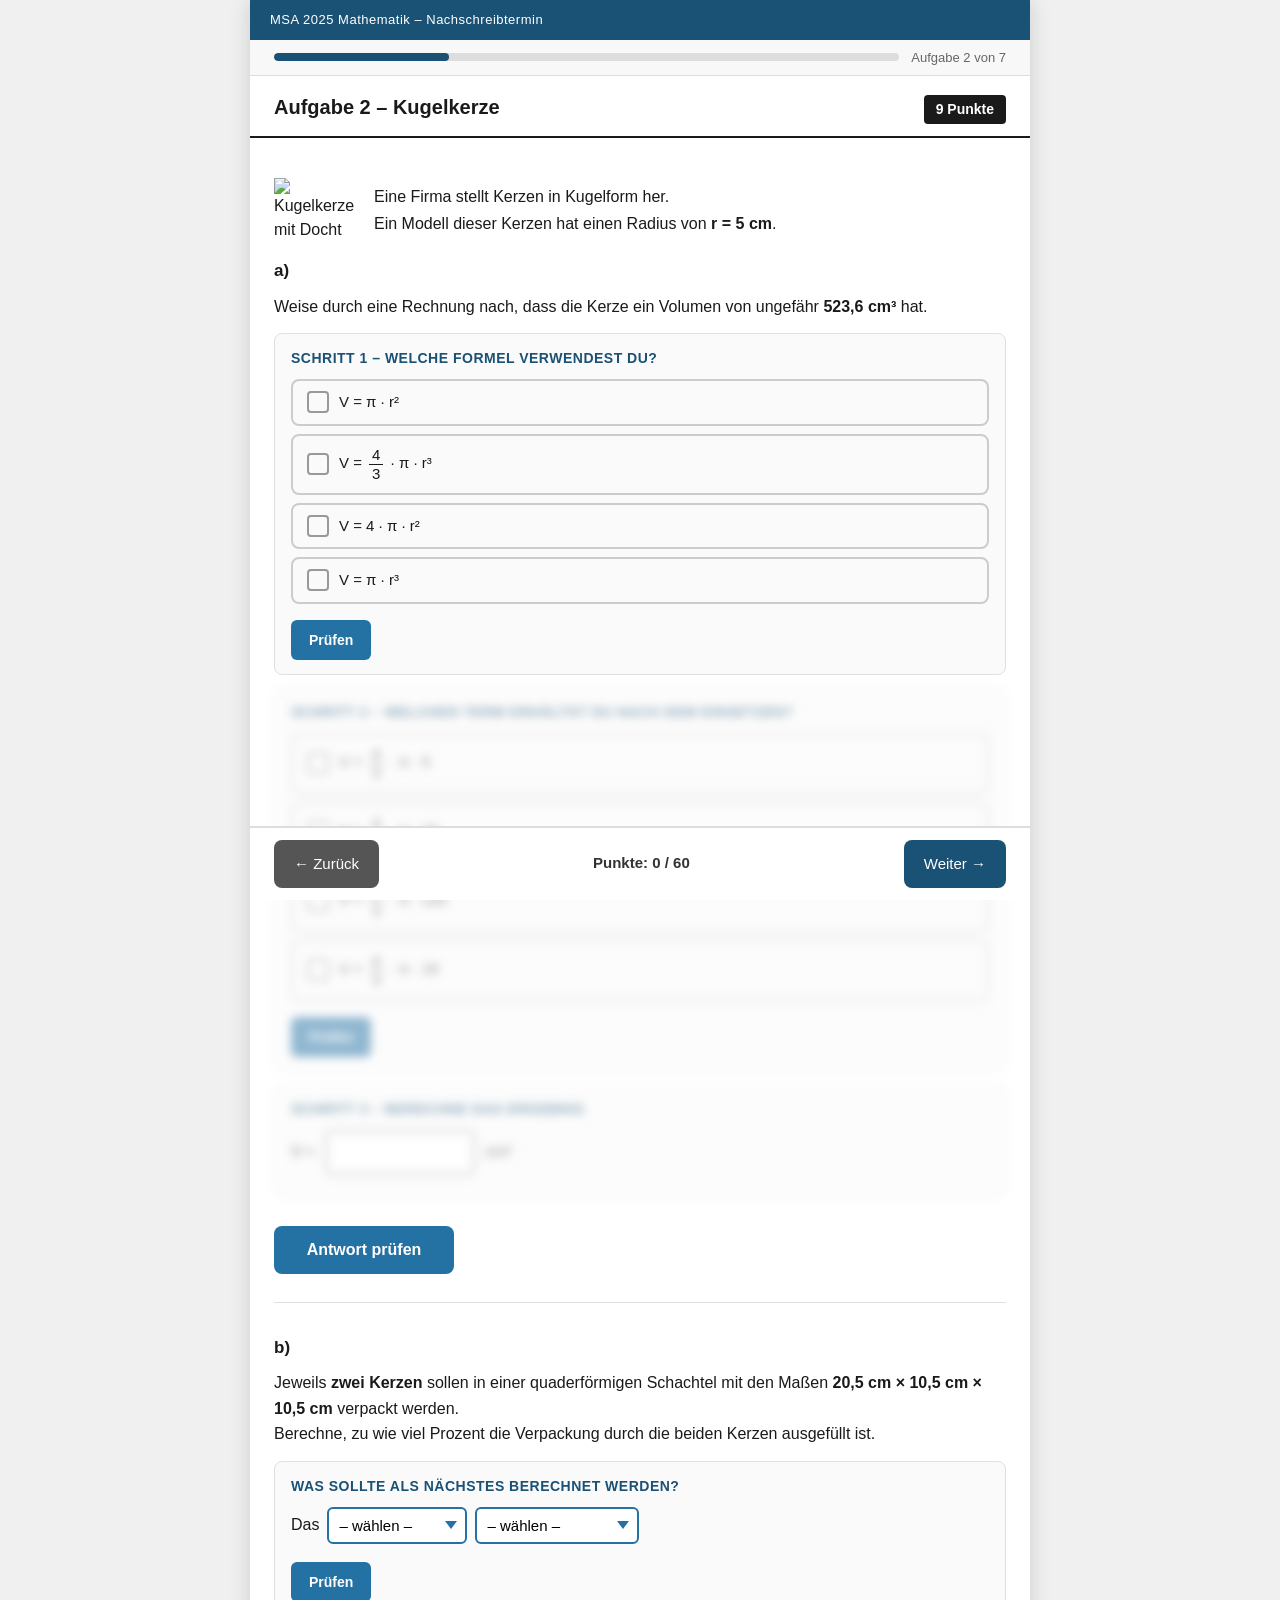
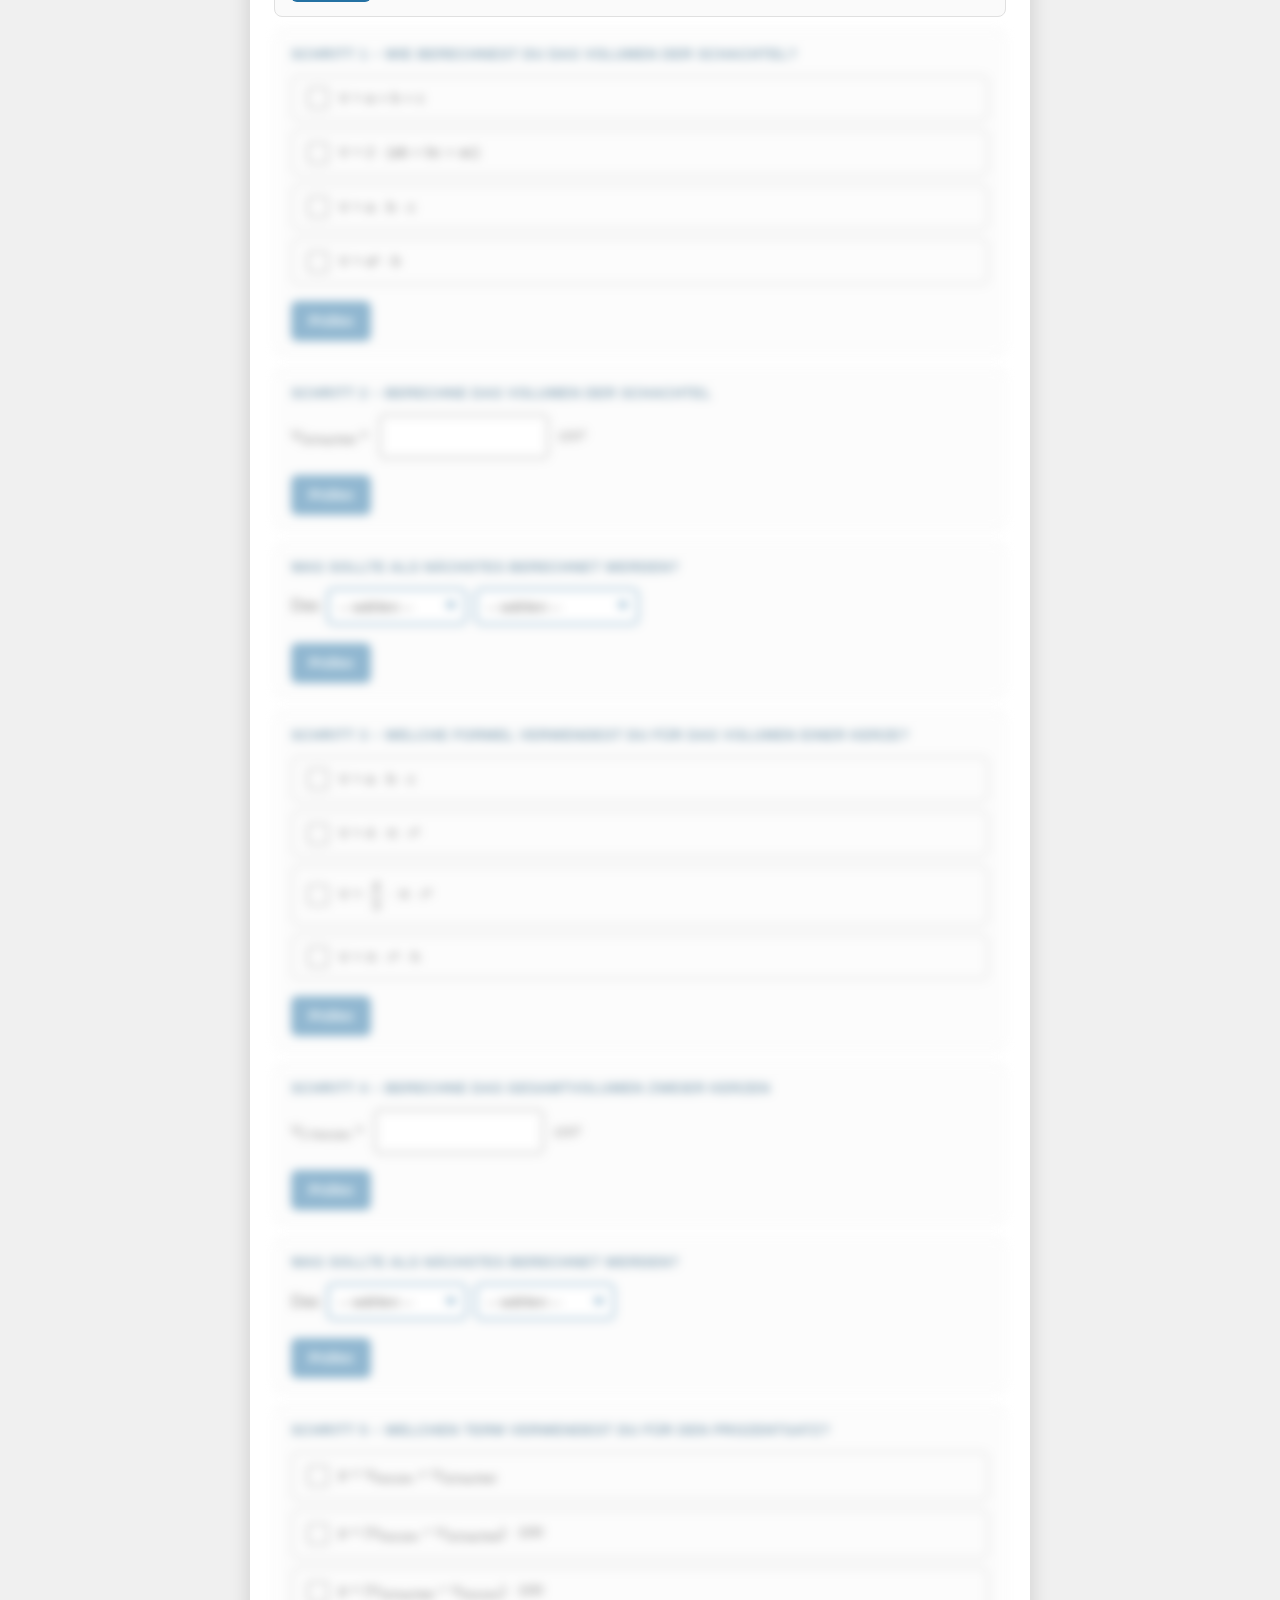
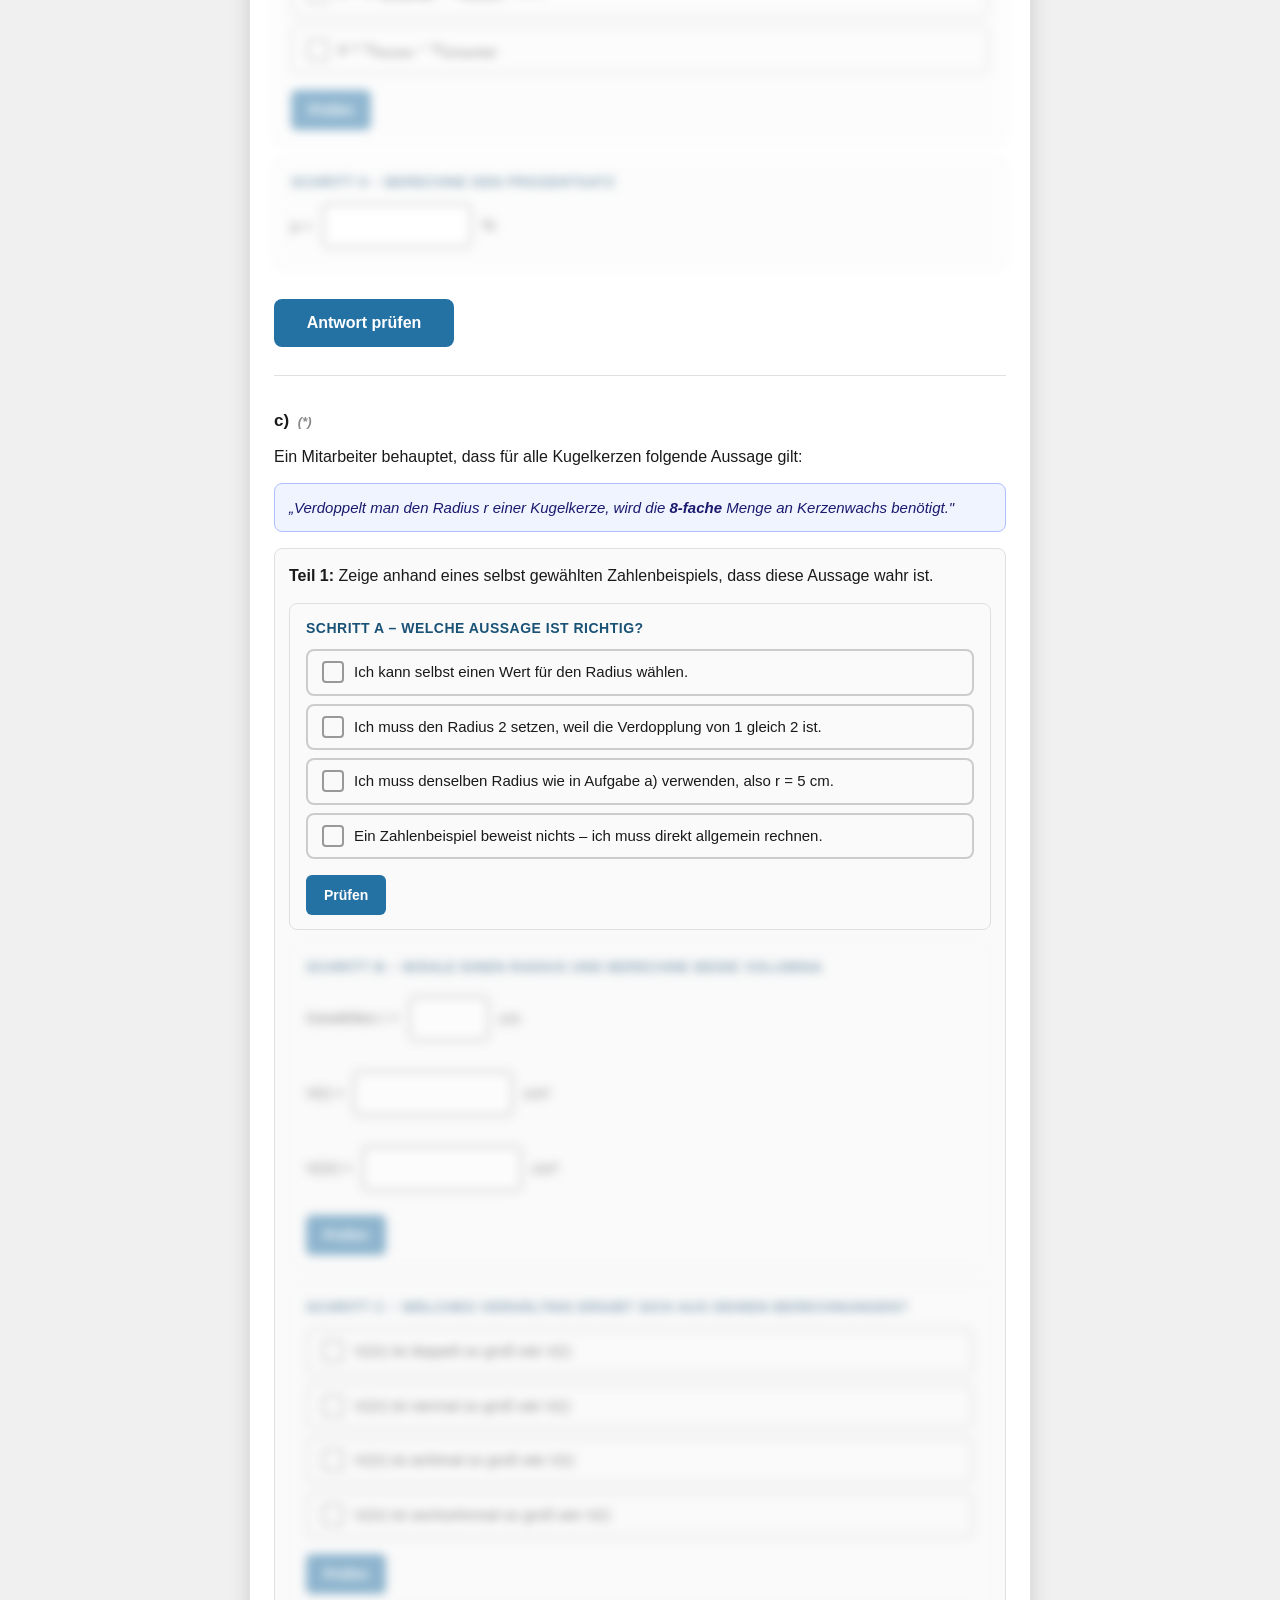
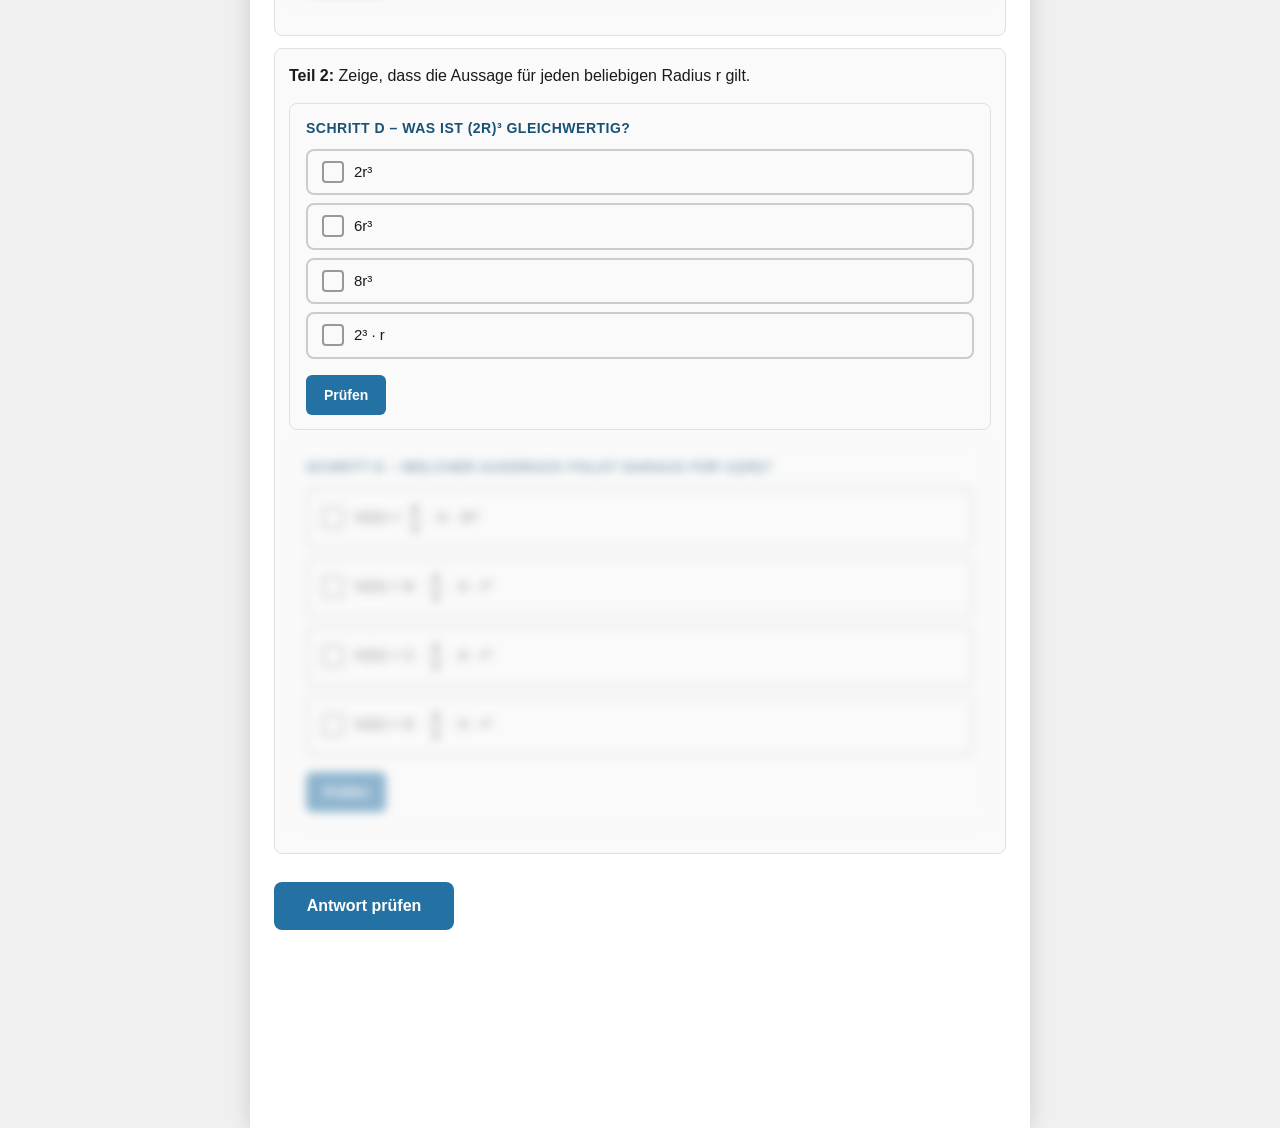
==== aufgabe2.html @ 524f1ac2 "partial scores" ====
<!DOCTYPE html>
<html lang="de">
<head>
  <meta charset="UTF-8">
  <meta name="viewport" content="width=device-width, initial-scale=1.0">
  <meta name="apple-mobile-web-app-capable" content="yes">
  <title>Aufgabe 2 – Kugelkerze</title>
  <link rel="stylesheet" href="style.css">
  <style>

    /* ── Candle intro ── */
    .candle-intro {
      display: flex;
      align-items: center;
      gap: 20px;
      margin: 16px 0;
      flex-wrap: wrap;
    }
    .candle-intro img {
      width: 80px;
      height: auto;
      object-fit: contain;
    }
    .candle-intro-text {
      font-size: 16px;
      line-height: 1.7;
      flex: 1;
      min-width: 200px;
    }

    /* ── Step block base ── */
    .step-block {
      background: #fafafa;
      border: 1px solid #e0e0e0;
      border-radius: 8px;
      padding: 14px 16px;
      margin: 12px 0;
      transition: filter 0.4s ease, opacity 0.4s ease;
    }

    /* LOCKED = blurred AND pointer-events off */
    .step-block.locked {
      filter: blur(5px);
      opacity: 0.5;
      pointer-events: none;
      user-select: none;
      -webkit-user-select: none;
    }

    .step-title {
      font-size: 14px;
      font-weight: bold;
      color: #1a5276;
      text-transform: uppercase;
      letter-spacing: 0.5px;
      margin-bottom: 10px;
    }

    /* ── Step MC ── */
    .step-mc {
      display: flex;
      flex-direction: column;
      gap: 8px;
      margin: 8px 0;
    }
    .step-mc-option {
      display: flex;
      align-items: center;
      gap: 10px;
      padding: 10px 14px;
      border: 2px solid #ccc;
      border-radius: 8px;
      cursor: pointer;
      font-size: 15px;
      transition: border-color 0.2s, background 0.2s;
      -webkit-user-select: none;
      user-select: none;
    }
    .step-mc-option.selected  { border-color: #2471a3; background: #eaf4fb; }
    .step-mc-option.correct   { border-color: #27ae60; background: #f0fff4; }
    .step-mc-option.incorrect { border-color: #c0392b; background: #fff5f5; }
    .step-mc-cb {
      width: 22px; height: 22px;
      border: 2px solid #999; border-radius: 4px;
      display: flex; align-items: center;
      justify-content: center; flex-shrink: 0;
      font-size: 14px;
    }

    /* ── "What next?" fill-in-the-gaps ── */
    .next-step-row {
      display: flex;
      align-items: center;
      gap: 8px;
      flex-wrap: wrap;
      font-size: 16px;
      margin: 10px 0;
    }
    .gap-select {
      border: 2px solid #2471a3;
      border-radius: 6px;
      padding: 8px 10px;
      font-size: 15px;
      font-family: Arial, sans-serif;
      background: white;
      cursor: pointer;
      -webkit-appearance: none;
      appearance: none;
      min-width: 140px;
      transition: border-color 0.2s;
      background-image: url("data:image/svg+xml,%3Csvg xmlns='http://www.w3.org/2000/svg' width='12' height='8' viewBox='0 0 12 8'%3E%3Cpath fill='%232471a3' d='M6 8L0 0h12z'/%3E%3C/svg%3E");
      background-repeat: no-repeat;
      background-position: right 8px center;
      padding-right: 28px;
    }
    .gap-select.correct   { border-color: #27ae60; background-color: #f0fff4; }
    .gap-select.incorrect { border-color: #c0392b; background-color: #fff5f5; }

    /* ── Small check button ── */
    .check-btn-sm {
      background: #2471a3; color: white; border: none;
      border-radius: 6px; padding: 9px 18px;
      font-size: 14px; font-family: Arial, sans-serif;
      font-weight: bold; cursor: pointer;
      min-height: 40px; transition: background 0.2s;
      -webkit-appearance: none; margin-top: 8px;
    }
    .check-btn-sm:active { background: #1a5276; }

    /* ── Inline feedback ── */
    .inline-feedback {
      margin-top: 8px; padding: 8px 12px;
      border-radius: 6px; font-size: 14px;
      line-height: 1.5; display: none;
    }
    .inline-feedback.show  { display: block; }
    .inline-feedback.correct {
      background: #eafaf1; border: 1.5px solid #27ae60; color: #1e8449;
    }
    .inline-feedback.incorrect {
      background: #fdedec; border: 1.5px solid #c0392b; color: #922b21;
    }

    /* ── Layout helpers ── */
    .two-part-vert {
      display: flex; flex-direction: column;
      gap: 14px; margin: 8px 0;
    }
    .part-block {
      padding: 14px; border: 1px solid #e0e0e0;
      border-radius: 8px; background: #fafafa;
      margin-bottom: 12px;
    }

  </style>
</head>
<body>
<div class="page">

  <div class="header-bar">
    <span class="header-title">MSA 2025 Mathematik – Nachschreibtermin</span>
  </div>

  <div class="progress-container">
    <div class="progress-bar">
      <div class="progress-fill" style="width: 28%"></div>
    </div>
    <span class="progress-text">Aufgabe 2 von 7</span>
  </div>

  <div class="task-header">
    <h1>Aufgabe 2 – Kugelkerze</h1>
    <span class="points-badge">9 Punkte</span>
  </div>

  <div class="task-content">

    <!-- ── Intro ── -->
    <div class="candle-intro">
      <img src="images/kugelkerze.png" alt="Kugelkerze mit Docht">
      <div class="candle-intro-text">
        Eine Firma stellt Kerzen in Kugelform her.<br>
        Ein Modell dieser Kerzen hat einen Radius von
        <strong>r = 5 cm</strong>.
      </div>
    </div>


    <!-- ════════════════════════════════════════
         2a  Volumen nachweisen  (2 P)
         ════════════════════════════════════════ -->
    <div class="sub-exercise">
      <div class="sub-label">a)</div>
      <p class="exercise-text">
        Weise durch eine Rechnung nach, dass die Kerze ein Volumen
        von ungefähr <strong>523,6 cm³</strong> hat.
      </p>

      <!-- Step 1: Correct formula -->
      <div class="step-block" id="2a-step1">
        <div class="step-title">Schritt 1 – Welche Formel verwendest du?</div>
        <div class="step-mc" id="smc-2a-1">
          <div class="step-mc-option" data-val="A"
               onclick="selectStepMC('2a-1',this)">
            <div class="step-mc-cb"></div>
            <span>V = π · r²</span>
          </div>
          <div class="step-mc-option" data-val="B"
               onclick="selectStepMC('2a-1',this)">
            <div class="step-mc-cb"></div>
            <span>V =
              <span class="frac"><span class="num">4</span>
              <span class="den">3</span></span> · π · r³</span>
          </div>
          <div class="step-mc-option" data-val="C"
               onclick="selectStepMC('2a-1',this)">
            <div class="step-mc-cb"></div>
            <span>V = 4 · π · r²</span>
          </div>
          <div class="step-mc-option" data-val="D"
               onclick="selectStepMC('2a-1',this)">
            <div class="step-mc-cb"></div>
            <span>V = π · r³</span>
          </div>
        </div>
        <button class="check-btn-sm" onclick="check2a_step1()">Prüfen</button>
        <div class="inline-feedback" id="ifb-2a-1"></div>
      </div>

      <!-- Step 2: Correct substitution -->
      <div class="step-block locked" id="2a-step2">
        <div class="step-title">Schritt 2 – Welchen Term erhältst du nach dem Einsetzen?</div>
        <div class="step-mc" id="smc-2a-2">
          <div class="step-mc-option" data-val="A"
               onclick="selectStepMC('2a-2',this)">
            <div class="step-mc-cb"></div>
            <span>V =
              <span class="frac"><span class="num">4</span>
              <span class="den">3</span></span> · π · 5</span>
          </div>
          <div class="step-mc-option" data-val="B"
               onclick="selectStepMC('2a-2',this)">
            <div class="step-mc-cb"></div>
            <span>V =
              <span class="frac"><span class="num">4</span>
              <span class="den">3</span></span> · π · 25</span>
          </div>
          <div class="step-mc-option" data-val="C"
               onclick="selectStepMC('2a-2',this)">
            <div class="step-mc-cb"></div>
            <span>V =
              <span class="frac"><span class="num">4</span>
              <span class="den">3</span></span> · π · 125</span>
          </div>
          <div class="step-mc-option" data-val="D"
               onclick="selectStepMC('2a-2',this)">
            <div class="step-mc-cb"></div>
            <span>V =
              <span class="frac"><span class="num">4</span>
              <span class="den">3</span></span> · π · 15</span>
          </div>
        </div>
        <button class="check-btn-sm" onclick="check2a_step2()">Prüfen</button>
        <div class="inline-feedback" id="ifb-2a-2"></div>
      </div>

      <!-- Step 3: Final result -->
      <div class="step-block locked" id="2a-step3">
        <div class="step-title">Schritt 3 – Berechne das Ergebnis</div>
        <div class="answer-unit-row">
          <span style="font-size:16px;">V ≈</span>
          <input class="unit-input" id="ans-2a" type="text"
                 inputmode="decimal" placeholder="" autocomplete="off">
          <span class="unit-label">cm³</span>
        </div>
      </div>

      <div style="display:flex;align-items:center;
                  flex-wrap:wrap;gap:8px;margin-top:16px;">
        <button class="submit-btn" onclick="check2a_final()">
          Antwort prüfen
        </button>
        <span class="scored-notice" id="notice-2a"></span>
      </div>
      <div class="feedback-box" id="feedback-2a"></div>
    </div>


    <!-- ════════════════════════════════════════
         2b  Prozent Verpackung  (3 P)
         ════════════════════════════════════════ -->
    <div class="sub-exercise">
      <div class="sub-label">b)</div>
      <p class="exercise-text">
        Jeweils <strong>zwei Kerzen</strong> sollen in einer quaderförmigen
        Schachtel mit den Maßen
        <strong>20,5 cm × 10,5 cm × 10,5 cm</strong>
        verpackt werden.<br>
        Berechne, zu wie viel Prozent die Verpackung durch die beiden
        Kerzen ausgefüllt ist.
      </p>

      <!-- ── "What next?" selector ── -->
      <div class="step-block" id="2b-what1">
        <div class="step-title">
          Was sollte als nächstes berechnet werden?
        </div>
        <div class="next-step-row">
          <span>Das</span>
          <select class="gap-select" id="sel-2b-what-noun">
            <option value="">– wählen –</option>
            <option value="Volumen">Volumen</option>
            <option value="Länge">Länge</option>
            <option value="Breite">Breite</option>
            <option value="Oberfläche">Oberfläche</option>
          </select>
          <select class="gap-select" id="sel-2b-what-of">
            <option value="">– wählen –</option>
            <option value="der Schachtel">der Schachtel</option>
            <option value="der Kerze">der Kerze</option>
            <option value="zweier Kerzen">zweier Kerzen</option>
            <option value="zweier Schachteln">zweier Schachteln</option>
          </select>
        </div>
        <button class="check-btn-sm" onclick="check2b_what1()">
          Prüfen
        </button>
        <div class="inline-feedback" id="ifb-2b-what1"></div>
      </div>

      <!-- Step: Box volume formula -->
      <div class="step-block locked" id="2b-step1">
        <div class="step-title">
          Schritt 1 – Wie berechnest du das Volumen der Schachtel?
        </div>
        <div class="step-mc" id="smc-2b-1">
          <div class="step-mc-option" data-val="A"
               onclick="selectStepMC('2b-1',this)">
            <div class="step-mc-cb"></div>
            <span>V = a + b + c</span>
          </div>
          <div class="step-mc-option" data-val="B"
               onclick="selectStepMC('2b-1',this)">
            <div class="step-mc-cb"></div>
            <span>V = 2 · (ab + bc + ac)</span>
          </div>
          <div class="step-mc-option" data-val="C"
               onclick="selectStepMC('2b-1',this)">
            <div class="step-mc-cb"></div>
            <span>V = a · b · c</span>
          </div>
          <div class="step-mc-option" data-val="D"
               onclick="selectStepMC('2b-1',this)">
            <div class="step-mc-cb"></div>
            <span>V = a² · b</span>
          </div>
        </div>
        <button class="check-btn-sm" onclick="check2b_step1()">
          Prüfen
        </button>
        <div class="inline-feedback" id="ifb-2b-1"></div>
      </div>

      <!-- Step: Box volume input -->
      <div class="step-block locked" id="2b-step2">
        <div class="step-title">
          Schritt 2 – Berechne das Volumen der Schachtel
        </div>
        <div class="answer-unit-row">
          <span style="font-size:15px;">V<sub>Schachtel</sub> =</span>
          <input class="unit-input" id="ans-2b-box" type="text"
                 inputmode="decimal" placeholder=""
                 autocomplete="off" style="width:170px;">
          <span class="unit-label">cm³</span>
        </div>
        <button class="check-btn-sm" onclick="check2b_step2()">
          Prüfen
        </button>
        <div class="inline-feedback" id="ifb-2b-2"></div>
      </div>

      <!-- ── "What next?" selector 2 ── -->
      <div class="step-block locked" id="2b-what2">
        <div class="step-title">
          Was sollte als nächstes berechnet werden?
        </div>
        <div class="next-step-row">
          <span>Das</span>
          <select class="gap-select" id="sel-2b-what2-noun">
            <option value="">– wählen –</option>
            <option value="Volumen">Volumen</option>
            <option value="Länge">Länge</option>
            <option value="Breite">Breite</option>
            <option value="Oberfläche">Oberfläche</option>
          </select>
          <select class="gap-select" id="sel-2b-what2-of">
            <option value="">– wählen –</option>
            <option value="der Schachtel">der Schachtel</option>
            <option value="der Kerze">der Kerze</option>
            <option value="zweier Kerzen">zweier Kerzen</option>
            <option value="zweier Schachteln">zweier Schachteln</option>
          </select>
        </div>
        <button class="check-btn-sm" onclick="check2b_what2()">
          Prüfen
        </button>
        <div class="inline-feedback" id="ifb-2b-what2"></div>
      </div>

      <!-- Step: Single candle volume formula -->
      <div class="step-block locked" id="2b-step3">
        <div class="step-title">
          Schritt 3 – Welche Formel verwendest du für das Volumen einer Kerze?
        </div>
        <div class="step-mc" id="smc-2b-3">
          <div class="step-mc-option" data-val="A"
               onclick="selectStepMC('2b-3',this)">
            <div class="step-mc-cb"></div>
            <span>V = a · b · c</span>
          </div>
          <div class="step-mc-option" data-val="B"
               onclick="selectStepMC('2b-3',this)">
            <div class="step-mc-cb"></div>
            <span>V = 4 · π · r²</span>
          </div>
          <div class="step-mc-option" data-val="C"
               onclick="selectStepMC('2b-3',this)">
            <div class="step-mc-cb"></div>
            <span>V =
              <span class="frac"><span class="num">4</span>
              <span class="den">3</span></span> · π · r³</span>
          </div>
          <div class="step-mc-option" data-val="D"
               onclick="selectStepMC('2b-3',this)">
            <div class="step-mc-cb"></div>
            <span>V = π · r² · h</span>
          </div>
        </div>
        <button class="check-btn-sm" onclick="check2b_step3()">
          Prüfen
        </button>
        <div class="inline-feedback" id="ifb-2b-3"></div>
      </div>

      <!-- Step: Two candle volume input -->
      <div class="step-block locked" id="2b-step4">
        <div class="step-title">
          Schritt 4 – Berechne das Gesamtvolumen zweier Kerzen
        </div>
        <div class="answer-unit-row">
          <span style="font-size:15px;">V<sub>2 Kerzen</sub> =</span>
          <input class="unit-input" id="ans-2b-candles" type="text"
                 inputmode="decimal" placeholder=""
                 autocomplete="off" style="width:170px;">
          <span class="unit-label">cm³</span>
        </div>
        <button class="check-btn-sm" onclick="check2b_step4()">
          Prüfen
        </button>
        <div class="inline-feedback" id="ifb-2b-4"></div>
      </div>

      <!-- ── "What next?" selector 3 ── -->
      <div class="step-block locked" id="2b-what3">
        <div class="step-title">
          Was sollte als nächstes berechnet werden?
        </div>
        <div class="next-step-row">
          <span>Das</span>
          <select class="gap-select" id="sel-2b-what3-noun">
            <option value="">– wählen –</option>
            <option value="Volumen">Volumen</option>
            <option value="Prozent">Prozent</option>
            <option value="Oberfläche">Oberfläche</option>
            <option value="Verhältnis">Verhältnis</option>
          </select>
          <select class="gap-select" id="sel-2b-what3-of">
            <option value="">– wählen –</option>
            <option value="der Füllung">der Füllung</option>
            <option value="der Schachtel">der Schachtel</option>
            <option value="der Kerzen">der Kerzen</option>
            <option value="des Deckels">des Deckels</option>
          </select>
        </div>
        <button class="check-btn-sm" onclick="check2b_what3()">
          Prüfen
        </button>
        <div class="inline-feedback" id="ifb-2b-what3"></div>
      </div>

      <!-- Step: Percent formula -->
      <div class="step-block locked" id="2b-step5">
        <div class="step-title">
          Schritt 5 – Welchen Term verwendest du für den Prozentsatz?
        </div>
        <div class="step-mc" id="smc-2b-5">
          <div class="step-mc-option" data-val="A"
               onclick="selectStepMC('2b-5',this)">
            <div class="step-mc-cb"></div>
            <span>p = V<sub>Kerzen</sub> + V<sub>Schachtel</sub></span>
          </div>
          <div class="step-mc-option" data-val="B"
               onclick="selectStepMC('2b-5',this)">
            <div class="step-mc-cb"></div>
            <span>p = (V<sub>Kerzen</sub> ÷ V<sub>Schachtel</sub>) · 100</span>
          </div>
          <div class="step-mc-option" data-val="C"
               onclick="selectStepMC('2b-5',this)">
            <div class="step-mc-cb"></div>
            <span>p = (V<sub>Schachtel</sub> ÷ V<sub>Kerzen</sub>) · 100</span>
          </div>
          <div class="step-mc-option" data-val="D"
               onclick="selectStepMC('2b-5',this)">
            <div class="step-mc-cb"></div>
            <span>p = V<sub>Kerzen</sub> − V<sub>Schachtel</sub></span>
          </div>
        </div>
        <button class="check-btn-sm" onclick="check2b_step5()">
          Prüfen
        </button>
        <div class="inline-feedback" id="ifb-2b-5"></div>
      </div>

      <!-- Step: Final percentage -->
      <div class="step-block locked" id="2b-step6">
        <div class="step-title">Schritt 6 – Berechne den Prozentsatz</div>
        <div class="answer-unit-row">
          <span style="font-size:15px;">p ≈</span>
          <input class="unit-input" id="ans-2b-pct" type="text"
                 inputmode="decimal" placeholder="" autocomplete="off">
          <span class="unit-label">%</span>
        </div>
      </div>

      <div style="display:flex;align-items:center;
                  flex-wrap:wrap;gap:8px;margin-top:16px;">
        <button class="submit-btn" onclick="check2b_final()">
          Antwort prüfen
        </button>
        <span class="scored-notice" id="notice-2b"></span>
      </div>
      <div class="feedback-box" id="feedback-2b"></div>
    </div>


    <!-- ════════════════════════════════════════
         2c*  Verdopplung des Radius  (4 P)
         ════════════════════════════════════════ -->
    <div class="sub-exercise">
      <div class="sub-label">c) <span class="star-label">(*)</span></div>
      <p class="exercise-text">
        Ein Mitarbeiter behauptet, dass für alle Kugelkerzen
        folgende Aussage gilt:
      </p>
      <div class="formula-box" style="font-style:italic; margin-bottom:16px;">
        „Verdoppelt man den Radius r einer Kugelkerze,
        wird die <strong>8-fache</strong> Menge an
        Kerzenwachs benötigt."
      </div>

      <!-- ── Part 1: Zahlenbeispiel ── -->
      <div class="part-block">
        <p class="exercise-text">
          <strong>Teil 1:</strong> Zeige anhand eines selbst
          gewählten Zahlenbeispiels, dass diese Aussage wahr ist.
        </p>

        <!-- New Step A: Can I choose any radius? -->
        <div class="step-block" id="2c-stepA">
          <div class="step-title">
            Schritt A – Welche Aussage ist richtig?
          </div>
          <div class="step-mc" id="smc-2c-A">
            <div class="step-mc-option" data-val="A"
                 onclick="selectStepMC('2c-A',this)">
              <div class="step-mc-cb"></div>
              <span>Ich kann selbst einen Wert für den Radius wählen.</span>
            </div>
            <div class="step-mc-option" data-val="B"
                 onclick="selectStepMC('2c-A',this)">
              <div class="step-mc-cb"></div>
              <span>Ich muss den Radius 2 setzen,
                weil die Verdopplung von 1 gleich 2 ist.</span>
            </div>
            <div class="step-mc-option" data-val="C"
                 onclick="selectStepMC('2c-A',this)">
              <div class="step-mc-cb"></div>
              <span>Ich muss denselben Radius wie in Aufgabe a)
                verwenden, also r = 5 cm.</span>
            </div>
            <div class="step-mc-option" data-val="D"
                 onclick="selectStepMC('2c-A',this)">
              <div class="step-mc-cb"></div>
              <span>Ein Zahlenbeispiel beweist nichts –
                ich muss direkt allgemein rechnen.</span>
            </div>
          </div>
          <button class="check-btn-sm" onclick="check2c_stepA()">
            Prüfen
          </button>
          <div class="inline-feedback" id="ifb-2c-A"></div>
        </div>

        <!-- Step C: Numerical calculation -->
        <div class="step-block locked" id="2c-stepC">
          <div class="step-title">
            Schritt B – Wähle einen Radius und berechne beide Volumina
          </div>
          <div class="two-part-vert">
            <div class="answer-unit-row">
              <span style="font-size:15px;">Gewähltes r =</span>
              <input class="unit-input" id="ans-2c-r" type="text"
                     inputmode="decimal" placeholder=""
                     style="width:80px;" autocomplete="off">
              <span class="unit-label">cm</span>
            </div>
            <div class="answer-unit-row">
              <span style="font-size:15px;">V(r) ≈</span>
              <input class="unit-input" id="ans-2c-v1" type="text"
                     inputmode="decimal" placeholder=""
                     style="width:160px;" autocomplete="off">
              <span class="unit-label">cm³</span>
            </div>
            <div class="answer-unit-row">
              <span style="font-size:15px;">V(2r) ≈</span>
              <input class="unit-input" id="ans-2c-v2" type="text"
                     inputmode="decimal" placeholder=""
                     style="width:160px;" autocomplete="off">
              <span class="unit-label">cm³</span>
            </div>
          </div>
          <button class="check-btn-sm" onclick="check2c_stepC()">
            Prüfen
          </button>
          <div class="inline-feedback" id="ifb-2c-C"></div>
        </div>

        <!-- Step D: Ratio MC -->
        <div class="step-block locked" id="2c-stepD">
          <div class="step-title">
            Schritt C – Welches Verhältnis ergibt sich aus deinen Berechnungen?
          </div>
          <div class="step-mc" id="smc-2c-D">
            <div class="step-mc-option" data-val="2"
                 onclick="selectStepMC('2c-D',this)">
              <div class="step-mc-cb"></div>
              <span>V(2r) ist doppelt so groß wie V(r)</span>
            </div>
            <div class="step-mc-option" data-val="4"
                 onclick="selectStepMC('2c-D',this)">
              <div class="step-mc-cb"></div>
              <span>V(2r) ist viermal so groß wie V(r)</span>
            </div>
            <div class="step-mc-option" data-val="8"
                 onclick="selectStepMC('2c-D',this)">
              <div class="step-mc-cb"></div>
              <span>V(2r) ist achtmal so groß wie V(r)</span>
            </div>
            <div class="step-mc-option" data-val="16"
                 onclick="selectStepMC('2c-D',this)">
              <div class="step-mc-cb"></div>
              <span>V(2r) ist sechzehnmal so groß wie V(r)</span>
            </div>
          </div>
          <button class="check-btn-sm" onclick="check2c_stepD()">
            Prüfen
          </button>
          <div class="inline-feedback" id="ifb-2c-D"></div>
        </div>
      </div><!-- /part 1 -->

      <!-- ── Part 2: Allgemeiner Beweis ── -->
      <div class="part-block">
        <p class="exercise-text">
          <strong>Teil 2:</strong> Zeige, dass die Aussage für
          jeden beliebigen Radius r gilt.
        </p>

        <!-- Step E: What is (2r)³? -->
        <div class="step-block" id="2c-stepE">
          <div class="step-title">
            Schritt D – Was ist (2r)³ gleichwertig?
          </div>
          <div class="step-mc" id="smc-2c-E">
            <div class="step-mc-option" data-val="A"
                 onclick="selectStepMC('2c-E',this)">
              <div class="step-mc-cb"></div>
              <span>2r³</span>
            </div>
            <div class="step-mc-option" data-val="B"
                 onclick="selectStepMC('2c-E',this)">
              <div class="step-mc-cb"></div>
              <span>6r³</span>
            </div>
            <div class="step-mc-option" data-val="C"
                 onclick="selectStepMC('2c-E',this)">
              <div class="step-mc-cb"></div>
              <span>8r³</span>
            </div>
            <div class="step-mc-option" data-val="D"
                 onclick="selectStepMC('2c-E',this)">
              <div class="step-mc-cb"></div>
              <span>2³ · r</span>
            </div>
          </div>
          <button class="check-btn-sm" onclick="check2c_stepE()">
            Prüfen
          </button>
          <div class="inline-feedback" id="ifb-2c-E"></div>
        </div>

        <!-- Step F: Factor out V(r) -->
        <div class="step-block locked" id="2c-stepF">
          <div class="step-title">
            Schritt E – Welcher Ausdruck folgt daraus für V(2r)?
          </div>
          <div class="step-mc" id="smc-2c-F">
            <div class="step-mc-option" data-val="A"
                 onclick="selectStepMC('2c-F',this)">
              <div class="step-mc-cb"></div>
              <span>V(2r) =
                <span class="frac"><span class="num">4</span>
                <span class="den">3</span></span> · π · 2r³
              </span>
            </div>
            <div class="step-mc-option" data-val="B"
                 onclick="selectStepMC('2c-F',this)">
              <div class="step-mc-cb"></div>
              <span>V(2r) = 8 ·
                <span class="frac"><span class="num">4</span>
                <span class="den">3</span></span> · π · r³
              </span>
            </div>
            <div class="step-mc-option" data-val="C"
                 onclick="selectStepMC('2c-F',this)">
              <div class="step-mc-cb"></div>
              <span>V(2r) = 2 ·
                <span class="frac"><span class="num">4</span>
                <span class="den">3</span></span> · π · r³
              </span>
            </div>
            <div class="step-mc-option" data-val="D"
                 onclick="selectStepMC('2c-F',this)">
              <div class="step-mc-cb"></div>
              <span>V(2r) = 6 ·
                <span class="frac"><span class="num">4</span>
                <span class="den">3</span></span> · π · r³
              </span>
            </div>
          </div>
          <button class="check-btn-sm" onclick="check2c_stepF()">
            Prüfen
          </button>
          <div class="inline-feedback" id="ifb-2c-F"></div>
        </div>
        <!-- No Schritt G / proof textarea as requested -->
      </div><!-- /part 2 -->

      <div style="display:flex;align-items:center;
                  flex-wrap:wrap;gap:8px;margin-top:16px;">
        <button class="submit-btn" onclick="check2c_final()">
          Antwort prüfen
        </button>
        <span class="scored-notice" id="notice-2c"></span>
      </div>
      <div class="feedback-box" id="feedback-2c"></div>
    </div>

  </div><!-- /task-content -->

  <div class="nav-footer">
    <button class="nav-btn"
            onclick="navigateTo('aufgabe1.html')">← Zurück</button>
    <span class="score-display">Punkte: 0 / 60</span>
    <button class="nav-btn next"
            onclick="navigateTo('aufgabe3.html')">Weiter →</button>
  </div>

</div><!-- /page -->

<script src="exam.js"></script>
<script>
/* ══════════════════════════════════════════
   Aufgabe 2 – Kugelkerze  (9 Punkte)

   Scoring per step:
   2a: S1=0P, S2=1P, S3=1P
   2b: What1=0.5P, S1=0P, S2=0.5P  (×3)
   2c: Teil1: SA=0.5P, SB=1P, SC=0.5P
       Teil2: SD=1P,   SE=1P
   ══════════════════════════════════════════ */

const stepMCSel = {};

function selectStepMC(groupId, el) {
  const container = el.closest('.step-mc');
  container.querySelectorAll('.step-mc-option').forEach(o => {
    o.classList.remove('selected','correct','incorrect');
    const cb = o.querySelector('.step-mc-cb');
    if (cb) cb.textContent = '';
  });
  el.classList.add('selected');
  const cb = el.querySelector('.step-mc-cb');
  if (cb) cb.textContent = '✓';
  stepMCSel[groupId] = el.dataset.val;
  saveCustom(`stepmcs-${groupId}`, el.dataset.val);
}

function restoreStepMC(groupId) {
  const val = loadCustom(`stepmcs-${groupId}`);
  if (!val) return;
  stepMCSel[groupId] = val;
  const container = document.getElementById(`smc-${groupId}`);
  if (!container) return;
  container.querySelectorAll('.step-mc-option').forEach(o => {
    if (o.dataset.val === val) {
      o.classList.add('selected');
      const cb = o.querySelector('.step-mc-cb');
      if (cb) cb.textContent = '✓';
    }
  });
}

/* Wrong → chosen red only. Right → chosen green. */
function markStepMC(groupId, correctVal) {
  const container = document.getElementById(`smc-${groupId}`);
  if (!container) return;
  const chosen = stepMCSel[groupId];
  const ok     = (chosen === correctVal);
  container.querySelectorAll('.step-mc-option').forEach(o => {
    o.classList.remove('correct','incorrect');
    if (o.dataset.val === chosen)
      o.classList.add(ok ? 'correct' : 'incorrect');
  });
  saveResult(`smc_${groupId}_chosen`, chosen);
  saveResult(`smc_${groupId}_result`, ok ? 'correct' : 'incorrect');
}

function restoreStepMCResult(groupId) {
  const chosen = loadResult(`smc_${groupId}_chosen`);
  const result = loadResult(`smc_${groupId}_result`);
  if (!chosen || !result) return;
  const container = document.getElementById(`smc-${groupId}`);
  if (!container) return;
  container.querySelectorAll('.step-mc-option').forEach(o => {
    o.classList.remove('correct','incorrect');
    if (o.dataset.val === chosen) o.classList.add(result);
  });
}

function unlockStep(id) {
  const el = document.getElementById(id);
  if (el) { el.classList.remove('locked'); saveCustom(`unlocked-${id}`, true); }
}
function restoreUnlocked(id) {
  if (loadCustom(`unlocked-${id}`)) {
    const el = document.getElementById(id);
    if (el) el.classList.remove('locked');
  }
}

function showInlineFB(id, ok, hint) {
  const el = document.getElementById(`ifb-${id}`);
  if (!el) return;
  const cssClass = ok ? 'correct' : 'incorrect';
  const html = ok
    ? '✅ Richtig!'
    : '❌ Noch nicht richtig.'
      + (hint
          ? `<br><span style="font-style:italic;font-size:13px;">
             ${hint}</span>`
          : '');
  el.className = `inline-feedback show ${cssClass}`;
  el.innerHTML = html;
  saveInlineFeedback(id, html, cssClass);
}

function saveSelect(id) {
  const el = document.getElementById(id);
  if (el) saveCustom(`sel-${id}`, el.value);
}
function restoreSelect(id) {
  const val = loadCustom(`sel-${id}`);
  const el  = document.getElementById(id);
  if (el && val !== undefined) el.value = val;
}

const BOX_V     = 20.5 * 10.5 * 10.5;
const CANDLES_V = 2 * (4/3) * Math.PI * 125;
const PCT       = (CANDLES_V / BOX_V) * 100;

/* ══════════════════════════════════════════
   2a
   S1 (formula MC)      → 0 P  (gate only)
   S2 (substitution MC) → 1 P
   S3 (result input)    → 1 P
   ══════════════════════════════════════════ */

function check2a_step1() {
  /* S1: formula selection → gate, 0 P */
  if (!stepMCSel['2a-1']) { alert('Bitte wähle eine Antwort aus.'); return; }
  const ok = stepMCSel['2a-1'] === 'B';
  markStepMC('2a-1', 'B');
  showInlineFB('2a-1', ok,
    ok ? '' :
    'Überlege, welche Formel das Volumen eines kugelförmigen '
    + 'Körpers beschreibt.');
  if (ok) unlockStep('2a-step2');
  updateScoreDisplay();
}

function check2a_step2() {
  /* S2: correct substitution → 1 P */
  if (!stepMCSel['2a-2']) { alert('Bitte wähle eine Antwort aus.'); return; }
  const ok = stepMCSel['2a-2'] === 'C';
  markStepMC('2a-2', 'C');
  recordPartialScore('2a-s2', 1, 1);   // 1 P, awarded once
  showInlineFB('2a-2', ok,
    ok ? '' :
    'Setze r\u00a0=\u00a05 ein. '
    + 'Beachte: r³ bedeutet r hoch\u00a03, nicht r\u00a0·\u00a03.');
  if (ok) unlockStep('2a-step3');
  updateNotice('2a-s2');
  updateScoreDisplay();
}

function check2a_step3() {
  /* S3: final result → 1 P */
  const val     = parseNum(document.getElementById('ans-2a').value);
  const CORRECT = (4/3) * Math.PI * 125;
  const ok      = !isNaN(val) && Math.abs(val - CORRECT) < 1.5;
  clearInputStyle('ans-2a');
  applyInputStyle('ans-2a', ok);
  recordScore('2a-s3', 1, ok);
  showInlineFB('2a-result', ok,
    ok ? '' :
    'Nutze den Taschenrechner und beachte '
    + 'die Reihenfolge der Rechenoperationen.');
  updateNotice('2a-s3');
  updateScoreDisplay();
}

/* ══════════════════════════════════════════
   2b
   Per cycle (×3):
     "Was als nächstes?" selects → 0.5 P
     Formula MC                  → 0 P  (gate)
     Calculation input           → 0.5 P
   ══════════════════════════════════════════ */

function checkWhatNext(nounId, ofId, correctNoun, correctOf,
                       fbId, nextStepId, scoreKey) {
  const nounVal = document.getElementById(nounId).value;
  const ofVal   = document.getElementById(ofId).value;
  saveSelect(nounId);
  saveSelect(ofId);

  const nounEl = document.getElementById(nounId);
  const ofEl   = document.getElementById(ofId);
  nounEl.classList.remove('correct','incorrect');
  ofEl.classList.remove('correct','incorrect');

  const nounOk = nounVal === correctNoun;
  const ofOk   = Array.isArray(correctOf)
    ? correctOf.includes(ofVal)
    : ofVal === correctOf;
  const ok = nounOk && ofOk;

  nounEl.classList.add(nounOk ? 'correct' : 'incorrect');
  ofEl.classList.add(ofOk   ? 'correct' : 'incorrect');
  saveResult(nounId, nounOk ? 'correct' : 'incorrect');
  saveResult(ofId,   ofOk   ? 'correct' : 'incorrect');

  /* 0.5 P for correct "what next?" */
  recordPartialScore(scoreKey, ok ? 0.5 : 0, 0.5);

  showInlineFB(fbId, ok,
    ok ? '' :
    'Überlege, welche Größe als nächstes noch unbekannt ist.');
  if (ok && nextStepId) unlockStep(nextStepId);
  updateNotice(scoreKey);
  updateScoreDisplay();
}

function check2b_what1() {
  checkWhatNext(
    'sel-2b-what-noun', 'sel-2b-what-of',
    'Volumen', 'der Schachtel',
    '2b-what1', '2b-step1', '2b-w1'
  );
}
function check2b_what2() {
  checkWhatNext(
    'sel-2b-what2-noun', 'sel-2b-what2-of',
    'Volumen', 'zweier Kerzen',
    '2b-what2', '2b-step3', '2b-w2'
  );
}
function check2b_what3() {
  checkWhatNext(
    'sel-2b-what3-noun', 'sel-2b-what3-of',
    'Prozent', ['der Füllung','der Kerzen'],
    '2b-what3', '2b-step5', '2b-w3'
  );
}

function check2b_step1() {
  /* Formula MC for box → 0 P, gate only */
  if (!stepMCSel['2b-1']) { alert('Bitte wähle eine Antwort aus.'); return; }
  const ok = stepMCSel['2b-1'] === 'C';
  markStepMC('2b-1', 'C');
  showInlineFB('2b-1', ok,
    ok ? '' :
    'Ein Quader hat drei Kantenlängen. '
    + 'Wie wird das Volumen eines Quaders berechnet?');
  if (ok) unlockStep('2b-step2');
  updateScoreDisplay();
}

function check2b_step2() {
  /* Box volume input → 0.5 P */
  const val = parseNum(document.getElementById('ans-2b-box').value);
  const ok  = !isNaN(val) && Math.abs(val - BOX_V) < 2;
  clearInputStyle('ans-2b-box');
  applyInputStyle('ans-2b-box', ok);
  recordPartialScore('2b-calc1', ok ? 0.5 : 0, 0.5);
  showInlineFB('2b-2', ok,
    ok ? '' :
    'Setze die drei Kantenlängen in die Formel ein '
    + 'und multipliziere.');
  if (ok) unlockStep('2b-what2');
  updateNotice('2b-calc1');
  updateScoreDisplay();
}

function check2b_step3() {
  /* Formula MC for candle → 0 P, gate only */
  if (!stepMCSel['2b-3']) { alert('Bitte wähle eine Antwort aus.'); return; }
  const ok = stepMCSel['2b-3'] === 'C';
  markStepMC('2b-3', 'C');
  showInlineFB('2b-3', ok,
    ok ? '' :
    'Eine Kerze hat Kugelform. '
    + 'Welche Formel beschreibt das Volumen einer Kugel?');
  if (ok) unlockStep('2b-step4');
  updateScoreDisplay();
}

function check2b_step4() {
  /* Two-candle volume → 0.5 P */
  const val = parseNum(document.getElementById('ans-2b-candles').value);
  const ok  = !isNaN(val) && Math.abs(val - CANDLES_V) < 2;
  clearInputStyle('ans-2b-candles');
  applyInputStyle('ans-2b-candles', ok);
  recordPartialScore('2b-calc2', ok ? 0.5 : 0, 0.5);
  showInlineFB('2b-4', ok,
    ok ? '' :
    'Das Volumen einer einzelnen Kerze wurde in '
    + 'Aufgabe\u00a0a) bestimmt. '
    + 'Überlege, wie du das Gesamtvolumen zweier Kerzen erhältst.');
  if (ok) unlockStep('2b-what3');
  updateNotice('2b-calc2');
  updateScoreDisplay();
}

function check2b_step5() {
  /* Percent formula MC → 0 P, gate only */
  if (!stepMCSel['2b-5']) { alert('Bitte wähle eine Antwort aus.'); return; }
  const ok = stepMCSel['2b-5'] === 'B';
  markStepMC('2b-5', 'B');
  showInlineFB('2b-5', ok,
    ok ? '' :
    'Der Prozentsatz gibt an, welchen Anteil ein Teilwert '
    + 'am Grundwert hat.');
  if (ok) unlockStep('2b-step6');
  updateScoreDisplay();
}

function check2b_step6() {
  /* Final percentage → 0.5 P */
  const pctVal = parseNum(document.getElementById('ans-2b-pct').value);
  const ok     = !isNaN(pctVal) && Math.abs(pctVal - PCT) < 1;
  clearInputStyle('ans-2b-pct');
  applyInputStyle('ans-2b-pct', ok);
  recordPartialScore('2b-calc3', ok ? 0.5 : 0, 0.5);
  showInlineFB('2b-pct', ok,
    ok ? '' :
    'Setze Kerzenvolumen und Schachtelvolumen in die '
    + 'Prozentformel ein.');
  updateNotice('2b-calc3');
  updateScoreDisplay();
}

/* ══════════════════════════════════════════
   2c
   Teil 1:
     SA (free choice MC)    → 0.5 P
     SB (numerical calc)    → 1 P
     SC (ratio MC)          → 0.5 P
   Teil 2:
     SD ((2r)³ = 8r³ MC)   → 1 P
     SE (V(2r)=8V(r) MC)   → 1 P
   ══════════════════════════════════════════ */

function check2c_stepA() {
  /* SA: free-choice MC → 0.5 P */
  if (!stepMCSel['2c-A']) { alert('Bitte wähle eine Antwort aus.'); return; }
  const ok = stepMCSel['2c-A'] === 'A';
  markStepMC('2c-A', 'A');
  recordPartialScore('2c-sA', ok ? 0.5 : 0, 0.5);
  showInlineFB('2c-A', ok,
    ok ? '' :
    'Ein Zahlenbeispiel bedeutet: du wählst selbst einen '
    + 'konkreten Wert und überprüfst die Aussage damit.');
  if (ok) unlockStep('2c-stepC');
  updateNotice('2c-sA');
  updateScoreDisplay();
}

function check2c_stepC() {
  /* SB: V(r) and V(2r) both correct → 1 P */
  const rVal  = parseNum(document.getElementById('ans-2c-r').value);
  const v1Val = parseNum(document.getElementById('ans-2c-v1').value);
  const v2Val = parseNum(document.getElementById('ans-2c-v2').value);

  if (isNaN(rVal) || rVal <= 0) {
    showInlineFB('2c-C', false,
      'Bitte gib zunächst einen positiven Wert für den Radius ein.');
    return;
  }

  const cV1  = (4/3) * Math.PI * Math.pow(rVal, 3);
  const cV2  = (4/3) * Math.PI * Math.pow(2 * rVal, 3);
  const v1Ok = !isNaN(v1Val) && Math.abs(v1Val - cV1) < cV1 * 0.05;
  const v2Ok = !isNaN(v2Val) && Math.abs(v2Val - cV2) < cV2 * 0.05;
  const ok   = v1Ok && v2Ok;

  clearInputStyle('ans-2c-r');
  clearInputStyle('ans-2c-v1');
  clearInputStyle('ans-2c-v2');
  applyInputStyle('ans-2c-r',  rVal > 0);
  applyInputStyle('ans-2c-v1', v1Ok);
  applyInputStyle('ans-2c-v2', v2Ok);

  recordScore('2c-sB', 1, ok);

  if (!ok) {
    const hints = [];
    if (!v1Ok)
      hints.push('Prüfe V(r) mit der Kugelformel '
        + 'für deinen gewählten Radius.');
    if (!v2Ok)
      hints.push('Für V(2r) setzt du den doppelten Radius '
        + 'in dieselbe Formel ein.');
    showInlineFB('2c-C', false, hints.join(' '));
  } else {
    showInlineFB('2c-C', true, '');
    unlockStep('2c-stepD');
  }
  updateNotice('2c-sB');
  updateScoreDisplay();
}

function check2c_stepD() {
  /* SC: ratio MC → 0.5 P */
  if (!stepMCSel['2c-D']) { alert('Bitte wähle eine Antwort aus.'); return; }
  const ok = stepMCSel['2c-D'] === '8';
  markStepMC('2c-D', '8');
  recordPartialScore('2c-sC', ok ? 0.5 : 0, 0.5);
  showInlineFB('2c-D', ok,
    ok ? '' :
    'Berechne den Quotienten V(2r)\u00a0÷\u00a0V(r) '
    + 'mit deinen ermittelten Werten.');
  updateNotice('2c-sC');
  updateScoreDisplay();
}

function check2c_stepE() {
  /* SD: (2r)³ = 8r³ MC → 1 P */
  if (!stepMCSel['2c-E']) { alert('Bitte wähle eine Antwort aus.'); return; }
  const ok = stepMCSel['2c-E'] === 'C';
  markStepMC('2c-E', 'C');
  recordScore('2c-sD', 1, ok);
  showInlineFB('2c-E', ok,
    ok ? '' :
    'Wende die Potenzregel an: '
    + '(a\u00a0·\u00a0b)ⁿ\u00a0=\u00a0aⁿ\u00a0·\u00a0bⁿ. '
    + 'Berechne dann 2³.');
  if (ok) unlockStep('2c-stepF');
  updateNotice('2c-sD');
  updateScoreDisplay();
}

function check2c_stepF() {
  /* SE: V(2r) = 8·V(r) expression MC → 1 P */
  if (!stepMCSel['2c-F']) { alert('Bitte wähle eine Antwort aus.'); return; }
  const ok = stepMCSel['2c-F'] === 'B';
  markStepMC('2c-F', 'B');
  recordScore('2c-sE', 1, ok);
  showInlineFB('2c-F', ok,
    ok ? '' :
    'Ersetze (2r)³ durch das Ergebnis aus dem vorigen Schritt '
    + 'und forme den Ausdruck um.');
  markTaskCompleted('task2');
  updateNotice('2c-sE');
  updateScoreDisplay();
}

/* ── Restore on page load ── */
(function init() {
  ['2a-1','2a-2',
   '2b-1','2b-3','2b-5',
   '2c-A','2c-D','2c-E','2c-F']
    .forEach(id => restoreStepMC(id));

  ['2a-1','2a-2',
   '2b-1','2b-3','2b-5',
   '2c-A','2c-D','2c-E','2c-F']
    .forEach(id => restoreStepMCResult(id));

  ['sel-2b-what-noun','sel-2b-what-of',
   'sel-2b-what2-noun','sel-2b-what2-of',
   'sel-2b-what3-noun','sel-2b-what3-of']
    .forEach(id => restoreSelect(id));

  ['2a-step2','2a-step3',
   '2b-step1','2b-step2',
   '2b-what2','2b-step3','2b-step4',
   '2b-what3','2b-step5','2b-step6',
   '2c-stepC','2c-stepD','2c-stepF']
    .forEach(id => restoreUnlocked(id));

  ['2a-1','2a-2','2a-result',
   '2b-what1','2b-1','2b-2',
   '2b-what2','2b-3','2b-4',
   '2b-what3','2b-5','2b-pct',
   '2c-A','2c-C','2c-D','2c-E','2c-F']
    .forEach(id => restoreInlineFeedback(id));

  ['2a-s2','2a-s3',
   '2b-w1','2b-calc1',
   '2b-w2','2b-calc2',
   '2b-w3','2b-calc3',
   '2c-sA','2c-sB','2c-sC',
   '2c-sD','2c-sE']
    .forEach(id => updateNotice(id));

  updateScoreDisplay();
})();
</script>
</body>
</html>
---- style.css ----
/* ============================================
   MSA 2025 – Shared Styles
   iPad-optimized, exam aesthetic
   ============================================ */

* {
  box-sizing: border-box;
  margin: 0;
  padding: 0;
  -webkit-tap-highlight-color: transparent;
}

body {
  font-family: Arial, Helvetica, sans-serif;
  font-size: 16px;
  line-height: 1.5;
  background: #f0f0f0;
  color: #1a1a1a;
  min-height: 100vh;
}

.page {
  max-width: 780px;
  margin: 0 auto;
  background: white;
  min-height: 100vh;
  padding-bottom: 40px;
  box-shadow: 0 0 20px rgba(0,0,0,0.15);
}

/* Header */
.header-bar {
  background: #1a5276;
  color: white;
  padding: 10px 20px;
  font-size: 13px;
  letter-spacing: 0.5px;
}

.task-header {
  padding: 16px 24px 12px;
  border-bottom: 2px solid #1a1a1a;
  display: flex;
  justify-content: space-between;
  align-items: baseline;
}
.task-header h1 { font-size: 20px; font-weight: bold; }
.task-header .points-badge {
  background: #1a1a1a; color: white;
  padding: 4px 12px; border-radius: 4px;
  font-size: 14px; font-weight: bold;
}

/* Progress */
.progress-container {
  padding: 8px 24px;
  background: #f8f8f8;
  border-bottom: 1px solid #ddd;
  display: flex; align-items: center; gap: 12px;
}
.progress-bar {
  flex: 1; height: 8px; background: #ddd;
  border-radius: 4px; overflow: hidden;
}
.progress-fill {
  height: 100%; background: #1a5276;
  border-radius: 4px; transition: width 0.3s ease;
}
.progress-text { font-size: 13px; color: #666; white-space: nowrap; }

/* Task content */
.task-content { padding: 24px; }

/* Sub-exercise */
.sub-exercise {
  margin-bottom: 32px; padding-bottom: 28px;
  border-bottom: 1px solid #e0e0e0;
}
.sub-exercise:last-child { border-bottom: none; }
.sub-label { font-weight: bold; font-size: 17px; margin-bottom: 10px; }
.sub-label .star-label {
  font-size: 13px; color: #888; font-style: italic; margin-left: 4px;
}
.exercise-text { font-size: 16px; margin-bottom: 14px; line-height: 1.6; }

/* Inputs */
.answer-input {
  border: 2px solid #999; border-radius: 6px;
  padding: 10px 14px; font-size: 18px;
  font-family: Arial, sans-serif;
  width: 100%; max-width: 300px; display: block;
  margin: 8px 0; -webkit-appearance: none;
  transition: border-color 0.2s;
}
.answer-input:focus { outline: none; border-color: #2471a3; }
.answer-input.correct   { border-color: #27ae60; background: #f0fff4; }
.answer-input.incorrect { border-color: #c0392b; background: #fff5f5; }

.unit-input {
  border: 2px solid #999; border-radius: 6px;
  padding: 10px 14px; font-size: 18px;
  font-family: Arial, sans-serif; width: 150px;
  -webkit-appearance: none; transition: border-color 0.2s;
}
.unit-input.correct   { border-color: #27ae60; background: #f0fff4; }
.unit-input.incorrect { border-color: #c0392b; background: #fff5f5; }

.unit-label { font-size: 16px; color: #333; }
.answer-unit-row {
  display: flex; align-items: center;
  gap: 10px; flex-wrap: wrap; margin: 8px 0;
}

.input-hint {
  font-size: 13px; color: #666;
  margin-top: 4px; font-style: italic;
}

/* MC options */
.mc-options { display: flex; flex-direction: column; gap: 10px; margin: 10px 0; }
.mc-option {
  display: flex; align-items: center; gap: 12px;
  padding: 12px 16px; border: 2px solid #ccc;
  border-radius: 8px; cursor: pointer; font-size: 16px;
  transition: border-color 0.2s, background 0.2s;
  -webkit-user-select: none; user-select: none;
}
.mc-option:active { background: #f0f0f0; }
.mc-option.selected { border-color: #2471a3; background: #eaf4fb; }
.mc-option.correct  { border-color: #27ae60; background: #f0fff4; }
.mc-option.incorrect{ border-color: #c0392b; background: #fff5f5; }
.mc-checkbox {
  width: 24px; height: 24px; border: 2px solid #999;
  border-radius: 4px; display: flex; align-items: center;
  justify-content: center; flex-shrink: 0; font-size: 16px;
}

/* Submit button */
.submit-btn {
  background: #2471a3; color: white; border: none;
  border-radius: 8px; padding: 13px 28px; font-size: 16px;
  font-family: Arial, sans-serif; font-weight: bold;
  cursor: pointer; margin-top: 12px;
  min-width: 180px; min-height: 48px;
  transition: background 0.2s; -webkit-appearance: none;
}
.submit-btn:active { background: #1a5276; }

/* Feedback */
.feedback-box {
  margin-top: 12px; padding: 12px 16px;
  border-radius: 8px; font-size: 15px;
  line-height: 1.5; display: none;
}
.feedback-box.show { display: block; }
.feedback-box.correct {
  background: #eafaf1; border: 2px solid #27ae60; color: #1e8449;
}
.feedback-box.incorrect {
  background: #fdedec; border: 2px solid #c0392b; color: #922b21;
}
.feedback-icon { font-size: 18px; margin-right: 6px; }
.hint-text { margin-top: 6px; font-style: italic; color: #666; }

/* scored-notice */
.scored-notice {
  display: inline-block; font-size: 13px;
  color: #888; font-style: italic; margin-left: 8px;
}
.scored-notice.earned     { color: #27ae60; font-weight: bold; }
.scored-notice.not-earned { color: #c0392b; }

/* Diagram container */
.diagram-container {
  margin: 12px 0; display: flex; justify-content: center;
}
.diagram-container svg { max-width: 100%; height: auto; }

/* Nav footer */
.nav-footer {
  position: sticky; bottom: 0; background: white;
  border-top: 2px solid #ddd; padding: 12px 24px;
  display: flex; justify-content: space-between;
  align-items: center; gap: 12px;
}
.nav-btn {
  background: #555; color: white; border: none;
  border-radius: 8px; padding: 12px 20px; font-size: 15px;
  font-family: Arial, sans-serif; cursor: pointer;
  min-height: 48px; min-width: 100px; -webkit-appearance: none;
}
.nav-btn:active { background: #333; }
.nav-btn.next { background: #1a5276; }
.nav-btn.next:active { background: #0e3a56; }
.score-display {
  font-size: 15px; font-weight: bold;
  color: #333; text-align: center;
}

/* Cover page */
.cover-page {
  max-width: 780px; margin: 0 auto;
  background: white; min-height: 100vh;
  box-shadow: 0 0 20px rgba(0,0,0,0.15);
}
.cover-content { padding: 30px 28px; }
.cover-content h1 {
  font-size: 24px; text-align: center; margin-bottom: 6px;
}
.cover-content h2 {
  font-size: 18px; text-align: center;
  margin-bottom: 20px; color: #444;
}
.cover-meta {
  text-align: center; color: #555;
  margin-bottom: 24px; font-size: 15px;
}
.info-box {
  border: 2px solid #1a1a1a; border-radius: 4px;
  padding: 16px 20px; margin-bottom: 24px; background: #fafafa;
}
.info-box h3 {
  margin-bottom: 10px; font-size: 15px;
  text-transform: uppercase; letter-spacing: 0.5px;
}
.info-box ul { padding-left: 20px; }
.info-box li { margin-bottom: 6px; font-size: 15px; }

.name-field {
  display: flex; align-items: center; gap: 10px;
  flex-wrap: wrap; margin-bottom: 28px; padding: 14px;
  border: 1px solid #ccc; border-radius: 8px; background: #fafafa;
}
.name-field label { font-size: 15px; font-weight: bold; }
.name-field input {
  border: 2px solid #999; border-radius: 6px;
  padding: 8px 12px; font-size: 16px;
  font-family: Arial, sans-serif; width: 200px;
  -webkit-appearance: none;
}

.task-grid {
  display: grid; grid-template-columns: 1fr 1fr;
  gap: 12px; margin: 14px 0 28px;
}
.task-card {
  display: flex; flex-direction: column;
  padding: 14px 16px; border: 2px solid #ddd;
  border-radius: 10px; text-decoration: none;
  color: inherit; transition: border-color 0.2s, background 0.2s; gap: 4px;
}
.task-card:active { background: #f5f5f5; border-color: #1a5276; }
.task-number { font-size: 24px; font-weight: bold; color: #1a5276; }
.task-title { font-size: 16px; font-weight: bold; }
.task-points { font-size: 13px; color: #888; }
.task-card.completed { border-color: #27ae60; background: #f0fff4; }
.task-card.completed .task-number { color: #27ae60; }

.start-button {
  display: block; text-align: center;
  background: #1a5276; color: white; padding: 16px;
  border-radius: 10px; text-decoration: none;
  font-size: 18px; font-weight: bold;
  transition: background 0.2s;
}
.start-button:active { background: #0e3a56; }

/* Reasoning textarea */
.reasoning-input {
  border: 2px solid #999; border-radius: 6px;
  padding: 10px 12px; font-size: 15px;
  font-family: Arial, sans-serif;
  width: 100%; resize: vertical; min-height: 80px;
  -webkit-appearance: none; transition: border-color 0.2s;
}
.reasoning-input.correct   { border-color: #27ae60; background: #f0fff4; }
.reasoning-input.incorrect { border-color: #c0392b; background: #fff5f5; }

/* Formula box */
.formula-box {
  background: #f0f4ff; border: 1px solid #b0bfff;
  border-radius: 8px; padding: 10px 14px; font-size: 15px;
  margin: 10px 0 14px; color: #1a1a6e; line-height: 1.8;
}

/* Part block */
.part-block {
  padding: 14px; border: 1px solid #e0e0e0;
  border-radius: 8px; background: #fafafa;
  margin-bottom: 12px;
}

/* Star label */
.star-label {
  font-size: 13px; color: #888;
  font-style: italic; margin-left: 4px;
}

/* Fraction display */
.frac {
  display: inline-flex; flex-direction: column;
  align-items: center; vertical-align: middle;
  margin: 0 3px; font-size: 15px; line-height: 1.2;
}
.frac .num {
  border-bottom: 1.5px solid currentColor;
  padding: 0 3px; text-align: center;
}
.frac .den { padding: 0 3px; text-align: center; }

/* Utility */
.mt-8  { margin-top: 8px; }
.mt-12 { margin-top: 12px; }
.mt-16 { margin-top: 16px; }
.mb-8  { margin-bottom: 8px; }
.text-center { text-align: center; }
.text-small { font-size: 14px; color: #666; }

/* Dual grading info */
.dual-grade-info {
  display: flex; gap: 16px; flex-wrap: wrap;
  margin: 12px 0; font-size: 14px;
}
.grade-badge {
  padding: 6px 14px; border-radius: 6px;
  font-weight: bold; font-size: 13px;
}
.grade-badge.ebbr {
  background: #e8f8f5; border: 1px solid #1abc9c; color: #148f77;
}
.grade-badge.msa {
  background: #eaf2f8; border: 1px solid #2471a3; color: #1a5276;
}
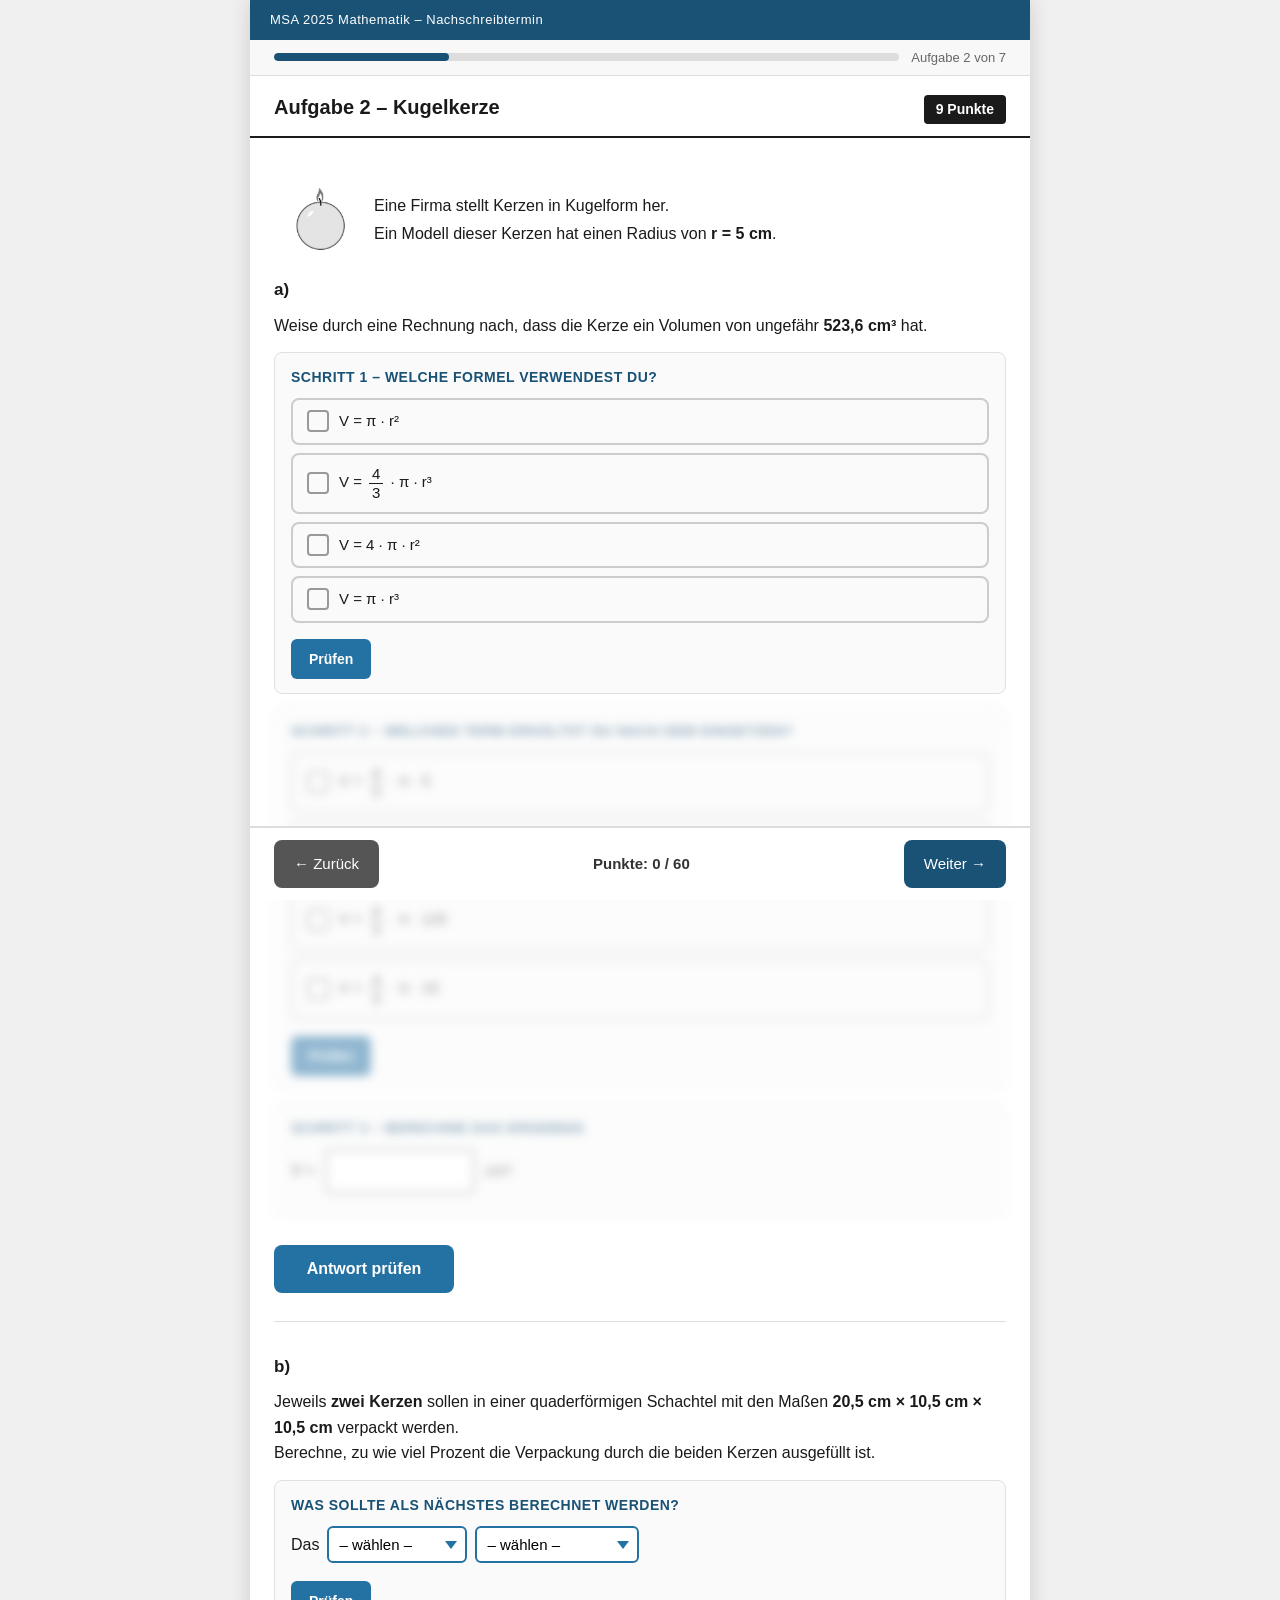
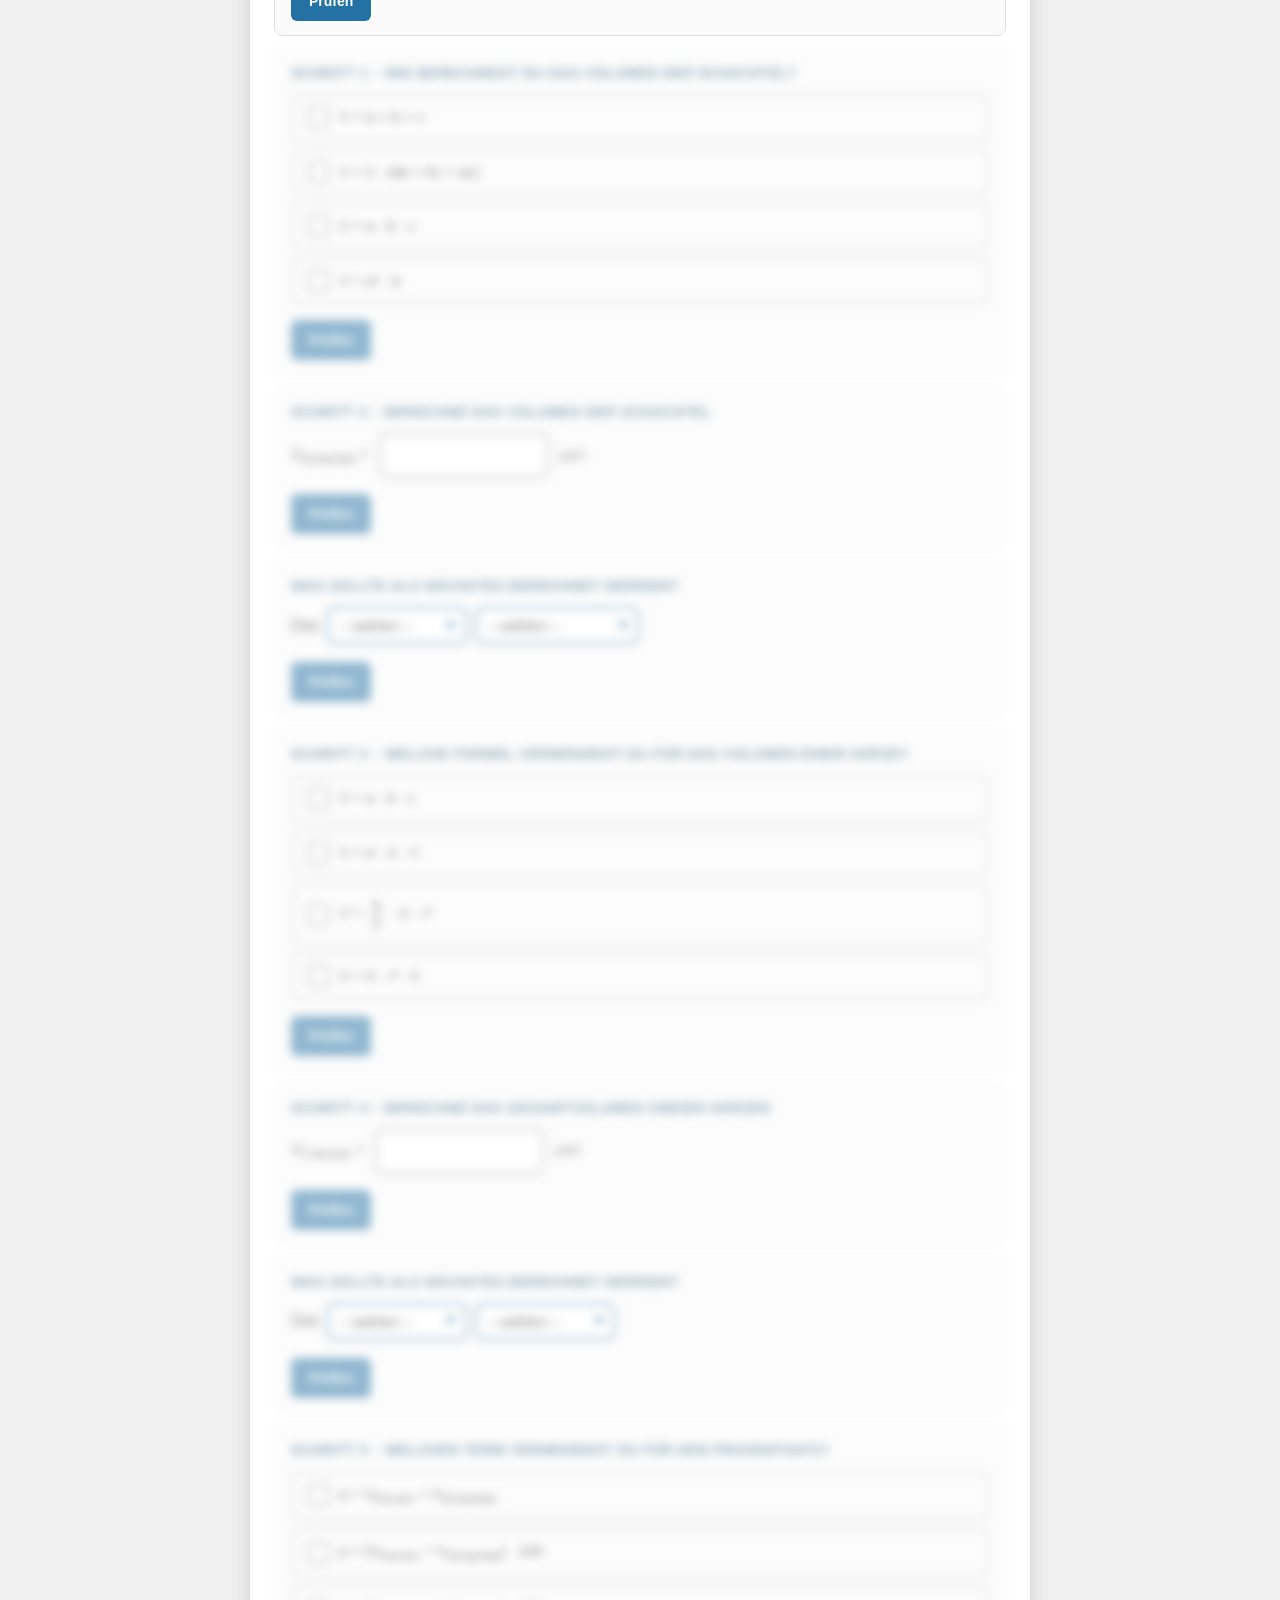
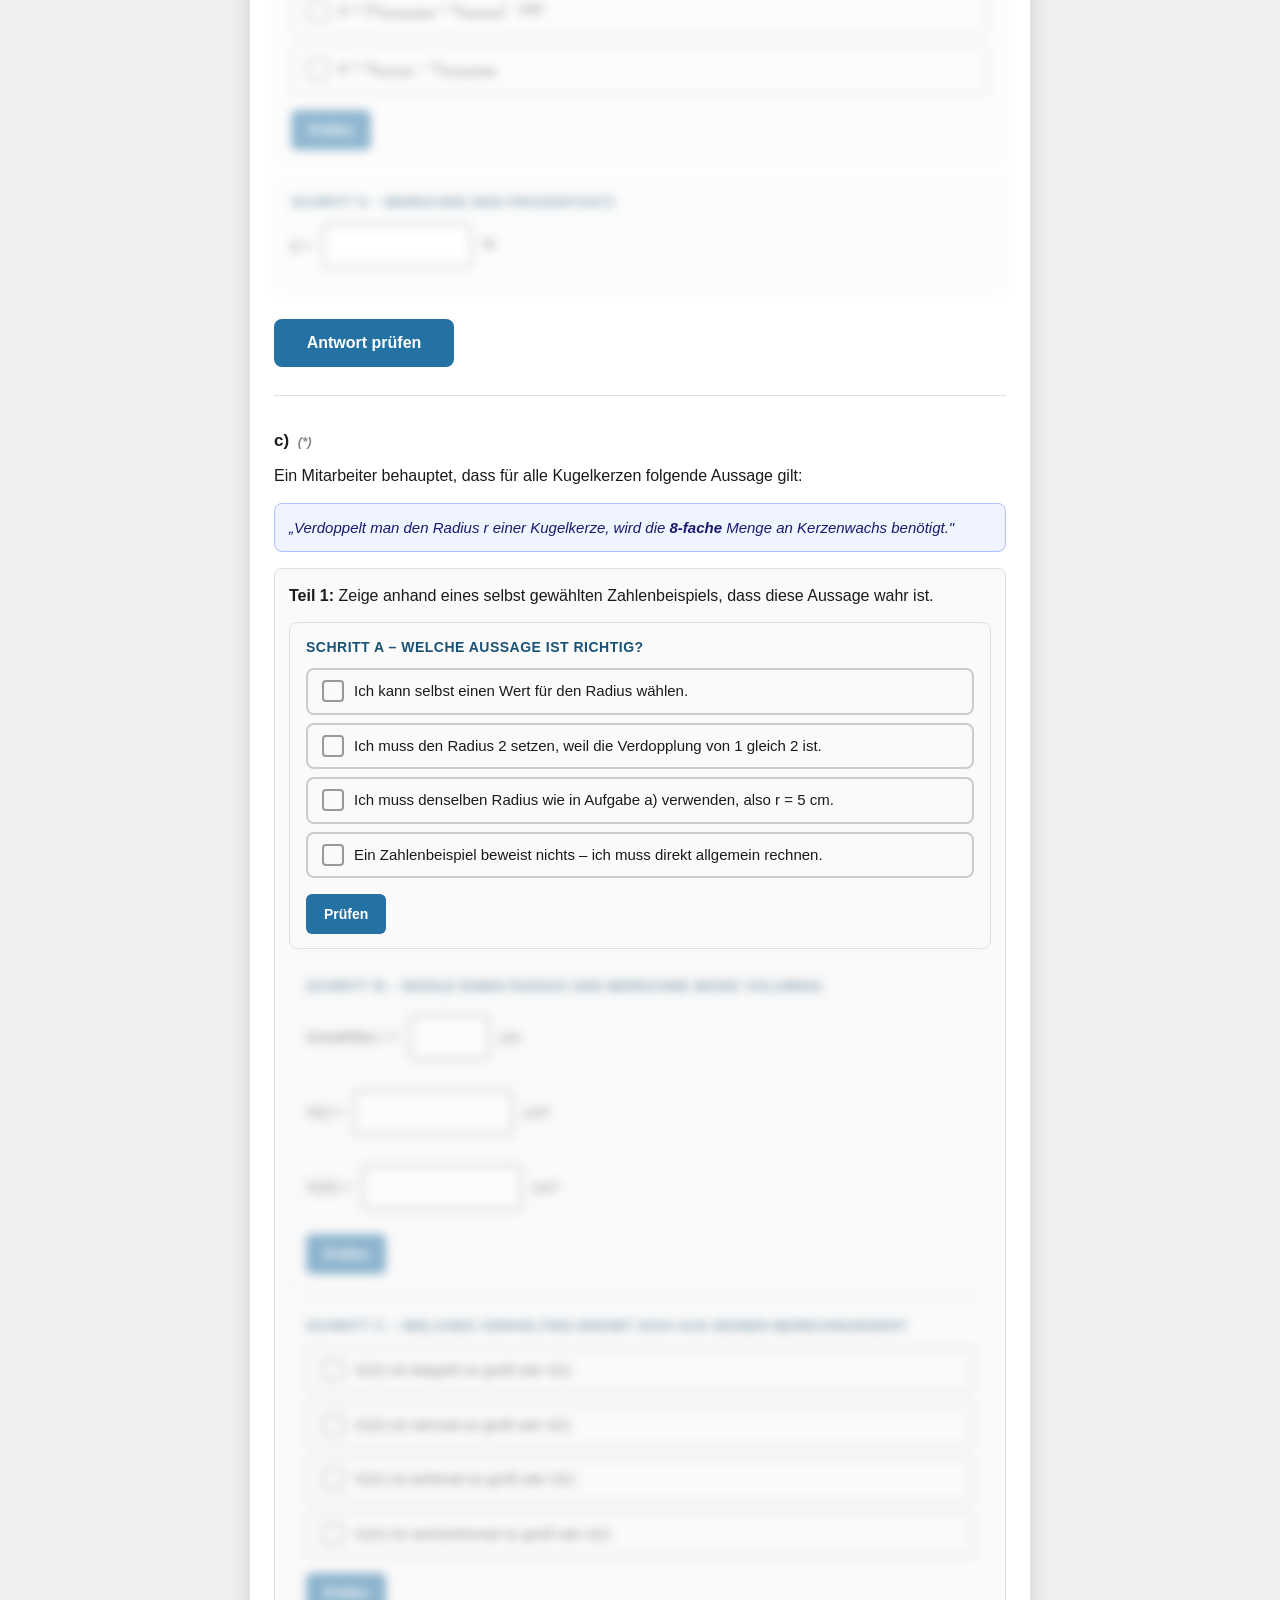
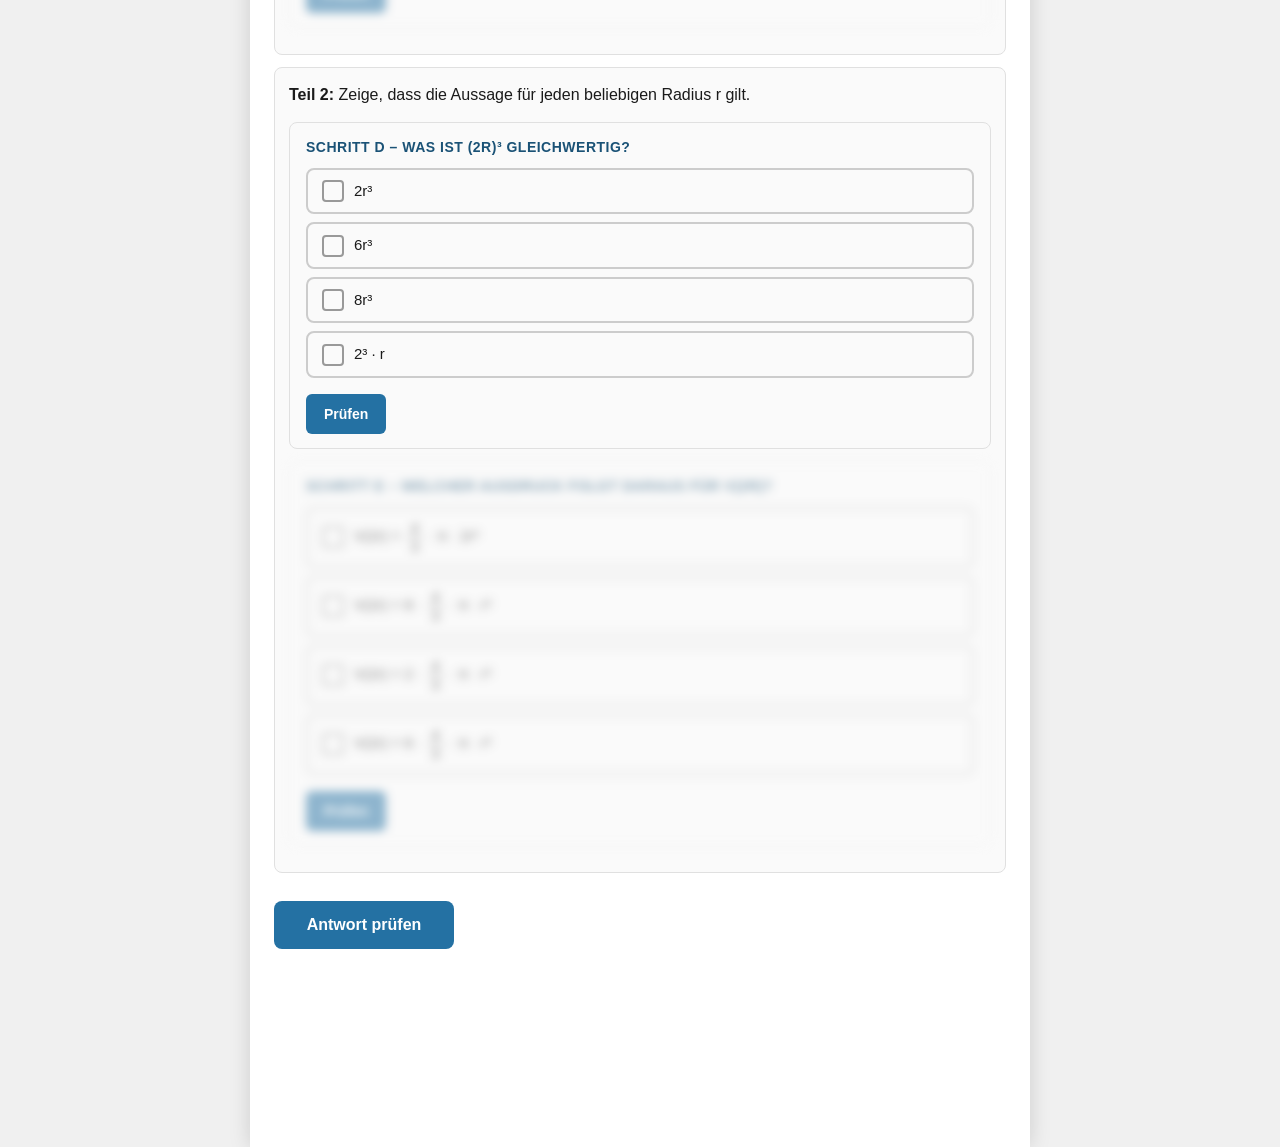
==== commit 51aed897: "trying to fix points issues" ====
--- a/aufgabe2.html
+++ b/aufgabe2.html
@@ -177,7 +177,7 @@
 
     <!-- ── Intro ── -->
     <div class="candle-intro">
-      <img src="images/kugelkerze.png" alt="Kugelkerze mit Docht">
+      <img src="images/kerze.png" alt="Kugelkerze mit Docht">
       <div class="candle-intro-text">
         Eine Firma stellt Kerzen in Kugelform her.<br>
         Ein Modell dieser Kerzen hat einen Radius von
@@ -1191,19 +1191,38 @@
   updateScoreDisplay();
 }
 
-function check2c_stepF() {
-  /* SE: V(2r) = 8·V(r) expression MC → 1 P */
-  if (!stepMCSel['2c-F']) { alert('Bitte wähle eine Antwort aus.'); return; }
-  const ok = stepMCSel['2c-F'] === 'B';
-  markStepMC('2c-F', 'B');
-  recordScore('2c-sE', 1, ok);
-  showInlineFB('2c-F', ok,
-    ok ? '' :
-    'Ersetze (2r)³ durch das Ergebnis aus dem vorigen Schritt '
-    + 'und forme den Ausdruck um.');
-  markTaskCompleted('task2');
-  updateNotice('2c-sE');
-  updateScoreDisplay();
+function check2a_final() {
+  const state = ExamState.load();
+  const earned = (state.scores['2a-s2']?.earned || 0) + (state.scores['2a-s3']?.earned || 0);
+  const maxPoints = 2;
+  const isCorrect = earned === maxPoints;
+  const hint = isCorrect ? '' : 'Überprüfe deine Berechnungen in den Schritten 2 und 3.';
+  showFeedback('2a', isCorrect, hint, earned, maxPoints);
+  updateNotice('2a-final');
+}
+
+function check2b_final() {
+  const state = ExamState.load();
+  const earned = (state.scores['2b-w1']?.earned || 0) + (state.scores['2b-calc1']?.earned || 0) +
+                 (state.scores['2b-w2']?.earned || 0) + (state.scores['2b-calc2']?.earned || 0) +
+                 (state.scores['2b-w3']?.earned || 0) + (state.scores['2b-calc3']?.earned || 0);
+  const maxPoints = 3;
+  const isCorrect = earned === maxPoints;
+  const hint = isCorrect ? '' : 'Überprüfe deine Berechnungen und "Was als nächstes?"-Auswahlen.';
+  showFeedback('2b', isCorrect, hint, earned, maxPoints);
+  updateNotice('2b-final');
+}
+
+function check2c_final() {
+  const state = ExamState.load();
+  const earned = (state.scores['2c-sA']?.earned || 0) + (state.scores['2c-sB']?.earned || 0) +
+                 (state.scores['2c-sC']?.earned || 0) + (state.scores['2c-sD']?.earned || 0) +
+                 (state.scores['2c-sE']?.earned || 0);
+  const maxPoints = 4;
+  const isCorrect = earned === maxPoints;
+  const hint = isCorrect ? '' : 'Überprüfe deine Berechnungen und Auswahlen in beiden Teilen.';
+  showFeedback('2c', isCorrect, hint, earned, maxPoints);
+  updateNotice('2c-final');
 }
 
 /* ── Restore on page load ── */
--- a/style.css
+++ b/style.css
@@ -161,6 +161,7 @@
 }
 .feedback-icon { font-size: 18px; margin-right: 6px; }
 .hint-text { margin-top: 6px; font-style: italic; color: #666; }
+.points-info { margin-top: 8px; font-weight: bold; color: #1a5276; }
 
 /* scored-notice */
 .scored-notice {
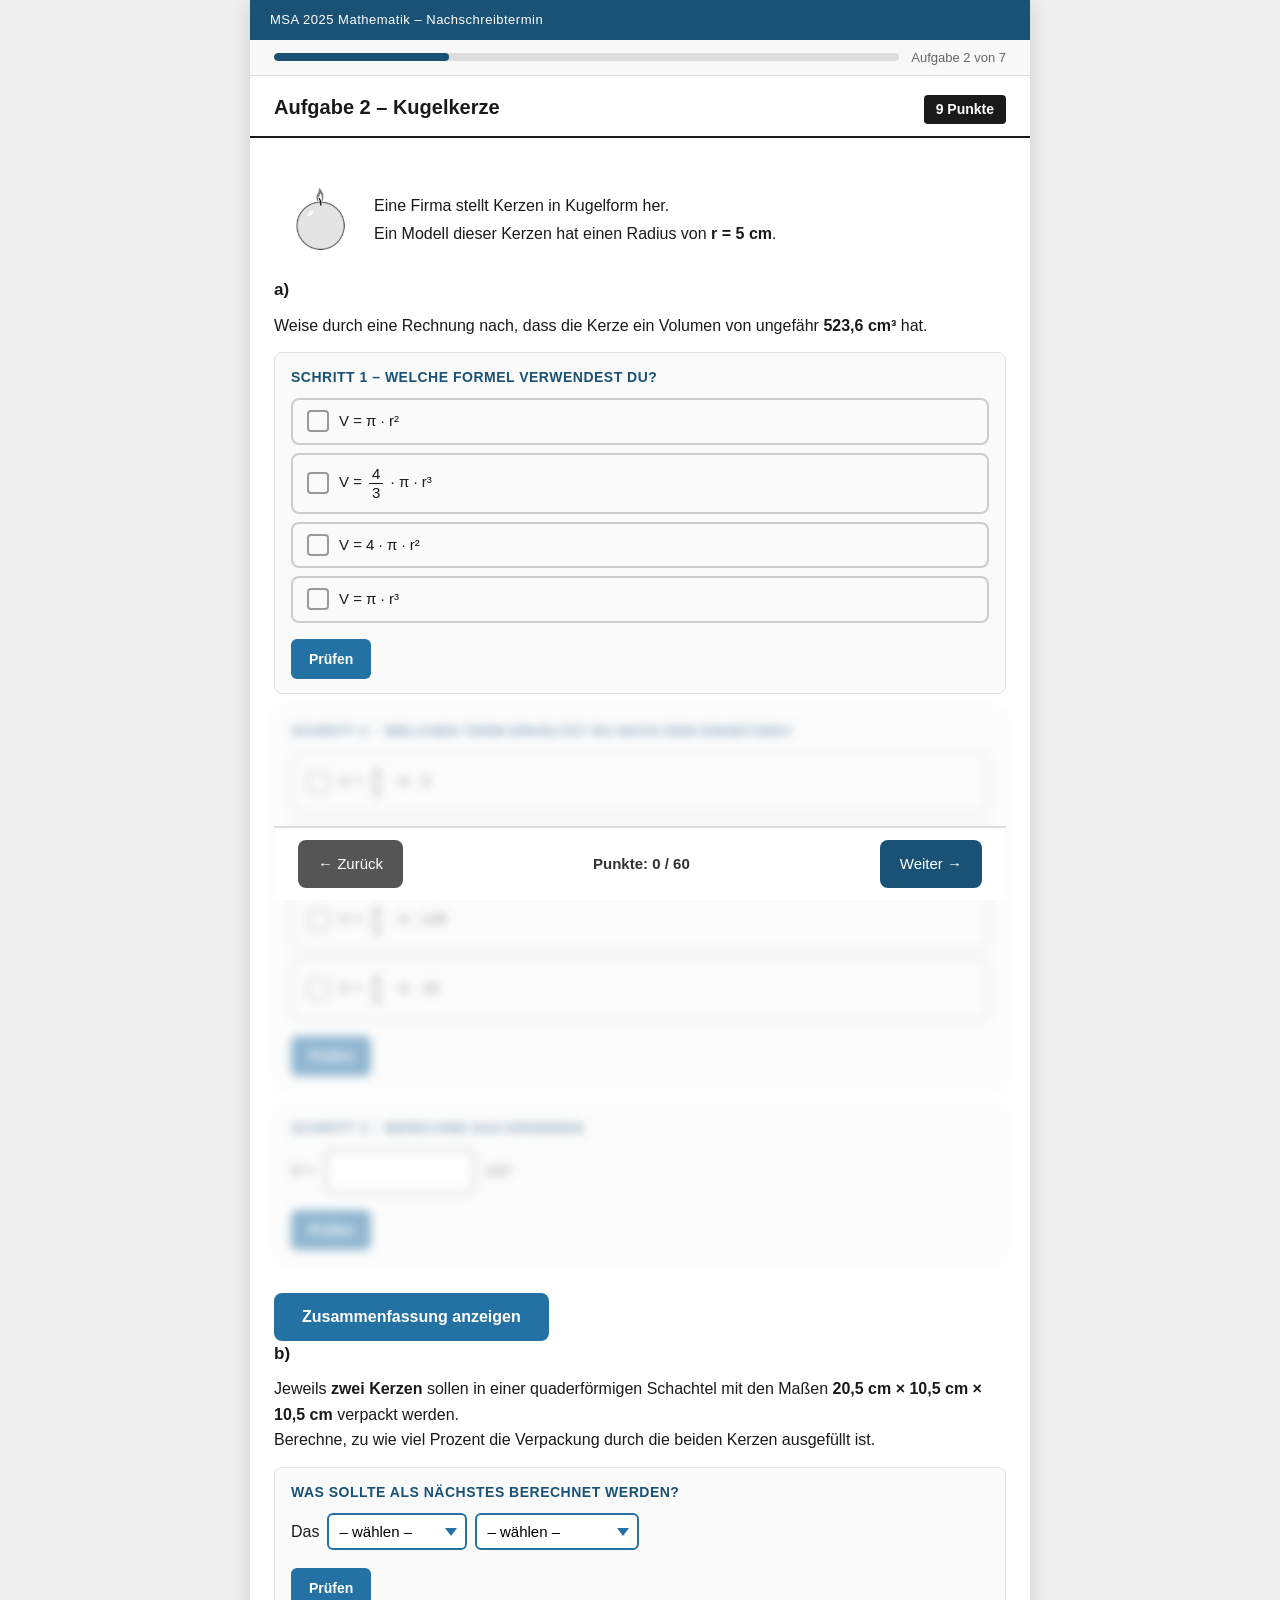
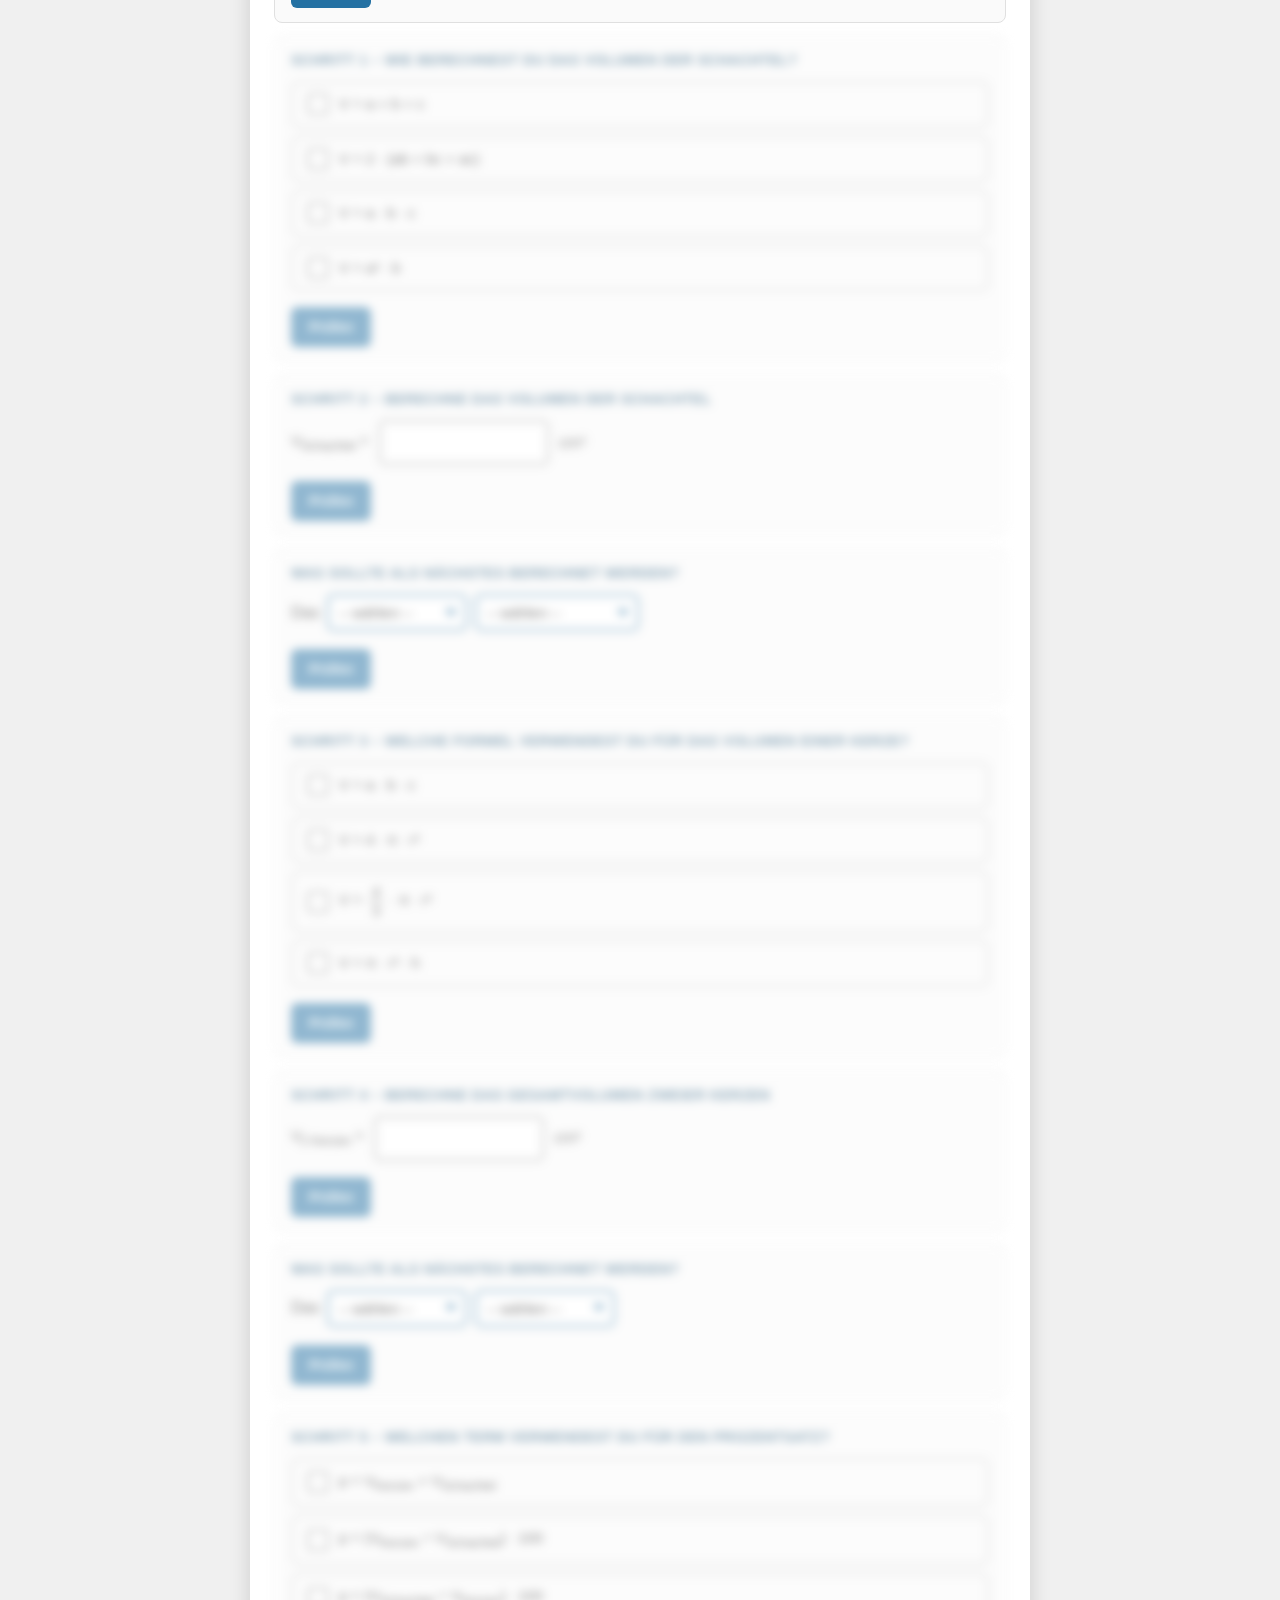
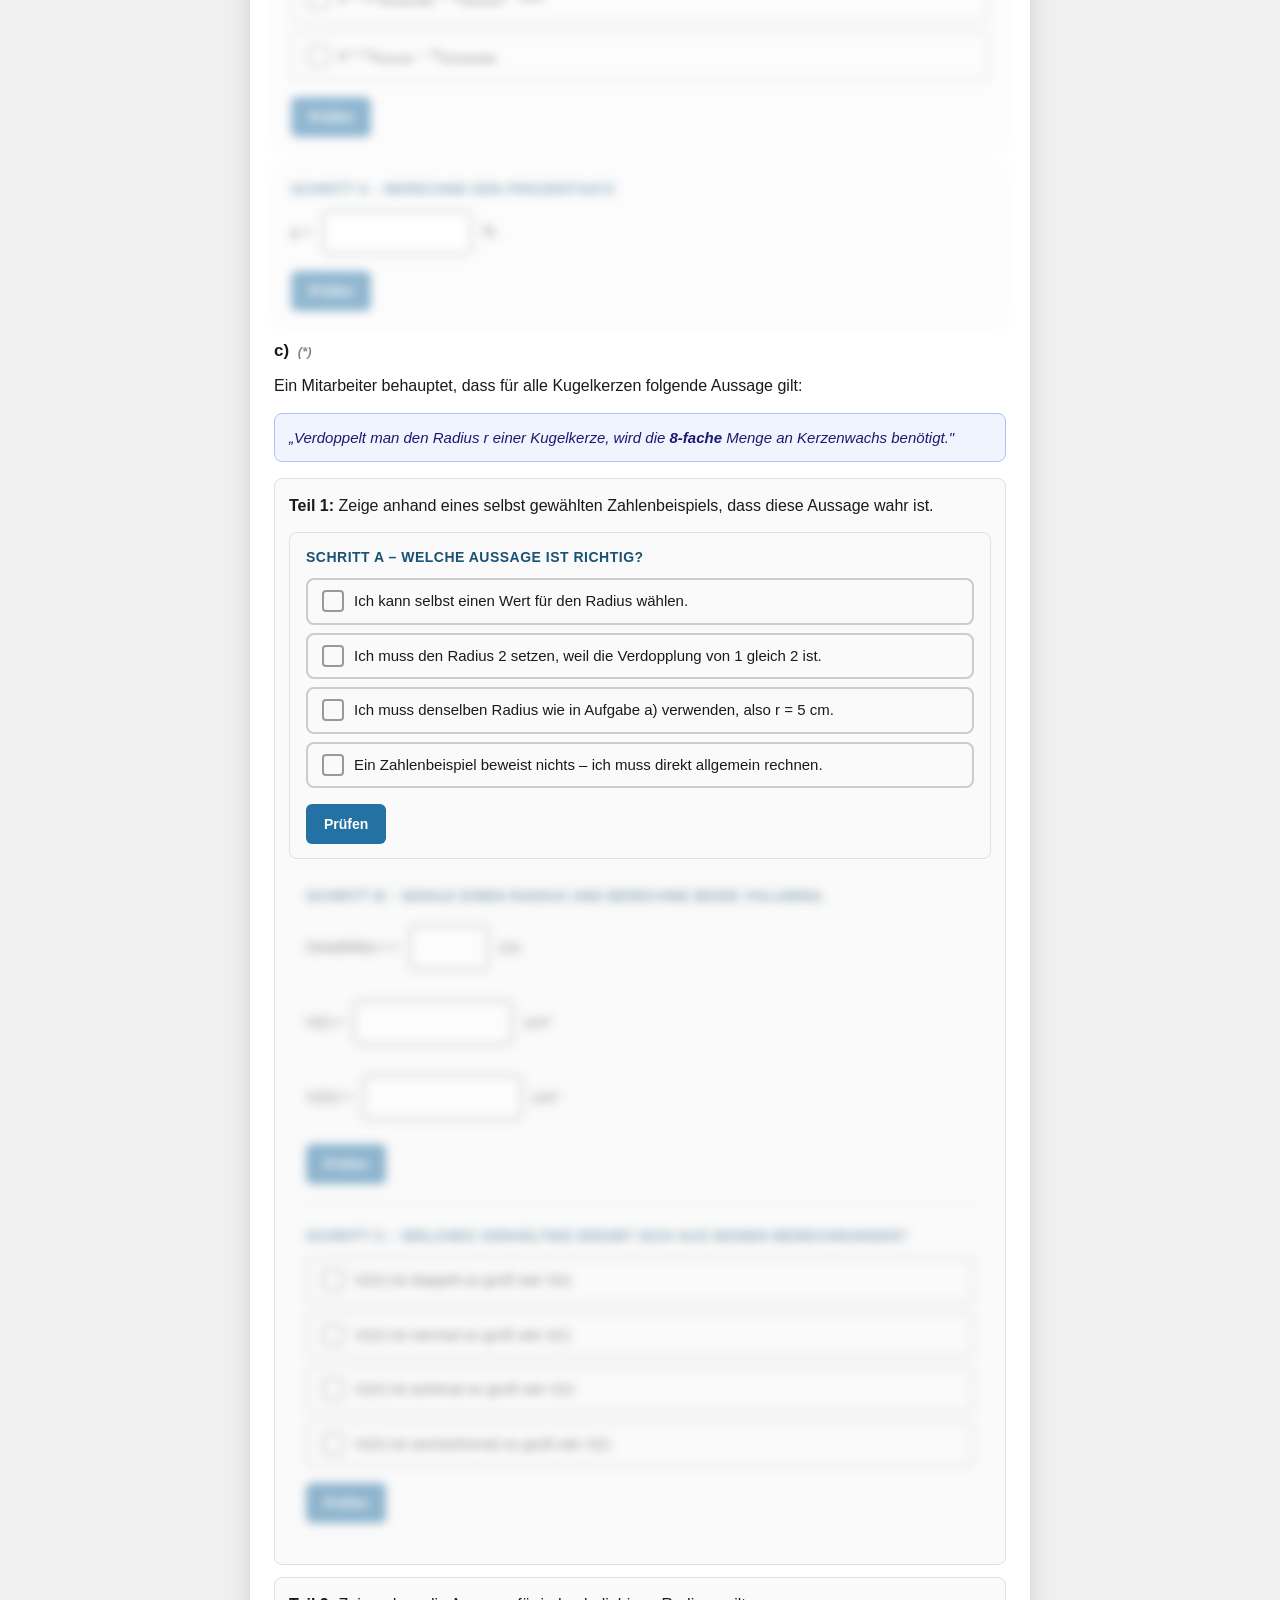
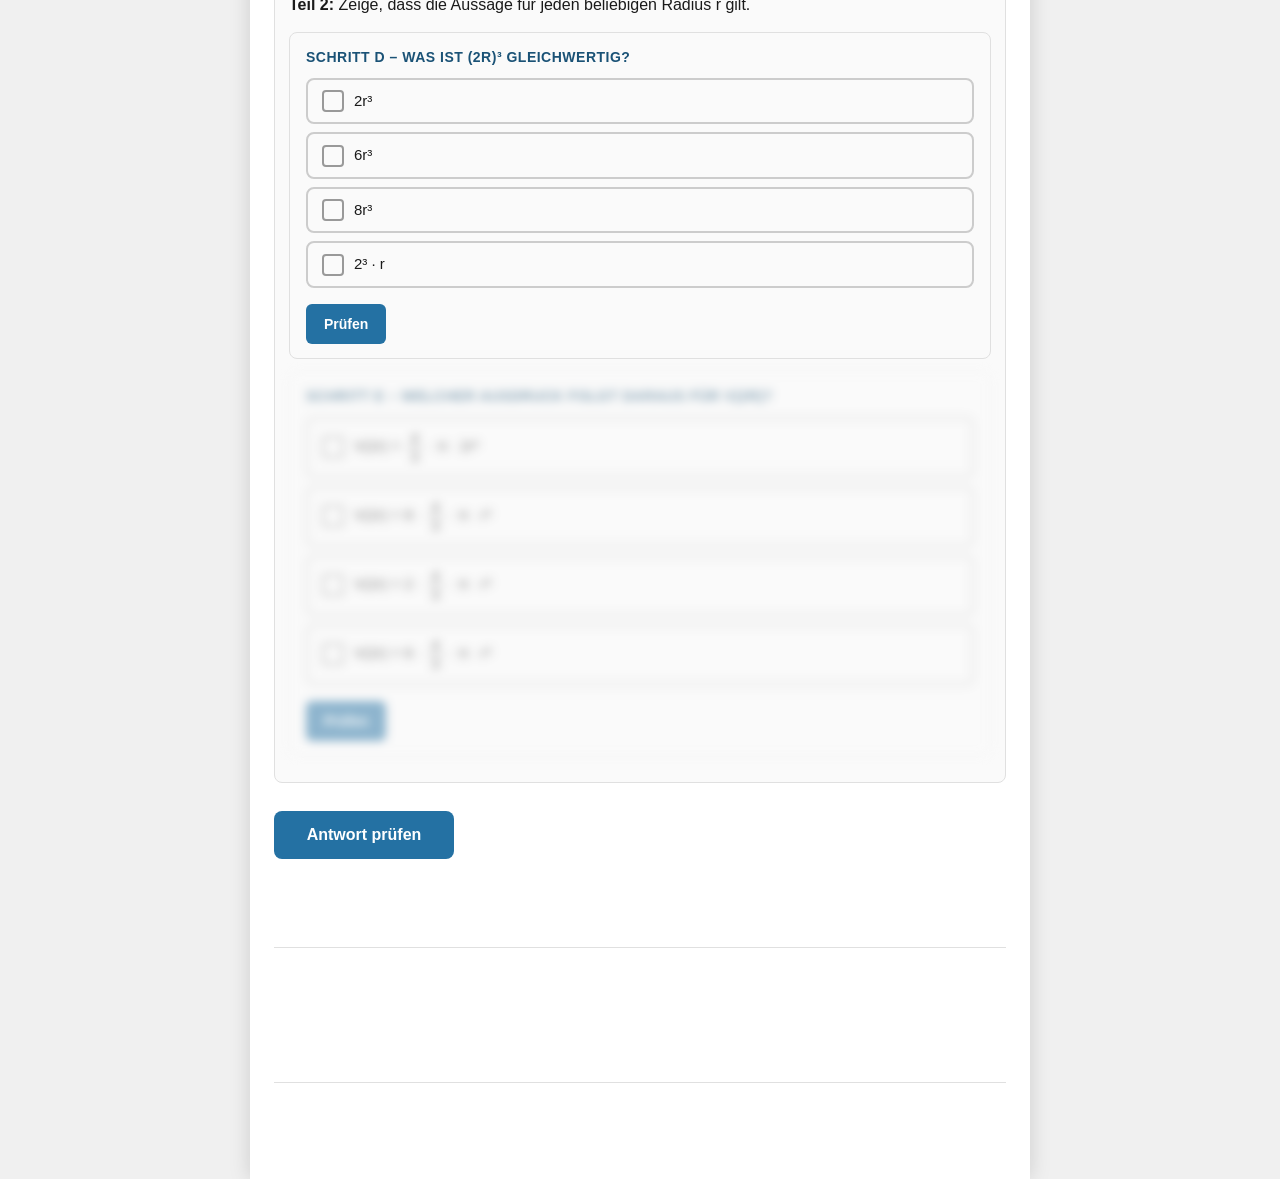
==== commit ee286ec2: "fix a2 eval" ====
--- a/aufgabe2.html
+++ b/aufgabe2.html
@@ -264,7 +264,7 @@
         <div class="inline-feedback" id="ifb-2a-2"></div>
       </div>
 
-      <!-- Step 3: Final result -->
+     <!-- Step 3: Final result -->
       <div class="step-block locked" id="2a-step3">
         <div class="step-title">Schritt 3 – Berechne das Ergebnis</div>
         <div class="answer-unit-row">
@@ -273,17 +273,20 @@
                  inputmode="decimal" placeholder="" autocomplete="off">
           <span class="unit-label">cm³</span>
         </div>
+        <button class="check-btn-sm" onclick="check2a_step3()">
+          Prüfen
+        </button>
+        <div class="inline-feedback" id="ifb-2a-result"></div>
       </div>
 
       <div style="display:flex;align-items:center;
                   flex-wrap:wrap;gap:8px;margin-top:16px;">
         <button class="submit-btn" onclick="check2a_final()">
-          Antwort prüfen
+          Zusammenfassung anzeigen
         </button>
         <span class="scored-notice" id="notice-2a"></span>
       </div>
       <div class="feedback-box" id="feedback-2a"></div>
-    </div>
 
 
     <!-- ════════════════════════════════════════
@@ -530,17 +533,11 @@
                  inputmode="decimal" placeholder="" autocomplete="off">
           <span class="unit-label">%</span>
         </div>
-      </div>
-
-      <div style="display:flex;align-items:center;
-                  flex-wrap:wrap;gap:8px;margin-top:16px;">
-        <button class="submit-btn" onclick="check2b_final()">
-          Antwort prüfen
+        <button class="check-btn-sm" onclick="check2b_step6()">
+          Prüfen
         </button>
-        <span class="scored-notice" id="notice-2b"></span>
-      </div>
-      <div class="feedback-box" id="feedback-2b"></div>
-    </div>
+        <div class="inline-feedback" id="ifb-2b-pct"></div>
+      </div>
 
 
     <!-- ════════════════════════════════════════
@@ -783,15 +780,14 @@
 /* ══════════════════════════════════════════
    Aufgabe 2 – Kugelkerze  (9 Punkte)
 
-   Scoring per step:
-   2a: S1=0P, S2=1P, S3=1P
-   2b: What1=0.5P, S1=0P, S2=0.5P  (×3)
-   2c: Teil1: SA=0.5P, SB=1P, SC=0.5P
-       Teil2: SD=1P,   SE=1P
+   2a: S1=0P (gate), S2=1P, S3=1P
+   2b: What=0.5P, Formula=0P (gate), Calc=0.5P  (×3)
+   2c: SA=0.5P, SB=1P, SC=0.5P, SD=1P, SE=1P
    ══════════════════════════════════════════ */
 
 const stepMCSel = {};
 
+/* ── Step MC selection ── */
 function selectStepMC(groupId, el) {
   const container = el.closest('.step-mc');
   container.querySelectorAll('.step-mc-option').forEach(o => {
@@ -821,7 +817,7 @@
   });
 }
 
-/* Wrong → chosen red only. Right → chosen green. */
+/* Wrong → chosen red only. Right → chosen green. Never reveal correct. */
 function markStepMC(groupId, correctVal) {
   const container = document.getElementById(`smc-${groupId}`);
   if (!container) return;
@@ -848,6 +844,7 @@
   });
 }
 
+/* ── Unlock ── */
 function unlockStep(id) {
   const el = document.getElementById(id);
   if (el) { el.classList.remove('locked'); saveCustom(`unlocked-${id}`, true); }
@@ -859,13 +856,35 @@
   }
 }
 
-function showInlineFB(id, ok, hint) {
+/* ── Inline feedback WITH optional points badge ──
+   earnedPts / maxPts: pass both to show badge,
+   omit (or pass null) for gate steps (0 P)        */
+function showInlineFB(id, ok, hint, earnedPts, maxPts) {
   const el = document.getElementById(`ifb-${id}`);
   if (!el) return;
   const cssClass = ok ? 'correct' : 'incorrect';
+
+  /* Build badge HTML if points are involved */
+  let badge = '';
+  if (maxPts != null && maxPts > 0) {
+    const pts = (earnedPts != null) ? earnedPts : (ok ? maxPts : 0);
+    badge = ` <span style="
+      display:inline-block;
+      background:${ok ? '#27ae60' : '#c0392b'};
+      color:white;
+      font-size:12px;
+      font-weight:bold;
+      padding:2px 8px;
+      border-radius:10px;
+      margin-left:6px;
+      vertical-align:middle;">
+      ${pts}/${maxPts} P
+    </span>`;
+  }
+
   const html = ok
-    ? '✅ Richtig!'
-    : '❌ Noch nicht richtig.'
+    ? `✅ Richtig!${badge}`
+    : `❌ Noch nicht richtig.${badge}`
       + (hint
           ? `<br><span style="font-style:italic;font-size:13px;">
              ${hint}</span>`
@@ -875,6 +894,7 @@
   saveInlineFeedback(id, html, cssClass);
 }
 
+/* ── Select persistence ── */
 function saveSelect(id) {
   const el = document.getElementById(id);
   if (el) saveCustom(`sel-${id}`, el.value);
@@ -885,67 +905,118 @@
   if (el && val !== undefined) el.value = val;
 }
 
+/* ── Constants ── */
 const BOX_V     = 20.5 * 10.5 * 10.5;
 const CANDLES_V = 2 * (4/3) * Math.PI * 125;
 const PCT       = (CANDLES_V / BOX_V) * 100;
 
+/* ── Summary feedback (bottom button) ──
+   Reads already-recorded sub-scores and displays total.
+   Does NOT re-award any points.                        */
+function showSubExerciseSummary(feedbackId, noticeId, scoreKeys, maxTotal) {
+  const state  = ExamState.load();
+  const earned = scoreKeys.reduce((sum, k) => {
+    return sum + (state.scores[k] ? (state.scores[k].earned || 0) : 0);
+  }, 0);
+  const fb = document.getElementById(feedbackId);
+  if (!fb) return;
+  const allDone = earned >= maxTotal;
+  const cssClass = allDone ? 'correct' : 'incorrect';
+  const badge = `<span style="
+    display:inline-block;
+    background:${allDone ? '#27ae60' : '#e67e22'};
+    color:white; font-size:13px; font-weight:bold;
+    padding:3px 10px; border-radius:10px; margin-left:8px;">
+    ${earned}/${maxTotal} P
+  </span>`;
+  fb.className = `feedback-box show ${cssClass}`;
+  fb.innerHTML = allDone
+    ? `<span class="feedback-icon">✅</span>
+       <strong>Alle Schritte richtig!</strong>${badge}`
+    : `<span class="feedback-icon">⚠️</span>
+       <strong>Teilweise richtig.</strong>${badge}
+       <div class="hint-text">Überprüfe die rot markierten Schritte.</div>`;
+
+  /* Update the overall notice too */
+  const noticeEl = document.getElementById(noticeId);
+  if (noticeEl) {
+    if (earned > 0) {
+      noticeEl.className = 'scored-notice earned';
+      noticeEl.textContent = `✓ ${earned}/${maxTotal} Punkt(e) vergeben`;
+    } else {
+      noticeEl.className = 'scored-notice not-earned';
+      noticeEl.textContent = `0/${maxTotal} Punkt(e) – weiteres Üben möglich`;
+    }
+  }
+
+  /* Persist the summary feedback */
+  saveFeedback(feedbackId.replace('feedback-',''), fb.innerHTML, cssClass);
+}
+
 /* ══════════════════════════════════════════
-   2a
-   S1 (formula MC)      → 0 P  (gate only)
-   S2 (substitution MC) → 1 P
-   S3 (result input)    → 1 P
+   2a  (2 P)
+   S1: formula MC       → 0 P  gate
+   S2: substitution MC  → 1 P
+   S3: result input     → 1 P
    ══════════════════════════════════════════ */
 
 function check2a_step1() {
-  /* S1: formula selection → gate, 0 P */
   if (!stepMCSel['2a-1']) { alert('Bitte wähle eine Antwort aus.'); return; }
   const ok = stepMCSel['2a-1'] === 'B';
-  markStepMC('2a-1', 'B');
+  markStepMC('2a-1','B');
+  /* Gate: 0 P, no badge */
   showInlineFB('2a-1', ok,
     ok ? '' :
-    'Überlege, welche Formel das Volumen eines kugelförmigen '
-    + 'Körpers beschreibt.');
+    'Überlege, welche Formel das Volumen eines '
+    + 'kugelförmigen Körpers beschreibt.');
   if (ok) unlockStep('2a-step2');
   updateScoreDisplay();
 }
 
 function check2a_step2() {
-  /* S2: correct substitution → 1 P */
   if (!stepMCSel['2a-2']) { alert('Bitte wähle eine Antwort aus.'); return; }
   const ok = stepMCSel['2a-2'] === 'C';
-  markStepMC('2a-2', 'C');
-  recordPartialScore('2a-s2', 1, 1);   // 1 P, awarded once
+  markStepMC('2a-2','C');
+  /* Award 1 P only on first correct attempt */
+  recordPartialScore('2a-s2', ok ? 1 : 0, 1);
   showInlineFB('2a-2', ok,
     ok ? '' :
     'Setze r\u00a0=\u00a05 ein. '
-    + 'Beachte: r³ bedeutet r hoch\u00a03, nicht r\u00a0·\u00a03.');
+    + 'Beachte: r³ bedeutet r hoch\u00a03, nicht r\u00a0·\u00a03.',
+    ok ? 1 : 0, 1);
   if (ok) unlockStep('2a-step3');
   updateNotice('2a-s2');
   updateScoreDisplay();
 }
 
 function check2a_step3() {
-  /* S3: final result → 1 P */
   const val     = parseNum(document.getElementById('ans-2a').value);
   const CORRECT = (4/3) * Math.PI * 125;
   const ok      = !isNaN(val) && Math.abs(val - CORRECT) < 1.5;
   clearInputStyle('ans-2a');
   applyInputStyle('ans-2a', ok);
+  /* Award 1 P only on first correct attempt */
   recordScore('2a-s3', 1, ok);
   showInlineFB('2a-result', ok,
     ok ? '' :
     'Nutze den Taschenrechner und beachte '
-    + 'die Reihenfolge der Rechenoperationen.');
+    + 'die Reihenfolge der Rechenoperationen.',
+    ok ? 1 : 0, 1);
   updateNotice('2a-s3');
   updateScoreDisplay();
 }
 
+function check2a_final() {
+  /* Summary only – no re-awarding */
+  showSubExerciseSummary(
+    'feedback-2a', 'notice-2a',
+    ['2a-s2','2a-s3'], 2
+  );
+}
+
 /* ══════════════════════════════════════════
-   2b
-   Per cycle (×3):
-     "Was als nächstes?" selects → 0.5 P
-     Formula MC                  → 0 P  (gate)
-     Calculation input           → 0.5 P
+   2b  (3 P)
+   Each cycle: What=0.5P, Formula=0P, Calc=0.5P
    ══════════════════════════════════════════ */
 
 function checkWhatNext(nounId, ofId, correctNoun, correctOf,
@@ -971,12 +1042,11 @@
   saveResult(nounId, nounOk ? 'correct' : 'incorrect');
   saveResult(ofId,   ofOk   ? 'correct' : 'incorrect');
 
-  /* 0.5 P for correct "what next?" */
   recordPartialScore(scoreKey, ok ? 0.5 : 0, 0.5);
-
   showInlineFB(fbId, ok,
     ok ? '' :
-    'Überlege, welche Größe als nächstes noch unbekannt ist.');
+    'Überlege, welche Größe als nächstes noch unbekannt ist.',
+    ok ? 0.5 : 0, 0.5);
   if (ok && nextStepId) unlockStep(nextStepId);
   updateNotice(scoreKey);
   updateScoreDisplay();
@@ -984,31 +1054,31 @@
 
 function check2b_what1() {
   checkWhatNext(
-    'sel-2b-what-noun', 'sel-2b-what-of',
-    'Volumen', 'der Schachtel',
-    '2b-what1', '2b-step1', '2b-w1'
+    'sel-2b-what-noun','sel-2b-what-of',
+    'Volumen','der Schachtel',
+    '2b-what1','2b-step1','2b-w1'
   );
 }
 function check2b_what2() {
   checkWhatNext(
-    'sel-2b-what2-noun', 'sel-2b-what2-of',
-    'Volumen', 'zweier Kerzen',
-    '2b-what2', '2b-step3', '2b-w2'
+    'sel-2b-what2-noun','sel-2b-what2-of',
+    'Volumen','zweier Kerzen',
+    '2b-what2','2b-step3','2b-w2'
   );
 }
 function check2b_what3() {
   checkWhatNext(
-    'sel-2b-what3-noun', 'sel-2b-what3-of',
-    'Prozent', ['der Füllung','der Kerzen'],
-    '2b-what3', '2b-step5', '2b-w3'
+    'sel-2b-what3-noun','sel-2b-what3-of',
+    'Prozent',['der Füllung','der Kerzen'],
+    '2b-what3','2b-step5','2b-w3'
   );
 }
 
 function check2b_step1() {
-  /* Formula MC for box → 0 P, gate only */
+  /* Gate: 0 P */
   if (!stepMCSel['2b-1']) { alert('Bitte wähle eine Antwort aus.'); return; }
   const ok = stepMCSel['2b-1'] === 'C';
-  markStepMC('2b-1', 'C');
+  markStepMC('2b-1','C');
   showInlineFB('2b-1', ok,
     ok ? '' :
     'Ein Quader hat drei Kantenlängen. '
@@ -1018,7 +1088,6 @@
 }
 
 function check2b_step2() {
-  /* Box volume input → 0.5 P */
   const val = parseNum(document.getElementById('ans-2b-box').value);
   const ok  = !isNaN(val) && Math.abs(val - BOX_V) < 2;
   clearInputStyle('ans-2b-box');
@@ -1027,17 +1096,18 @@
   showInlineFB('2b-2', ok,
     ok ? '' :
     'Setze die drei Kantenlängen in die Formel ein '
-    + 'und multipliziere.');
+    + 'und multipliziere.',
+    ok ? 0.5 : 0, 0.5);
   if (ok) unlockStep('2b-what2');
   updateNotice('2b-calc1');
   updateScoreDisplay();
 }
 
 function check2b_step3() {
-  /* Formula MC for candle → 0 P, gate only */
+  /* Gate: 0 P */
   if (!stepMCSel['2b-3']) { alert('Bitte wähle eine Antwort aus.'); return; }
   const ok = stepMCSel['2b-3'] === 'C';
-  markStepMC('2b-3', 'C');
+  markStepMC('2b-3','C');
   showInlineFB('2b-3', ok,
     ok ? '' :
     'Eine Kerze hat Kugelform. '
@@ -1047,7 +1117,6 @@
 }
 
 function check2b_step4() {
-  /* Two-candle volume → 0.5 P */
   const val = parseNum(document.getElementById('ans-2b-candles').value);
   const ok  = !isNaN(val) && Math.abs(val - CANDLES_V) < 2;
   clearInputStyle('ans-2b-candles');
@@ -1057,17 +1126,18 @@
     ok ? '' :
     'Das Volumen einer einzelnen Kerze wurde in '
     + 'Aufgabe\u00a0a) bestimmt. '
-    + 'Überlege, wie du das Gesamtvolumen zweier Kerzen erhältst.');
+    + 'Überlege, wie du das Gesamtvolumen zweier Kerzen erhältst.',
+    ok ? 0.5 : 0, 0.5);
   if (ok) unlockStep('2b-what3');
   updateNotice('2b-calc2');
   updateScoreDisplay();
 }
 
 function check2b_step5() {
-  /* Percent formula MC → 0 P, gate only */
+  /* Gate: 0 P */
   if (!stepMCSel['2b-5']) { alert('Bitte wähle eine Antwort aus.'); return; }
   const ok = stepMCSel['2b-5'] === 'B';
-  markStepMC('2b-5', 'B');
+  markStepMC('2b-5','B');
   showInlineFB('2b-5', ok,
     ok ? '' :
     'Der Prozentsatz gibt an, welchen Anteil ein Teilwert '
@@ -1077,7 +1147,6 @@
 }
 
 function check2b_step6() {
-  /* Final percentage → 0.5 P */
   const pctVal = parseNum(document.getElementById('ans-2b-pct').value);
   const ok     = !isNaN(pctVal) && Math.abs(pctVal - PCT) < 1;
   clearInputStyle('ans-2b-pct');
@@ -1086,39 +1155,41 @@
   showInlineFB('2b-pct', ok,
     ok ? '' :
     'Setze Kerzenvolumen und Schachtelvolumen in die '
-    + 'Prozentformel ein.');
+    + 'Prozentformel ein.',
+    ok ? 0.5 : 0, 0.5);
   updateNotice('2b-calc3');
   updateScoreDisplay();
 }
 
+function check2b_final() {
+  /* Summary only – no re-awarding */
+  showSubExerciseSummary(
+    'feedback-2b','notice-2b',
+    ['2b-w1','2b-calc1','2b-w2','2b-calc2','2b-w3','2b-calc3'], 3
+  );
+}
+
 /* ══════════════════════════════════════════
-   2c
-   Teil 1:
-     SA (free choice MC)    → 0.5 P
-     SB (numerical calc)    → 1 P
-     SC (ratio MC)          → 0.5 P
-   Teil 2:
-     SD ((2r)³ = 8r³ MC)   → 1 P
-     SE (V(2r)=8V(r) MC)   → 1 P
+   2c  (4 P)
+   SA=0.5P, SB=1P, SC=0.5P, SD=1P, SE=1P
    ══════════════════════════════════════════ */
 
 function check2c_stepA() {
-  /* SA: free-choice MC → 0.5 P */
   if (!stepMCSel['2c-A']) { alert('Bitte wähle eine Antwort aus.'); return; }
   const ok = stepMCSel['2c-A'] === 'A';
-  markStepMC('2c-A', 'A');
+  markStepMC('2c-A','A');
   recordPartialScore('2c-sA', ok ? 0.5 : 0, 0.5);
   showInlineFB('2c-A', ok,
     ok ? '' :
     'Ein Zahlenbeispiel bedeutet: du wählst selbst einen '
-    + 'konkreten Wert und überprüfst die Aussage damit.');
+    + 'konkreten Wert und überprüfst die Aussage damit.',
+    ok ? 0.5 : 0, 0.5);
   if (ok) unlockStep('2c-stepC');
   updateNotice('2c-sA');
   updateScoreDisplay();
 }
 
 function check2c_stepC() {
-  /* SB: V(r) and V(2r) both correct → 1 P */
   const rVal  = parseNum(document.getElementById('ans-2c-r').value);
   const v1Val = parseNum(document.getElementById('ans-2c-v1').value);
   const v2Val = parseNum(document.getElementById('ans-2c-v2').value);
@@ -1143,86 +1214,72 @@
   applyInputStyle('ans-2c-v2', v2Ok);
 
   recordScore('2c-sB', 1, ok);
-
-  if (!ok) {
-    const hints = [];
-    if (!v1Ok)
-      hints.push('Prüfe V(r) mit der Kugelformel '
-        + 'für deinen gewählten Radius.');
-    if (!v2Ok)
-      hints.push('Für V(2r) setzt du den doppelten Radius '
-        + 'in dieselbe Formel ein.');
-    showInlineFB('2c-C', false, hints.join(' '));
-  } else {
-    showInlineFB('2c-C', true, '');
-    unlockStep('2c-stepD');
-  }
+  showInlineFB('2c-C', ok,
+    ok ? '' :
+    (() => {
+      const hints = [];
+      if (!v1Ok) hints.push('Prüfe V(r) mit der Kugelformel.');
+      if (!v2Ok) hints.push('Für V(2r) verdoppelst du den Radius.');
+      return hints.join(' ');
+    })(),
+    ok ? 1 : 0, 1);
+
+  if (ok) unlockStep('2c-stepD');
   updateNotice('2c-sB');
   updateScoreDisplay();
 }
 
 function check2c_stepD() {
-  /* SC: ratio MC → 0.5 P */
   if (!stepMCSel['2c-D']) { alert('Bitte wähle eine Antwort aus.'); return; }
   const ok = stepMCSel['2c-D'] === '8';
-  markStepMC('2c-D', '8');
+  markStepMC('2c-D','8');
   recordPartialScore('2c-sC', ok ? 0.5 : 0, 0.5);
   showInlineFB('2c-D', ok,
     ok ? '' :
     'Berechne den Quotienten V(2r)\u00a0÷\u00a0V(r) '
-    + 'mit deinen ermittelten Werten.');
+    + 'mit deinen ermittelten Werten.',
+    ok ? 0.5 : 0, 0.5);
   updateNotice('2c-sC');
   updateScoreDisplay();
 }
 
 function check2c_stepE() {
-  /* SD: (2r)³ = 8r³ MC → 1 P */
   if (!stepMCSel['2c-E']) { alert('Bitte wähle eine Antwort aus.'); return; }
   const ok = stepMCSel['2c-E'] === 'C';
-  markStepMC('2c-E', 'C');
+  markStepMC('2c-E','C');
   recordScore('2c-sD', 1, ok);
   showInlineFB('2c-E', ok,
     ok ? '' :
     'Wende die Potenzregel an: '
     + '(a\u00a0·\u00a0b)ⁿ\u00a0=\u00a0aⁿ\u00a0·\u00a0bⁿ. '
-    + 'Berechne dann 2³.');
+    + 'Berechne dann 2³.',
+    ok ? 1 : 0, 1);
   if (ok) unlockStep('2c-stepF');
   updateNotice('2c-sD');
   updateScoreDisplay();
 }
 
-function check2a_final() {
-  const state = ExamState.load();
-  const earned = (state.scores['2a-s2']?.earned || 0) + (state.scores['2a-s3']?.earned || 0);
-  const maxPoints = 2;
-  const isCorrect = earned === maxPoints;
-  const hint = isCorrect ? '' : 'Überprüfe deine Berechnungen in den Schritten 2 und 3.';
-  showFeedback('2a', isCorrect, hint, earned, maxPoints);
-  updateNotice('2a-final');
-}
-
-function check2b_final() {
-  const state = ExamState.load();
-  const earned = (state.scores['2b-w1']?.earned || 0) + (state.scores['2b-calc1']?.earned || 0) +
-                 (state.scores['2b-w2']?.earned || 0) + (state.scores['2b-calc2']?.earned || 0) +
-                 (state.scores['2b-w3']?.earned || 0) + (state.scores['2b-calc3']?.earned || 0);
-  const maxPoints = 3;
-  const isCorrect = earned === maxPoints;
-  const hint = isCorrect ? '' : 'Überprüfe deine Berechnungen und "Was als nächstes?"-Auswahlen.';
-  showFeedback('2b', isCorrect, hint, earned, maxPoints);
-  updateNotice('2b-final');
+function check2c_stepF() {
+  if (!stepMCSel['2c-F']) { alert('Bitte wähle eine Antwort aus.'); return; }
+  const ok = stepMCSel['2c-F'] === 'B';
+  markStepMC('2c-F','B');
+  recordScore('2c-sE', 1, ok);
+  showInlineFB('2c-F', ok,
+    ok ? '' :
+    'Ersetze (2r)³ durch das Ergebnis aus dem vorigen Schritt '
+    + 'und forme den Ausdruck um.',
+    ok ? 1 : 0, 1);
+  updateNotice('2c-sE');
+  updateScoreDisplay();
 }
 
 function check2c_final() {
-  const state = ExamState.load();
-  const earned = (state.scores['2c-sA']?.earned || 0) + (state.scores['2c-sB']?.earned || 0) +
-                 (state.scores['2c-sC']?.earned || 0) + (state.scores['2c-sD']?.earned || 0) +
-                 (state.scores['2c-sE']?.earned || 0);
-  const maxPoints = 4;
-  const isCorrect = earned === maxPoints;
-  const hint = isCorrect ? '' : 'Überprüfe deine Berechnungen und Auswahlen in beiden Teilen.';
-  showFeedback('2c', isCorrect, hint, earned, maxPoints);
-  updateNotice('2c-final');
+  /* Summary only – no re-awarding */
+  showSubExerciseSummary(
+    'feedback-2c','notice-2c',
+    ['2c-sA','2c-sB','2c-sC','2c-sD','2c-sE'], 4
+  );
+  markTaskCompleted('task2');
 }
 
 /* ── Restore on page load ── */
@@ -1255,6 +1312,9 @@
    '2b-what3','2b-5','2b-pct',
    '2c-A','2c-C','2c-D','2c-E','2c-F']
     .forEach(id => restoreInlineFeedback(id));
+
+  /* Restore summary feedback boxes */
+  ['2a','2b','2c'].forEach(id => restoreFeedback(id));
 
   ['2a-s2','2a-s3',
    '2b-w1','2b-calc1',
@@ -1264,6 +1324,30 @@
    '2c-sD','2c-sE']
     .forEach(id => updateNotice(id));
 
+  /* Restore summary notices */
+  ['2a','2b','2c'].forEach(id => {
+    const state   = ExamState.load();
+    const noticeEl = document.getElementById(`notice-${id}`);
+    if (!noticeEl) return;
+    /* Re-compute earned from sub-keys */
+    const keyMap = {
+      '2a': ['2a-s2','2a-s3'],
+      '2b': ['2b-w1','2b-calc1','2b-w2','2b-calc2','2b-w3','2b-calc3'],
+      '2c': ['2c-sA','2c-sB','2c-sC','2c-sD','2c-sE']
+    };
+    const maxMap = { '2a': 2, '2b': 3, '2c': 4 };
+    const earned = keyMap[id].reduce((s,k) =>
+      s + (state.scores[k]?.earned || 0), 0);
+    const max    = maxMap[id];
+    if (earned > 0) {
+      noticeEl.className = 'scored-notice earned';
+      noticeEl.textContent = `✓ ${earned}/${max} Punkt(e) vergeben`;
+    } else if (keyMap[id].some(k => state.scores[k]?.attempts > 0)) {
+      noticeEl.className = 'scored-notice not-earned';
+      noticeEl.textContent = `0/${max} Punkt(e) – weiteres Üben möglich`;
+    }
+  });
+
   updateScoreDisplay();
 })();
 </script>
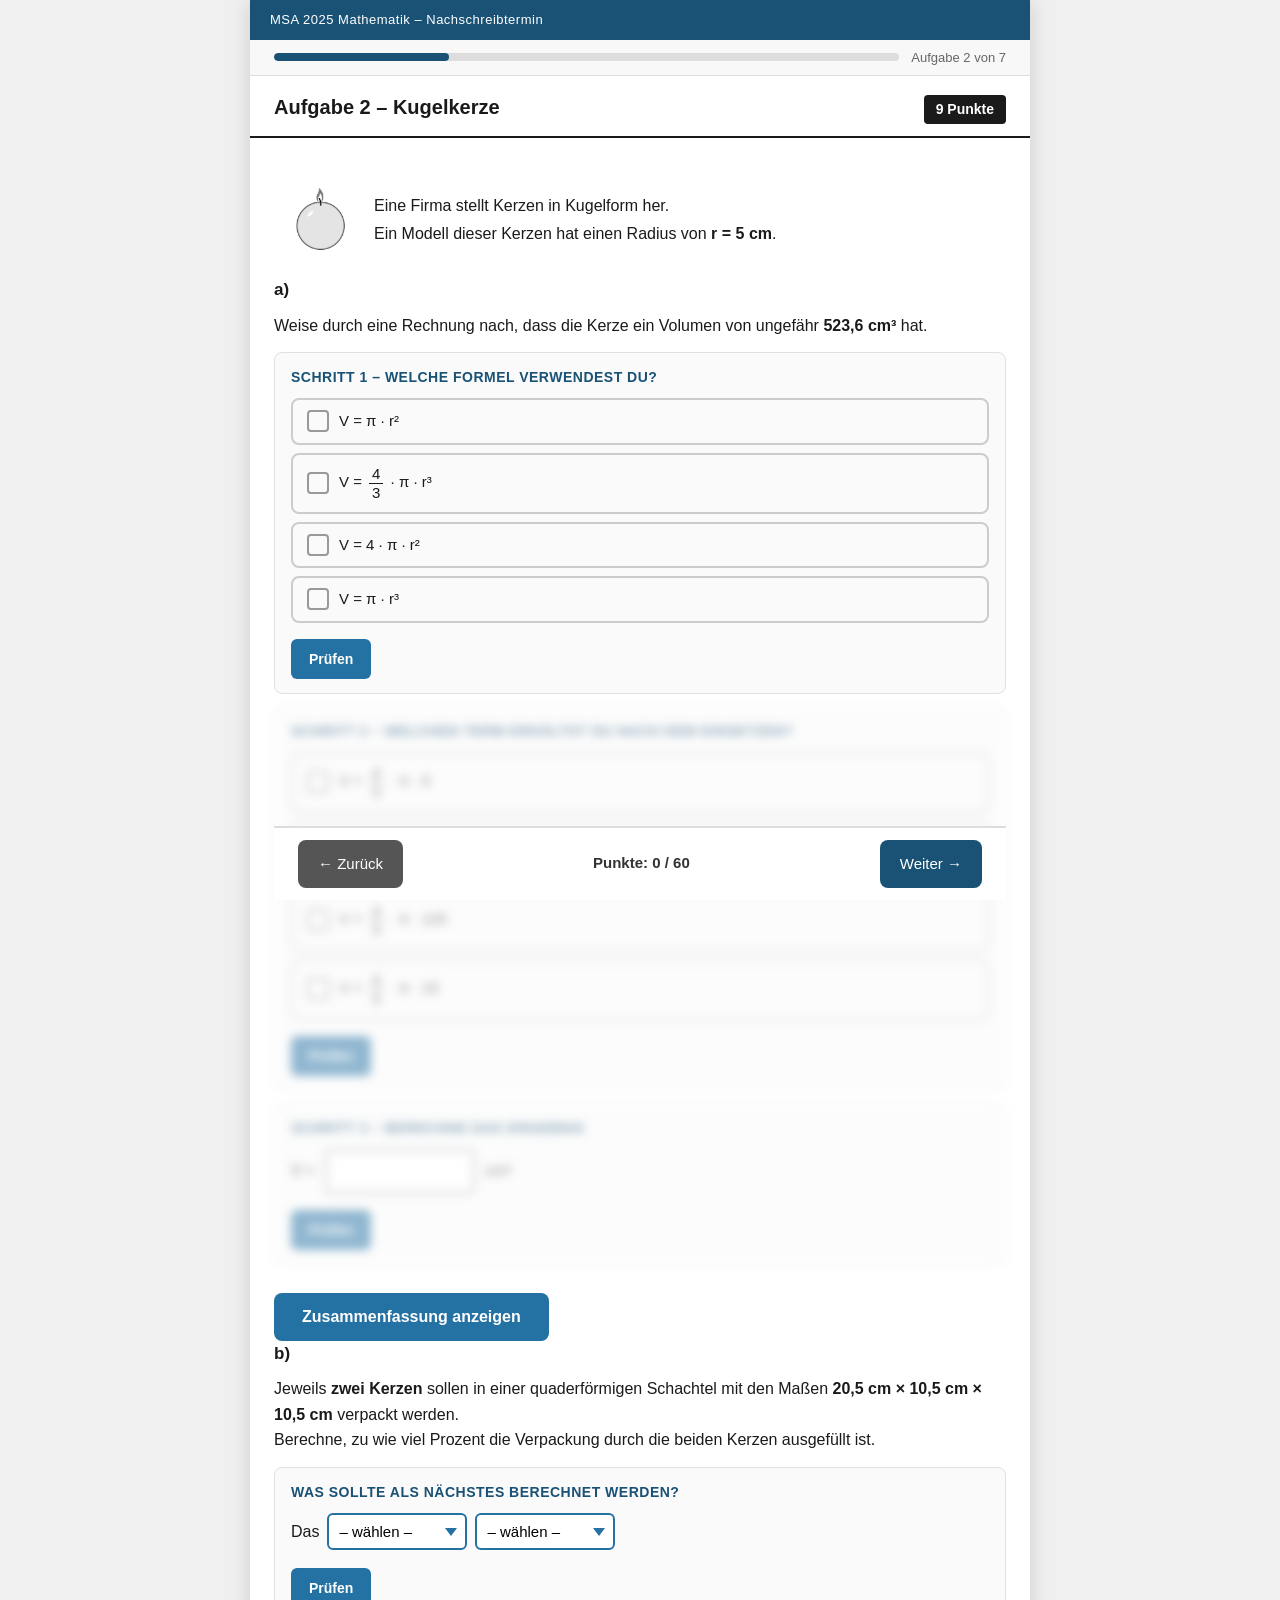
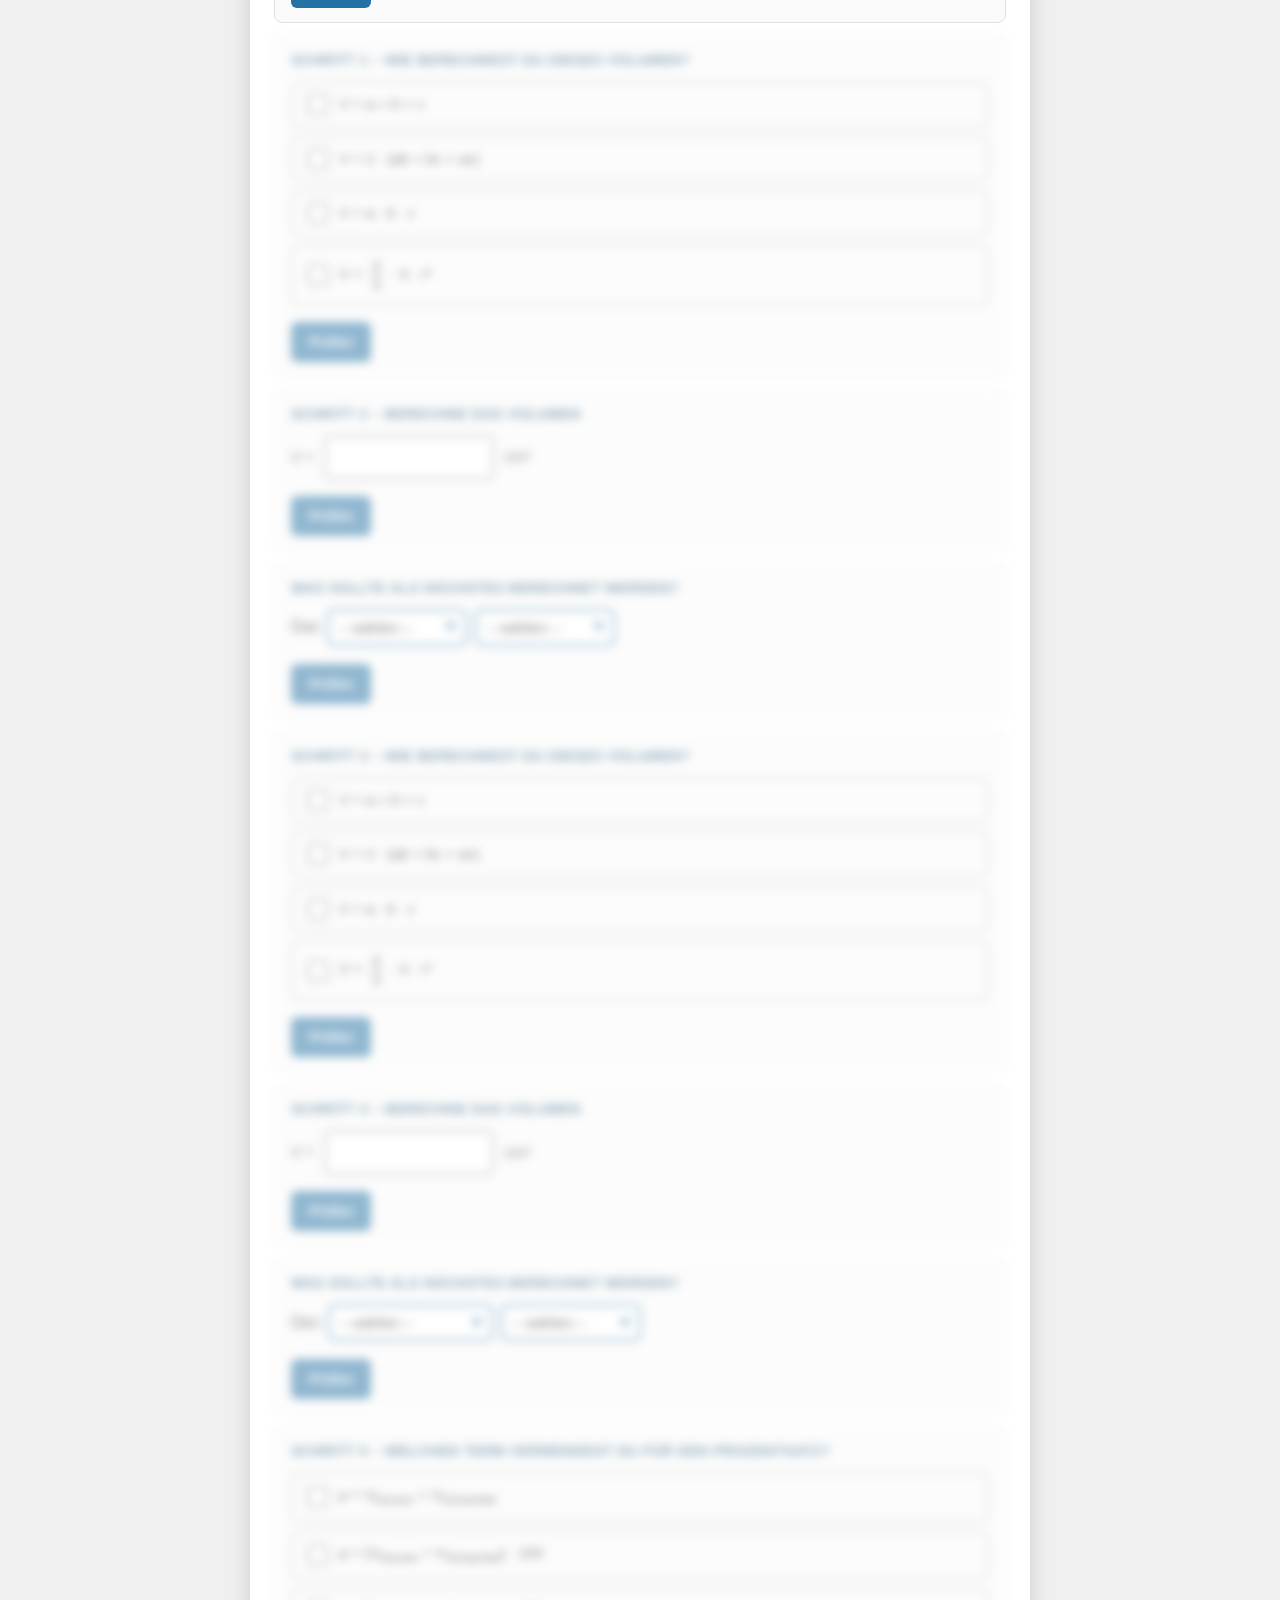
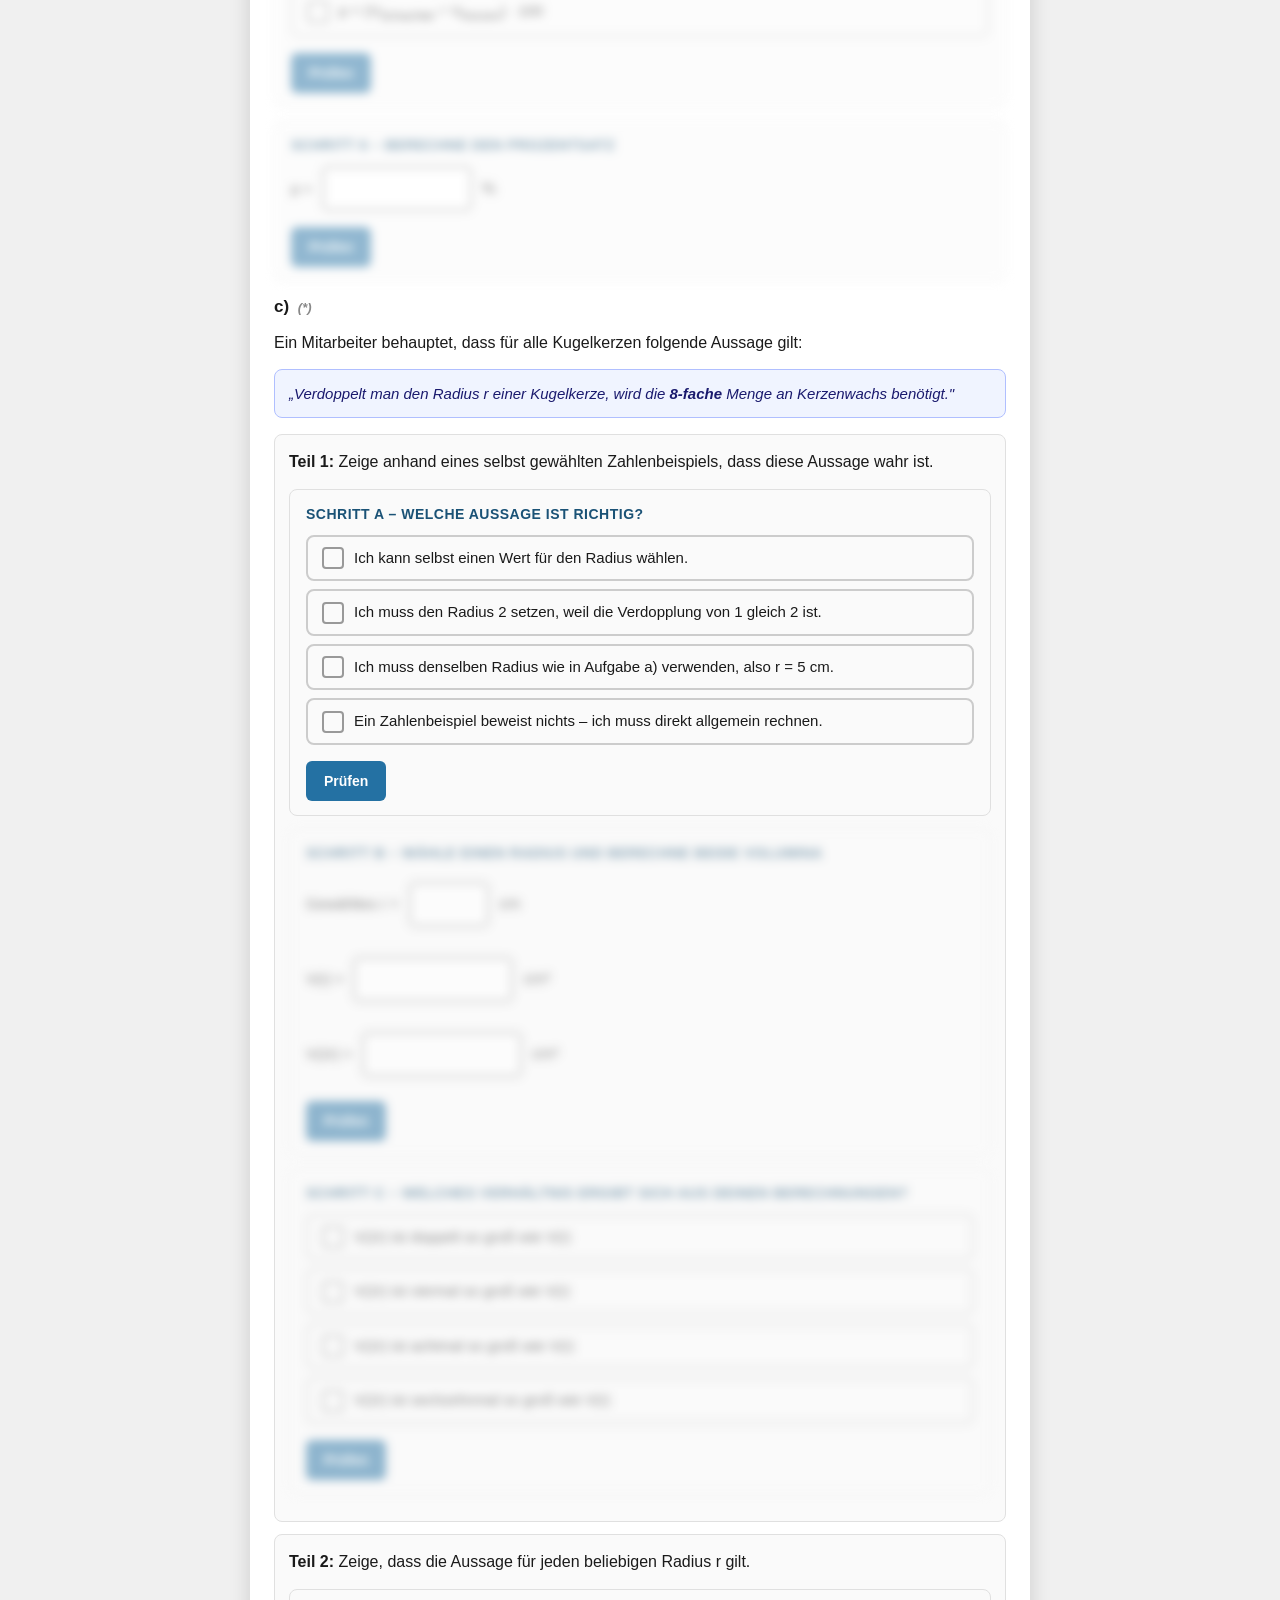
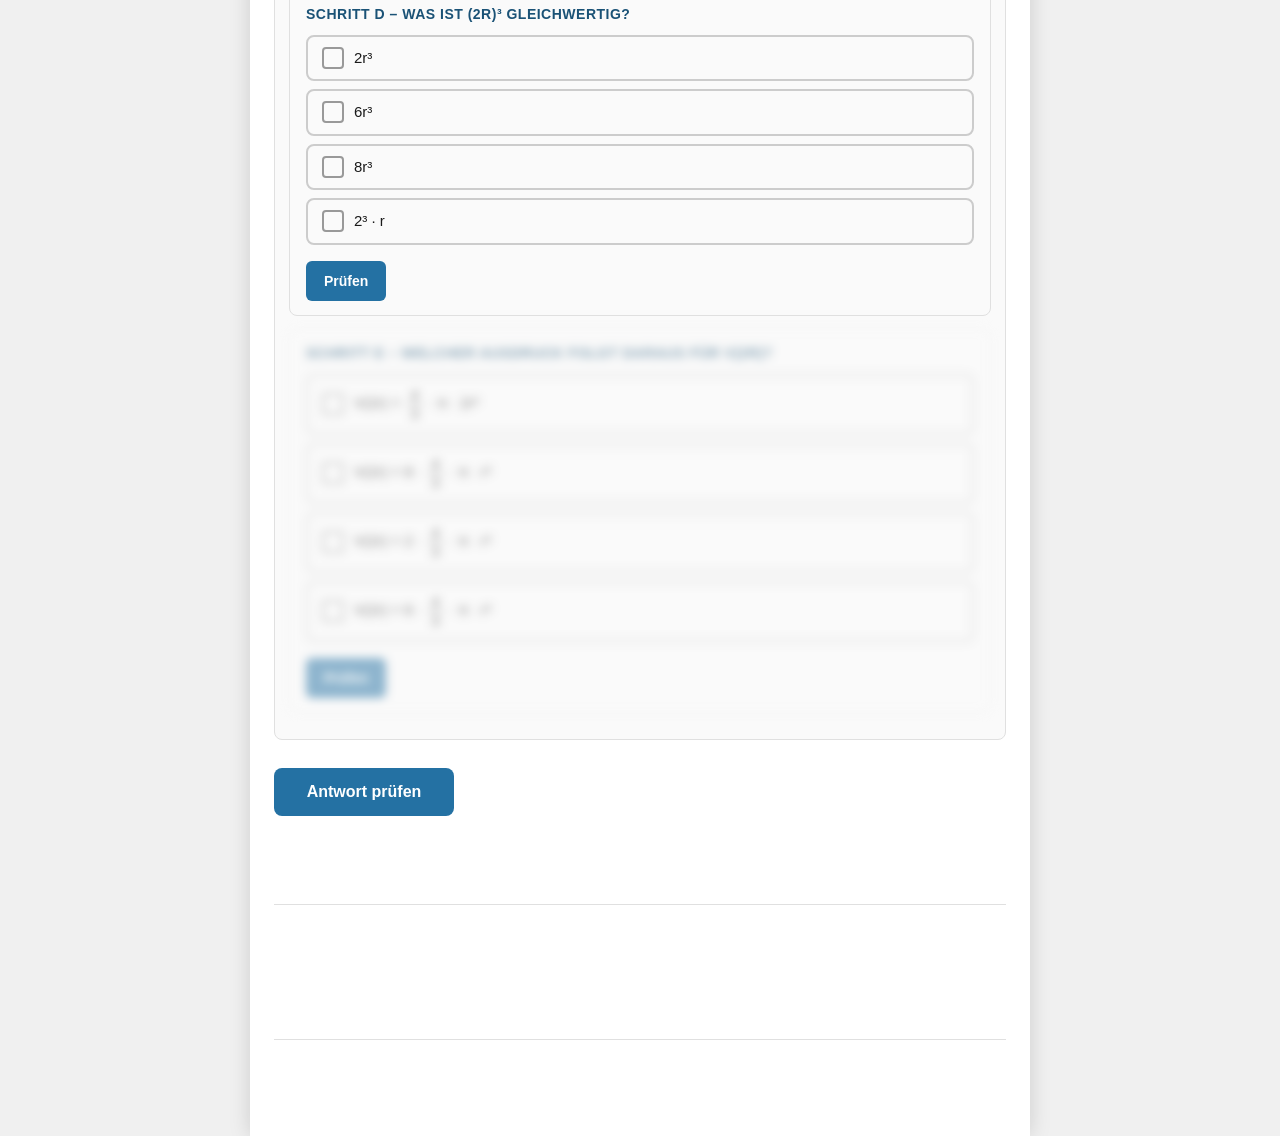
==== commit fbbe4bae: "a2 fix" ====
--- a/aufgabe2.html
+++ b/aufgabe2.html
@@ -303,7 +303,7 @@
         Kerzen ausgefüllt ist.
       </p>
 
-      <!-- ── "What next?" selector ── -->
+      <!-- ── "What next?" selector 1 ── -->
       <div class="step-block" id="2b-what1">
         <div class="step-title">
           Was sollte als nächstes berechnet werden?
@@ -313,16 +313,14 @@
           <select class="gap-select" id="sel-2b-what-noun">
             <option value="">– wählen –</option>
             <option value="Volumen">Volumen</option>
-            <option value="Länge">Länge</option>
-            <option value="Breite">Breite</option>
             <option value="Oberfläche">Oberfläche</option>
+            <option value="Gewicht">Gewicht</option>
           </select>
           <select class="gap-select" id="sel-2b-what-of">
             <option value="">– wählen –</option>
             <option value="der Schachtel">der Schachtel</option>
-            <option value="der Kerze">der Kerze</option>
             <option value="zweier Kerzen">zweier Kerzen</option>
-            <option value="zweier Schachteln">zweier Schachteln</option>
+            <option value="des Deckels">des Deckels</option>
           </select>
         </div>
         <button class="check-btn-sm" onclick="check2b_what1()">
@@ -331,10 +329,10 @@
         <div class="inline-feedback" id="ifb-2b-what1"></div>
       </div>
 
-      <!-- Step: Box volume formula -->
+      <!-- Step: Box or candle volume formula (unlocked by what1) -->
       <div class="step-block locked" id="2b-step1">
-        <div class="step-title">
-          Schritt 1 – Wie berechnest du das Volumen der Schachtel?
+        <div class="step-title" id="2b-step1-title">
+          Schritt 1 – Wie berechnest du dieses Volumen?
         </div>
         <div class="step-mc" id="smc-2b-1">
           <div class="step-mc-option" data-val="A"
@@ -347,15 +345,17 @@
             <div class="step-mc-cb"></div>
             <span>V = 2 · (ab + bc + ac)</span>
           </div>
-          <div class="step-mc-option" data-val="C"
+          <div class="step-mc-option" data-val="C-box"
                onclick="selectStepMC('2b-1',this)">
             <div class="step-mc-cb"></div>
             <span>V = a · b · c</span>
           </div>
-          <div class="step-mc-option" data-val="D"
+          <div class="step-mc-option" data-val="C-sphere"
                onclick="selectStepMC('2b-1',this)">
             <div class="step-mc-cb"></div>
-            <span>V = a² · b</span>
+            <span>V =
+              <span class="frac"><span class="num">4</span>
+              <span class="den">3</span></span> · π · r³</span>
           </div>
         </div>
         <button class="check-btn-sm" onclick="check2b_step1()">
@@ -364,14 +364,14 @@
         <div class="inline-feedback" id="ifb-2b-1"></div>
       </div>
 
-      <!-- Step: Box volume input -->
+      <!-- Step: First volume input -->
       <div class="step-block locked" id="2b-step2">
-        <div class="step-title">
-          Schritt 2 – Berechne das Volumen der Schachtel
+        <div class="step-title" id="2b-step2-title">
+          Schritt 2 – Berechne das Volumen
         </div>
         <div class="answer-unit-row">
-          <span style="font-size:15px;">V<sub>Schachtel</sub> =</span>
-          <input class="unit-input" id="ans-2b-box" type="text"
+          <span style="font-size:15px;" id="2b-step2-label">V =</span>
+          <input class="unit-input" id="ans-2b-vol1" type="text"
                  inputmode="decimal" placeholder=""
                  autocomplete="off" style="width:170px;">
           <span class="unit-label">cm³</span>
@@ -392,16 +392,14 @@
           <select class="gap-select" id="sel-2b-what2-noun">
             <option value="">– wählen –</option>
             <option value="Volumen">Volumen</option>
-            <option value="Länge">Länge</option>
-            <option value="Breite">Breite</option>
             <option value="Oberfläche">Oberfläche</option>
+            <option value="Gewicht">Gewicht</option>
           </select>
           <select class="gap-select" id="sel-2b-what2-of">
             <option value="">– wählen –</option>
             <option value="der Schachtel">der Schachtel</option>
-            <option value="der Kerze">der Kerze</option>
             <option value="zweier Kerzen">zweier Kerzen</option>
-            <option value="zweier Schachteln">zweier Schachteln</option>
+            <option value="des Deckels">des Deckels</option>
           </select>
         </div>
         <button class="check-btn-sm" onclick="check2b_what2()">
@@ -410,33 +408,33 @@
         <div class="inline-feedback" id="ifb-2b-what2"></div>
       </div>
 
-      <!-- Step: Single candle volume formula -->
+      <!-- Step: Second volume formula -->
       <div class="step-block locked" id="2b-step3">
-        <div class="step-title">
-          Schritt 3 – Welche Formel verwendest du für das Volumen einer Kerze?
+        <div class="step-title" id="2b-step3-title">
+          Schritt 3 – Wie berechnest du dieses Volumen?
         </div>
         <div class="step-mc" id="smc-2b-3">
           <div class="step-mc-option" data-val="A"
                onclick="selectStepMC('2b-3',this)">
             <div class="step-mc-cb"></div>
-            <span>V = a · b · c</span>
+            <span>V = a + b + c</span>
           </div>
           <div class="step-mc-option" data-val="B"
                onclick="selectStepMC('2b-3',this)">
             <div class="step-mc-cb"></div>
-            <span>V = 4 · π · r²</span>
-          </div>
-          <div class="step-mc-option" data-val="C"
+            <span>V = 2 · (ab + bc + ac)</span>
+          </div>
+          <div class="step-mc-option" data-val="C-box"
+               onclick="selectStepMC('2b-3',this)">
+            <div class="step-mc-cb"></div>
+            <span>V = a · b · c</span>
+          </div>
+          <div class="step-mc-option" data-val="C-sphere"
                onclick="selectStepMC('2b-3',this)">
             <div class="step-mc-cb"></div>
             <span>V =
               <span class="frac"><span class="num">4</span>
               <span class="den">3</span></span> · π · r³</span>
-          </div>
-          <div class="step-mc-option" data-val="D"
-               onclick="selectStepMC('2b-3',this)">
-            <div class="step-mc-cb"></div>
-            <span>V = π · r² · h</span>
           </div>
         </div>
         <button class="check-btn-sm" onclick="check2b_step3()">
@@ -445,14 +443,14 @@
         <div class="inline-feedback" id="ifb-2b-3"></div>
       </div>
 
-      <!-- Step: Two candle volume input -->
+      <!-- Step: Second volume input -->
       <div class="step-block locked" id="2b-step4">
-        <div class="step-title">
-          Schritt 4 – Berechne das Gesamtvolumen zweier Kerzen
+        <div class="step-title" id="2b-step4-title">
+          Schritt 4 – Berechne das Volumen
         </div>
         <div class="answer-unit-row">
-          <span style="font-size:15px;">V<sub>2 Kerzen</sub> =</span>
-          <input class="unit-input" id="ans-2b-candles" type="text"
+          <span style="font-size:15px;" id="2b-step4-label">V =</span>
+          <input class="unit-input" id="ans-2b-vol2" type="text"
                  inputmode="decimal" placeholder=""
                  autocomplete="off" style="width:170px;">
           <span class="unit-label">cm³</span>
@@ -469,20 +467,18 @@
           Was sollte als nächstes berechnet werden?
         </div>
         <div class="next-step-row">
-          <span>Das</span>
+          <span>Den</span>
           <select class="gap-select" id="sel-2b-what3-noun">
             <option value="">– wählen –</option>
-            <option value="Volumen">Volumen</option>
-            <option value="Prozent">Prozent</option>
-            <option value="Oberfläche">Oberfläche</option>
-            <option value="Verhältnis">Verhältnis</option>
+            <option value="Füllvolumen Anteil">Füllvolumen Anteil</option>
+            <option value="Schachtelinhalt">Schachtelinhalt</option>
+            <option value="Kerzenradius">Kerzenradius</option>
           </select>
           <select class="gap-select" id="sel-2b-what3-of">
             <option value="">– wählen –</option>
-            <option value="der Füllung">der Füllung</option>
-            <option value="der Schachtel">der Schachtel</option>
-            <option value="der Kerzen">der Kerzen</option>
-            <option value="des Deckels">des Deckels</option>
+            <option value="als Prozent">als Prozent</option>
+            <option value="als Bruch">als Bruch</option>
+            <option value="in cm³">in cm³</option>
           </select>
         </div>
         <button class="check-btn-sm" onclick="check2b_what3()">
@@ -511,11 +507,6 @@
                onclick="selectStepMC('2b-5',this)">
             <div class="step-mc-cb"></div>
             <span>p = (V<sub>Schachtel</sub> ÷ V<sub>Kerzen</sub>) · 100</span>
-          </div>
-          <div class="step-mc-option" data-val="D"
-               onclick="selectStepMC('2b-5',this)">
-            <div class="step-mc-cb"></div>
-            <span>p = V<sub>Kerzen</sub> − V<sub>Schachtel</sub></span>
           </div>
         </div>
         <button class="check-btn-sm" onclick="check2b_step5()">
@@ -538,7 +529,6 @@
         </button>
         <div class="inline-feedback" id="ifb-2b-pct"></div>
       </div>
-
 
     <!-- ════════════════════════════════════════
          2c*  Verdopplung des Radius  (4 P)
@@ -1014,122 +1004,229 @@
   );
 }
 
-/* ══════════════════════════════════════════
-   2b  (3 P)
-   Each cycle: What=0.5P, Formula=0P, Calc=0.5P
+//* ══════════════════════════════════════════
+   2b state: tracks which volume was chosen first
+   'box'    = Schachtel first
+   'sphere' = zwei Kerzen first
    ══════════════════════════════════════════ */
-
-function checkWhatNext(nounId, ofId, correctNoun, correctOf,
-                       fbId, nextStepId, scoreKey) {
-  const nounVal = document.getElementById(nounId).value;
-  const ofVal   = document.getElementById(ofId).value;
-  saveSelect(nounId);
-  saveSelect(ofId);
-
-  const nounEl = document.getElementById(nounId);
-  const ofEl   = document.getElementById(ofId);
+let what1Choice = loadCustom('2b-what1-choice') || null;
+
+/* ── Helper: which correct formula for step 1 or 3? ── */
+function correctFormulaForChoice(choice) {
+  /* box → a·b·c,  sphere → 4/3·π·r³ */
+  return choice === 'box' ? 'C-box' : 'C-sphere';
+}
+
+/* ── Helper: correct value for vol1 or vol2 ── */
+function correctVolForChoice(choice) {
+  return choice === 'box' ? BOX_V : CANDLES_V;
+}
+
+/* ── Helper: update step titles and labels to reflect choice ── */
+function applyChoiceLabels() {
+  if (!what1Choice) return;
+  const first  = what1Choice === 'box' ? 'der Schachtel' : 'zweier Kerzen';
+  const second = what1Choice === 'box' ? 'zweier Kerzen' : 'der Schachtel';
+
+  const t1 = document.getElementById('2b-step1-title');
+  const t2 = document.getElementById('2b-step2-title');
+  const l2 = document.getElementById('2b-step2-label');
+  const t3 = document.getElementById('2b-step3-title');
+  const t4 = document.getElementById('2b-step4-title');
+  const l4 = document.getElementById('2b-step4-label');
+
+  if (t1) t1.textContent =
+    `Schritt 1 – Wie berechnest du das Volumen ${first}?`;
+  if (t2) t2.textContent =
+    `Schritt 2 – Berechne das Volumen ${first}`;
+  if (l2) l2.textContent = `V${first === 'der Schachtel' ? '_Schachtel' : '_Kerzen'} =`;
+  if (t3) t3.textContent =
+    `Schritt 3 – Wie berechnest du das Volumen ${second}?`;
+  if (t4) t4.textContent =
+    `Schritt 4 – Berechne das Volumen ${second}`;
+  if (l4) l4.textContent = `V${second === 'der Schachtel' ? '_Schachtel' : '_Kerzen'} =`;
+}
+
+function check2b_what1() {
+  const nounVal = document.getElementById('sel-2b-what-noun').value;
+  const ofVal   = document.getElementById('sel-2b-what-of').value;
+  saveSelect('sel-2b-what-noun');
+  saveSelect('sel-2b-what-of');
+
+  const nounEl = document.getElementById('sel-2b-what-noun');
+  const ofEl   = document.getElementById('sel-2b-what-of');
   nounEl.classList.remove('correct','incorrect');
   ofEl.classList.remove('correct','incorrect');
 
-  const nounOk = nounVal === correctNoun;
-  const ofOk   = Array.isArray(correctOf)
-    ? correctOf.includes(ofVal)
-    : ofVal === correctOf;
-  const ok = nounOk && ofOk;
+  const nounOk = nounVal === 'Volumen';
+  const ofOk   = ofVal === 'der Schachtel' || ofVal === 'zweier Kerzen';
+  const ok     = nounOk && ofOk;
 
   nounEl.classList.add(nounOk ? 'correct' : 'incorrect');
   ofEl.classList.add(ofOk   ? 'correct' : 'incorrect');
-  saveResult(nounId, nounOk ? 'correct' : 'incorrect');
-  saveResult(ofId,   ofOk   ? 'correct' : 'incorrect');
-
-  recordPartialScore(scoreKey, ok ? 0.5 : 0, 0.5);
-  showInlineFB(fbId, ok,
-    ok ? '' :
-    'Überlege, welche Größe als nächstes noch unbekannt ist.',
+  saveResult('sel-2b-what-noun', nounOk ? 'correct' : 'incorrect');
+  saveResult('sel-2b-what-of',   ofOk   ? 'correct' : 'incorrect');
+
+  if (ok) {
+    /* Remember which was chosen first */
+    what1Choice = ofVal === 'der Schachtel' ? 'box' : 'sphere';
+    saveCustom('2b-what1-choice', what1Choice);
+    applyChoiceLabels();
+  }
+
+  recordPartialScore('2b-w1', ok ? 0.5 : 0, 0.5);
+  showInlineFB('2b-what1', ok,
+    ok ? '' :
+    'Das Volumen der Schachtel oder das Volumen zweier Kerzen '
+    + 'muss zuerst berechnet werden – beides ist richtig.',
     ok ? 0.5 : 0, 0.5);
-  if (ok && nextStepId) unlockStep(nextStepId);
-  updateNotice(scoreKey);
-  updateScoreDisplay();
-}
-
-function check2b_what1() {
-  checkWhatNext(
-    'sel-2b-what-noun','sel-2b-what-of',
-    'Volumen','der Schachtel',
-    '2b-what1','2b-step1','2b-w1'
-  );
-}
-function check2b_what2() {
-  checkWhatNext(
-    'sel-2b-what2-noun','sel-2b-what2-of',
-    'Volumen','zweier Kerzen',
-    '2b-what2','2b-step3','2b-w2'
-  );
-}
-function check2b_what3() {
-  checkWhatNext(
-    'sel-2b-what3-noun','sel-2b-what3-of',
-    'Prozent',['der Füllung','der Kerzen'],
-    '2b-what3','2b-step5','2b-w3'
-  );
+  if (ok) unlockStep('2b-step1');
+  updateNotice('2b-w1');
+  updateScoreDisplay();
 }
 
 function check2b_step1() {
-  /* Gate: 0 P */
+  /* Formula MC: correct answer depends on what1Choice */
   if (!stepMCSel['2b-1']) { alert('Bitte wähle eine Antwort aus.'); return; }
-  const ok = stepMCSel['2b-1'] === 'C';
-  markStepMC('2b-1','C');
+  if (!what1Choice) return;
+  const correctVal = correctFormulaForChoice(what1Choice);
+  const ok = stepMCSel['2b-1'] === correctVal;
+  markStepMC('2b-1', correctVal);
   showInlineFB('2b-1', ok,
     ok ? '' :
-    'Ein Quader hat drei Kantenlängen. '
-    + 'Wie wird das Volumen eines Quaders berechnet?');
+    what1Choice === 'box'
+      ? 'Ein Quader hat drei Kantenlängen. '
+        + 'Wie wird das Volumen eines Quaders berechnet?'
+      : 'Eine Kerze hat Kugelform. '
+        + 'Welche Formel beschreibt das Volumen einer Kugel?');
   if (ok) unlockStep('2b-step2');
   updateScoreDisplay();
 }
 
 function check2b_step2() {
-  const val = parseNum(document.getElementById('ans-2b-box').value);
-  const ok  = !isNaN(val) && Math.abs(val - BOX_V) < 2;
-  clearInputStyle('ans-2b-box');
-  applyInputStyle('ans-2b-box', ok);
+  /* First volume input: correct value depends on what1Choice */
+  if (!what1Choice) return;
+  const val      = parseNum(document.getElementById('ans-2b-vol1').value);
+  const expected = correctVolForChoice(what1Choice);
+  const ok       = !isNaN(val) && Math.abs(val - expected) < 2;
+  clearInputStyle('ans-2b-vol1');
+  applyInputStyle('ans-2b-vol1', ok);
   recordPartialScore('2b-calc1', ok ? 0.5 : 0, 0.5);
   showInlineFB('2b-2', ok,
     ok ? '' :
-    'Setze die drei Kantenlängen in die Formel ein '
-    + 'und multipliziere.',
+    what1Choice === 'box'
+      ? 'Setze die drei Kantenlängen in die Formel ein und multipliziere.'
+      : 'Setze r\u00a0=\u00a05 in die Kugelformel ein '
+        + 'und vergiss nicht, das Ergebnis mit 2 zu multiplizieren.',
     ok ? 0.5 : 0, 0.5);
   if (ok) unlockStep('2b-what2');
   updateNotice('2b-calc1');
   updateScoreDisplay();
 }
 
+function check2b_what2() {
+  /* Must choose the OTHER volume from what1Choice */
+  const nounVal = document.getElementById('sel-2b-what2-noun').value;
+  const ofVal   = document.getElementById('sel-2b-what2-of').value;
+  saveSelect('sel-2b-what2-noun');
+  saveSelect('sel-2b-what2-of');
+
+  const nounEl = document.getElementById('sel-2b-what2-noun');
+  const ofEl   = document.getElementById('sel-2b-what2-of');
+  nounEl.classList.remove('correct','incorrect');
+  ofEl.classList.remove('correct','incorrect');
+
+  const nounOk = nounVal === 'Volumen';
+  /* Correct "of" is the one NOT chosen in what1 */
+  const requiredOf = what1Choice === 'box' ? 'zweier Kerzen' : 'der Schachtel';
+  const ofOk       = ofVal === requiredOf;
+  const ok         = nounOk && ofOk;
+
+  nounEl.classList.add(nounOk ? 'correct' : 'incorrect');
+  ofEl.classList.add(ofOk   ? 'correct' : 'incorrect');
+  saveResult('sel-2b-what2-noun', nounOk ? 'correct' : 'incorrect');
+  saveResult('sel-2b-what2-of',   ofOk   ? 'correct' : 'incorrect');
+
+  recordPartialScore('2b-w2', ok ? 0.5 : 0, 0.5);
+  showInlineFB('2b-what2', ok,
+    ok ? '' :
+    `Das andere Volumen (${requiredOf}) fehlt noch für die Prozentrechnung.`,
+    ok ? 0.5 : 0, 0.5);
+  if (ok) unlockStep('2b-step3');
+  updateNotice('2b-w2');
+  updateScoreDisplay();
+}
+
 function check2b_step3() {
-  /* Gate: 0 P */
+  /* Formula MC: correct answer is the OTHER choice */
   if (!stepMCSel['2b-3']) { alert('Bitte wähle eine Antwort aus.'); return; }
-  const ok = stepMCSel['2b-3'] === 'C';
-  markStepMC('2b-3','C');
+  if (!what1Choice) return;
+  const secondChoice = what1Choice === 'box' ? 'sphere' : 'box';
+  const correctVal   = correctFormulaForChoice(secondChoice);
+  const ok = stepMCSel['2b-3'] === correctVal;
+  markStepMC('2b-3', correctVal);
   showInlineFB('2b-3', ok,
     ok ? '' :
-    'Eine Kerze hat Kugelform. '
-    + 'Welche Formel beschreibt das Volumen einer Kugel?');
+    secondChoice === 'box'
+      ? 'Ein Quader hat drei Kantenlängen. '
+        + 'Wie wird das Volumen eines Quaders berechnet?'
+      : 'Eine Kerze hat Kugelform. '
+        + 'Welche Formel beschreibt das Volumen einer Kugel?');
   if (ok) unlockStep('2b-step4');
   updateScoreDisplay();
 }
 
 function check2b_step4() {
-  const val = parseNum(document.getElementById('ans-2b-candles').value);
-  const ok  = !isNaN(val) && Math.abs(val - CANDLES_V) < 2;
-  clearInputStyle('ans-2b-candles');
-  applyInputStyle('ans-2b-candles', ok);
+  /* Second volume input: correct value is the OTHER choice */
+  if (!what1Choice) return;
+  const secondChoice = what1Choice === 'box' ? 'sphere' : 'box';
+  const val          = parseNum(document.getElementById('ans-2b-vol2').value);
+  const expected     = correctVolForChoice(secondChoice);
+  const ok           = !isNaN(val) && Math.abs(val - expected) < 2;
+  clearInputStyle('ans-2b-vol2');
+  applyInputStyle('ans-2b-vol2', ok);
   recordPartialScore('2b-calc2', ok ? 0.5 : 0, 0.5);
   showInlineFB('2b-4', ok,
     ok ? '' :
-    'Das Volumen einer einzelnen Kerze wurde in '
-    + 'Aufgabe\u00a0a) bestimmt. '
-    + 'Überlege, wie du das Gesamtvolumen zweier Kerzen erhältst.',
+    secondChoice === 'box'
+      ? 'Setze die drei Kantenlängen in die Formel ein und multipliziere.'
+      : 'Setze r\u00a0=\u00a05 in die Kugelformel ein '
+        + 'und vergiss nicht, das Ergebnis mit 2 zu multiplizieren.',
     ok ? 0.5 : 0, 0.5);
   if (ok) unlockStep('2b-what3');
   updateNotice('2b-calc2');
+  updateScoreDisplay();
+}
+
+function check2b_what3() {
+  /* Expects: 'Füllvolumen Anteil' + 'als Prozent' */
+  const nounVal = document.getElementById('sel-2b-what3-noun').value;
+  const ofVal   = document.getElementById('sel-2b-what3-of').value;
+  saveSelect('sel-2b-what3-noun');
+  saveSelect('sel-2b-what3-of');
+
+  const nounEl = document.getElementById('sel-2b-what3-noun');
+  const ofEl   = document.getElementById('sel-2b-what3-of');
+  nounEl.classList.remove('correct','incorrect');
+  ofEl.classList.remove('correct','incorrect');
+
+  const nounOk = nounVal === 'Füllvolumen Anteil';
+  const ofOk   = ofVal   === 'als Prozent';
+  const ok     = nounOk && ofOk;
+
+  nounEl.classList.add(nounOk ? 'correct' : 'incorrect');
+  ofEl.classList.add(ofOk   ? 'correct' : 'incorrect');
+  saveResult('sel-2b-what3-noun', nounOk ? 'correct' : 'incorrect');
+  saveResult('sel-2b-what3-of',   ofOk   ? 'correct' : 'incorrect');
+
+  recordPartialScore('2b-w3', ok ? 0.5 : 0, 0.5);
+  showInlineFB('2b-what3', ok,
+    ok ? '' :
+    'Beide Volumina sind bekannt. '
+    + 'Welche abschließende Größe verlangt die Aufgabe?',
+    ok ? 0.5 : 0, 0.5);
+  if (ok) unlockStep('2b-step5');
+  updateNotice('2b-w3');
   updateScoreDisplay();
 }
 
@@ -1162,13 +1259,11 @@
 }
 
 function check2b_final() {
-  /* Summary only – no re-awarding */
   showSubExerciseSummary(
     'feedback-2b','notice-2b',
     ['2b-w1','2b-calc1','2b-w2','2b-calc2','2b-w3','2b-calc3'], 3
   );
 }
-
 /* ══════════════════════════════════════════
    2c  (4 P)
    SA=0.5P, SB=1P, SC=0.5P, SD=1P, SE=1P
@@ -1284,21 +1379,29 @@
 
 /* ── Restore on page load ── */
 (function init() {
+  /* ── Restore what1Choice first so labels update correctly ── */
+  what1Choice = loadCustom('2b-what1-choice') || null;
+  applyChoiceLabels();
+
+  /* ── Restore Step MC selections (blue highlight) ── */
   ['2a-1','2a-2',
    '2b-1','2b-3','2b-5',
    '2c-A','2c-D','2c-E','2c-F']
     .forEach(id => restoreStepMC(id));
 
+  /* ── Restore Step MC evaluation colours ── */
   ['2a-1','2a-2',
    '2b-1','2b-3','2b-5',
    '2c-A','2c-D','2c-E','2c-F']
     .forEach(id => restoreStepMCResult(id));
 
+  /* ── Restore select (dropdown) values ── */
   ['sel-2b-what-noun','sel-2b-what-of',
    'sel-2b-what2-noun','sel-2b-what2-of',
    'sel-2b-what3-noun','sel-2b-what3-of']
     .forEach(id => restoreSelect(id));
 
+  /* ── Restore unlocked steps ── */
   ['2a-step2','2a-step3',
    '2b-step1','2b-step2',
    '2b-what2','2b-step3','2b-step4',
@@ -1306,6 +1409,7 @@
    '2c-stepC','2c-stepD','2c-stepF']
     .forEach(id => restoreUnlocked(id));
 
+  /* ── Restore inline feedbacks ── */
   ['2a-1','2a-2','2a-result',
    '2b-what1','2b-1','2b-2',
    '2b-what2','2b-3','2b-4',
@@ -1313,9 +1417,10 @@
    '2c-A','2c-C','2c-D','2c-E','2c-F']
     .forEach(id => restoreInlineFeedback(id));
 
-  /* Restore summary feedback boxes */
+  /* ── Restore summary feedback boxes ── */
   ['2a','2b','2c'].forEach(id => restoreFeedback(id));
 
+  /* ── Restore scored notices for individual steps ── */
   ['2a-s2','2a-s3',
    '2b-w1','2b-calc1',
    '2b-w2','2b-calc2',
@@ -1324,21 +1429,20 @@
    '2c-sD','2c-sE']
     .forEach(id => updateNotice(id));
 
-  /* Restore summary notices */
+  /* ── Restore summary notices (2a, 2b, 2c) ── */
   ['2a','2b','2c'].forEach(id => {
-    const state   = ExamState.load();
+    const state    = ExamState.load();
     const noticeEl = document.getElementById(`notice-${id}`);
     if (!noticeEl) return;
-    /* Re-compute earned from sub-keys */
     const keyMap = {
       '2a': ['2a-s2','2a-s3'],
       '2b': ['2b-w1','2b-calc1','2b-w2','2b-calc2','2b-w3','2b-calc3'],
       '2c': ['2c-sA','2c-sB','2c-sC','2c-sD','2c-sE']
     };
     const maxMap = { '2a': 2, '2b': 3, '2c': 4 };
-    const earned = keyMap[id].reduce((s,k) =>
-      s + (state.scores[k]?.earned || 0), 0);
-    const max    = maxMap[id];
+    const earned = keyMap[id].reduce(
+      (s, k) => s + (state.scores[k]?.earned || 0), 0);
+    const max = maxMap[id];
     if (earned > 0) {
       noticeEl.className = 'scored-notice earned';
       noticeEl.textContent = `✓ ${earned}/${max} Punkt(e) vergeben`;
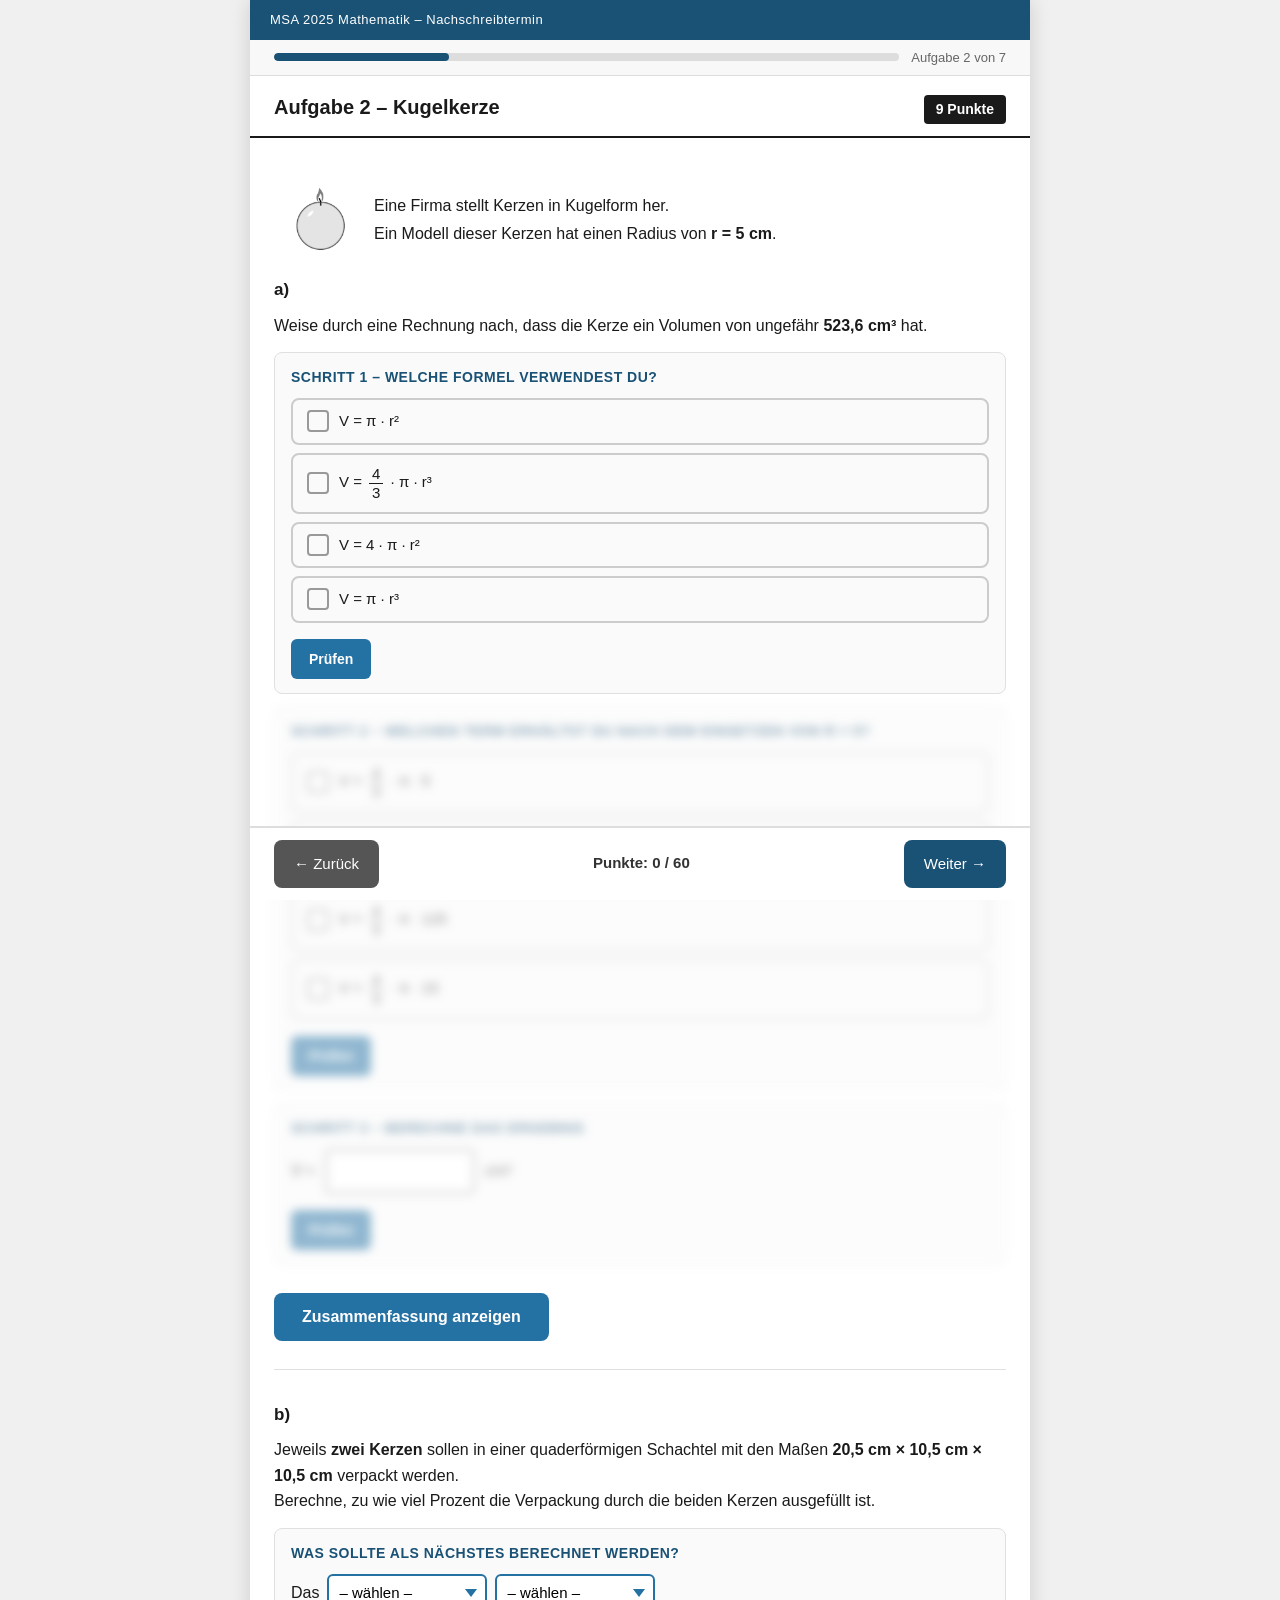
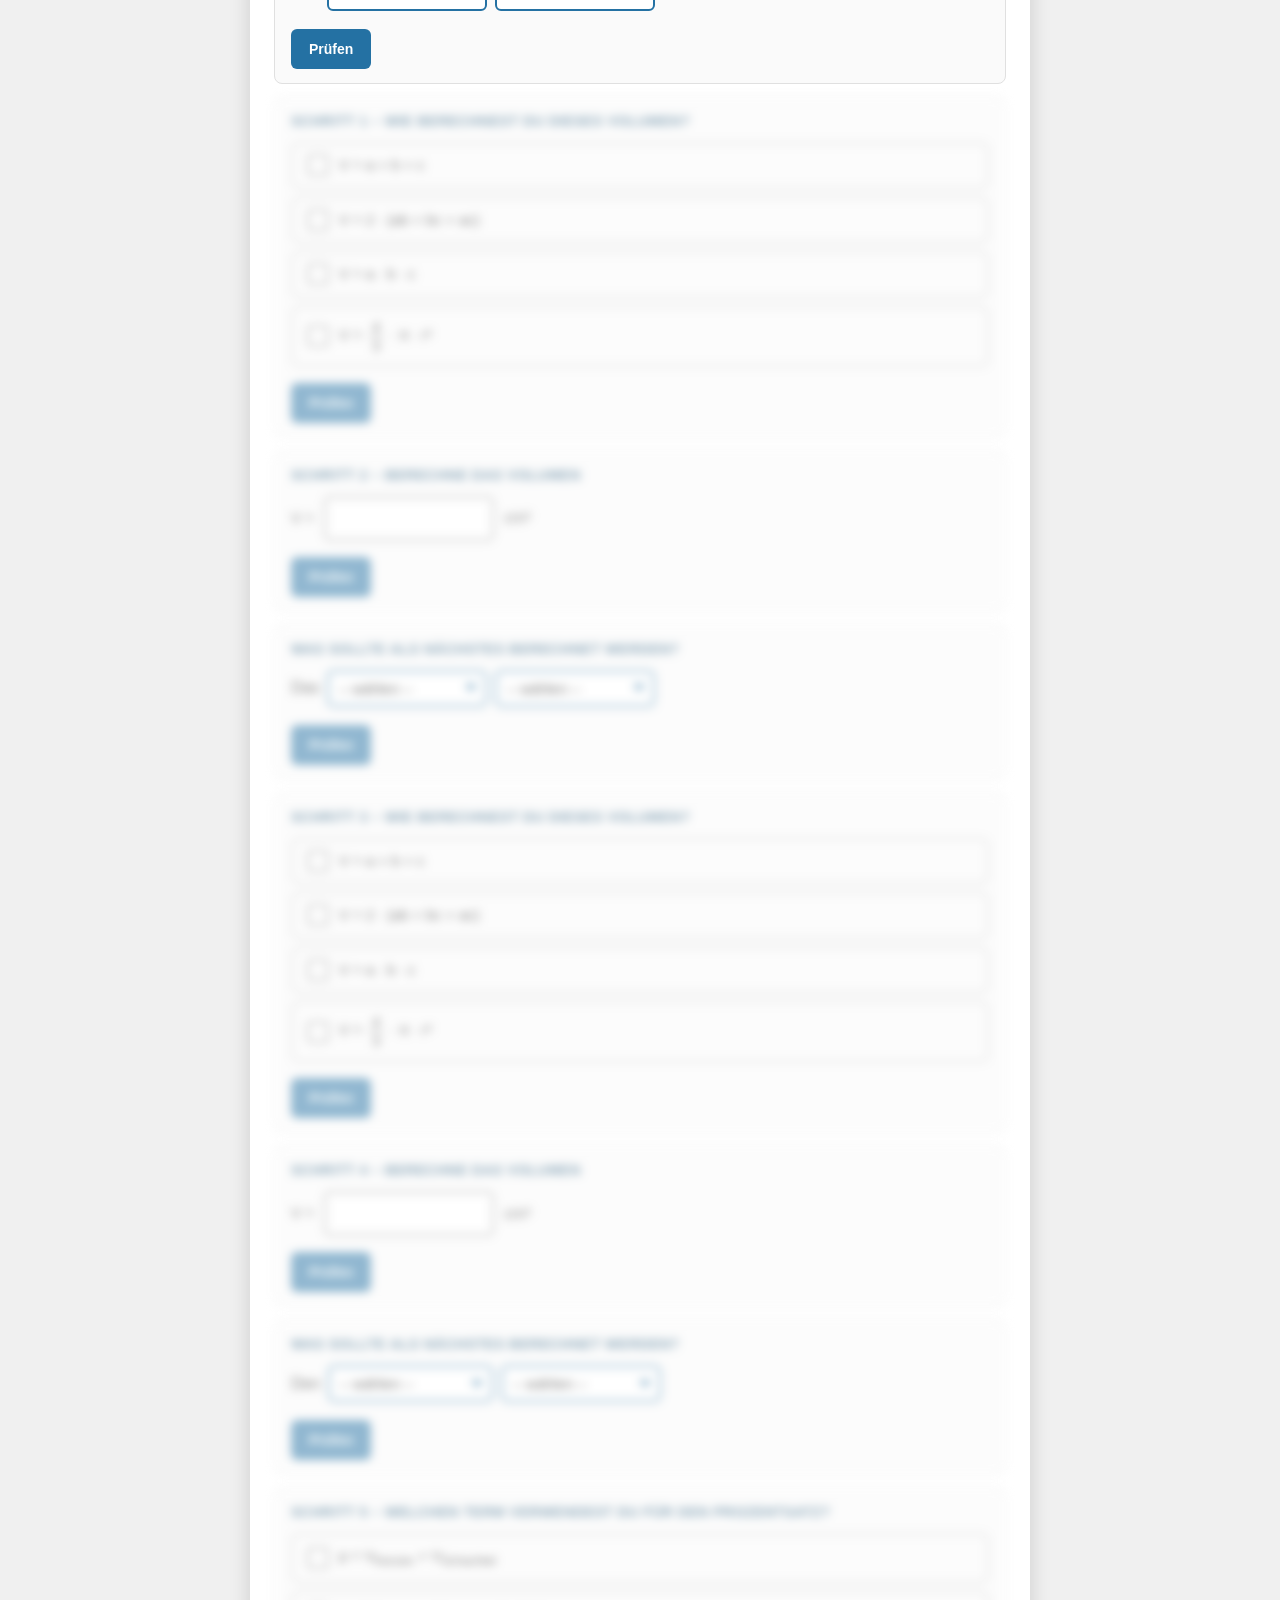
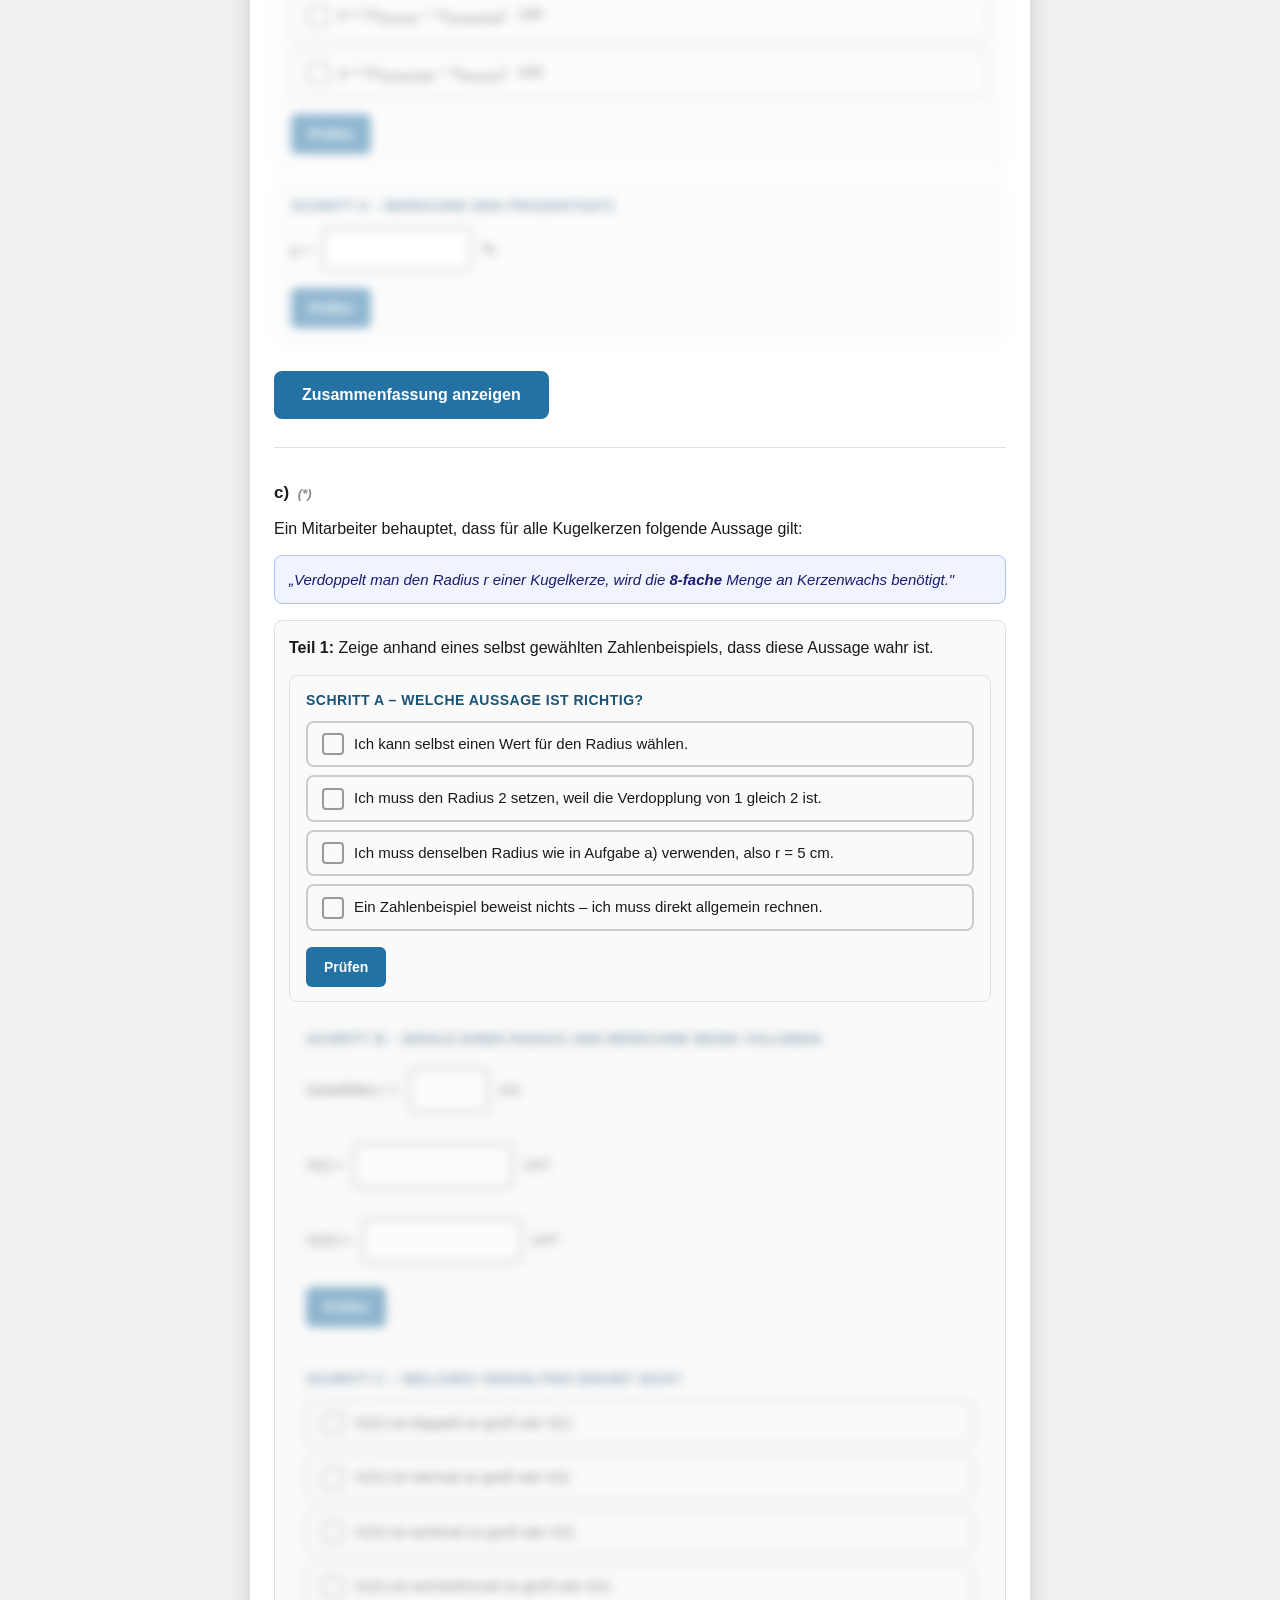
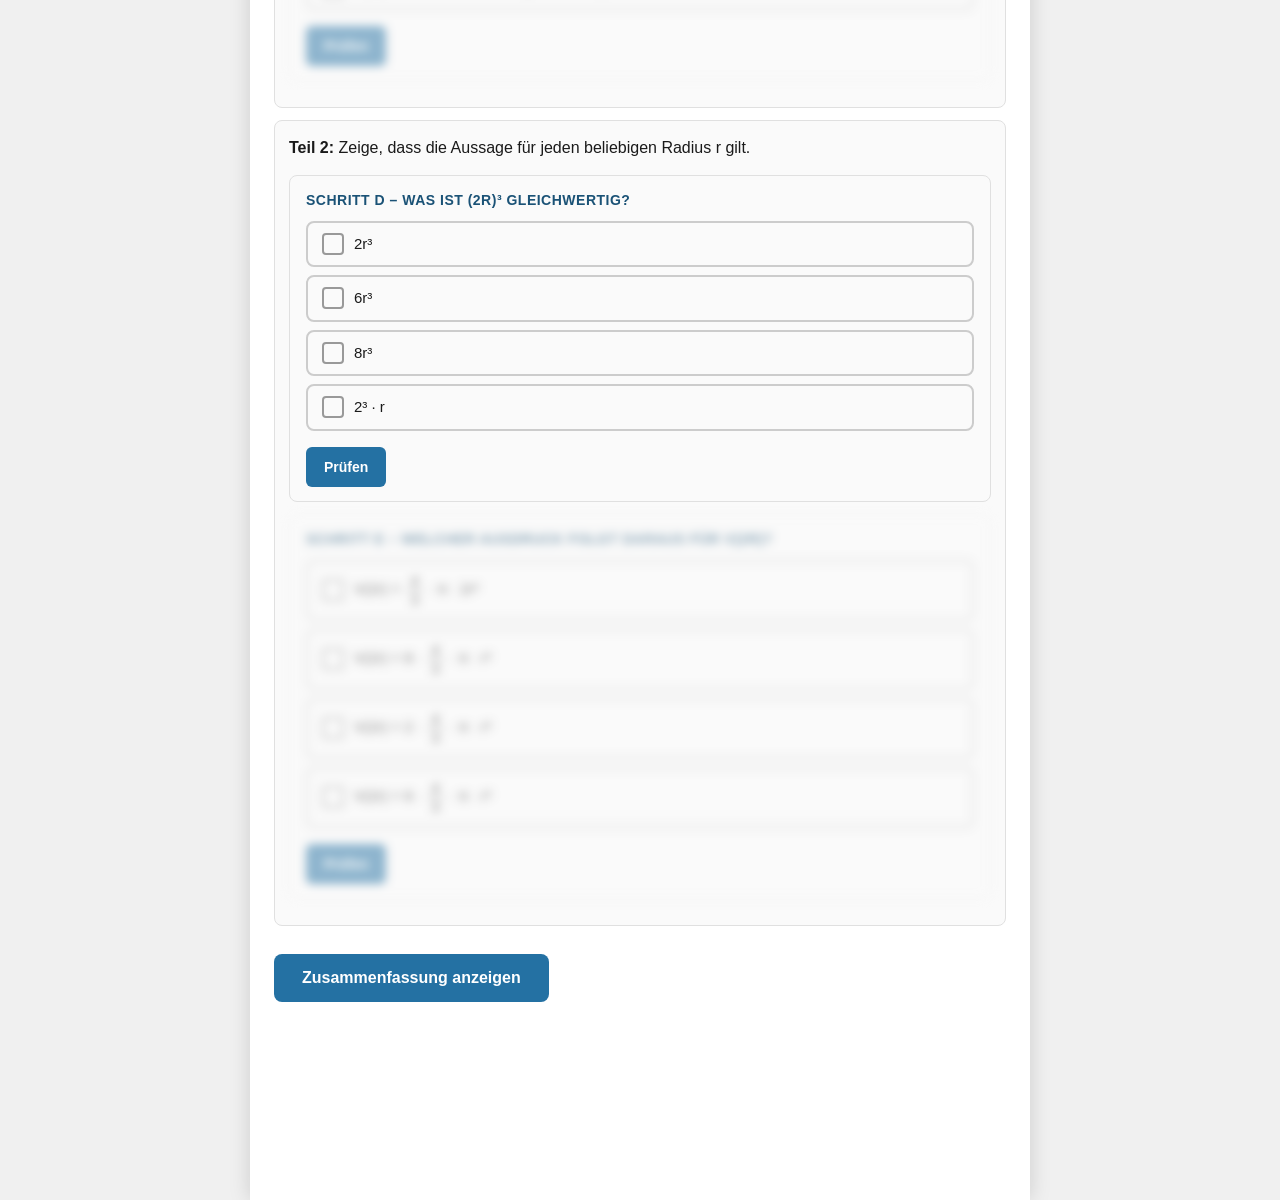
==== commit 89a01f04: "a2 try again" ====
--- a/aufgabe2.html
+++ b/aufgabe2.html
@@ -8,7 +8,6 @@
   <link rel="stylesheet" href="style.css">
   <style>
 
-    /* ── Candle intro ── */
     .candle-intro {
       display: flex;
       align-items: center;
@@ -28,7 +27,6 @@
       min-width: 200px;
     }
 
-    /* ── Step block base ── */
     .step-block {
       background: #fafafa;
       border: 1px solid #e0e0e0;
@@ -37,8 +35,6 @@
       margin: 12px 0;
       transition: filter 0.4s ease, opacity 0.4s ease;
     }
-
-    /* LOCKED = blurred AND pointer-events off */
     .step-block.locked {
       filter: blur(5px);
       opacity: 0.5;
@@ -46,7 +42,6 @@
       user-select: none;
       -webkit-user-select: none;
     }
-
     .step-title {
       font-size: 14px;
       font-weight: bold;
@@ -56,7 +51,6 @@
       margin-bottom: 10px;
     }
 
-    /* ── Step MC ── */
     .step-mc {
       display: flex;
       flex-direction: column;
@@ -87,7 +81,6 @@
       font-size: 14px;
     }
 
-    /* ── "What next?" fill-in-the-gaps ── */
     .next-step-row {
       display: flex;
       align-items: center;
@@ -99,24 +92,22 @@
     .gap-select {
       border: 2px solid #2471a3;
       border-radius: 6px;
-      padding: 8px 10px;
+      padding: 8px 28px 8px 10px;
       font-size: 15px;
       font-family: Arial, sans-serif;
       background: white;
       cursor: pointer;
       -webkit-appearance: none;
       appearance: none;
-      min-width: 140px;
+      min-width: 160px;
       transition: border-color 0.2s;
       background-image: url("data:image/svg+xml,%3Csvg xmlns='http://www.w3.org/2000/svg' width='12' height='8' viewBox='0 0 12 8'%3E%3Cpath fill='%232471a3' d='M6 8L0 0h12z'/%3E%3C/svg%3E");
       background-repeat: no-repeat;
       background-position: right 8px center;
-      padding-right: 28px;
     }
     .gap-select.correct   { border-color: #27ae60; background-color: #f0fff4; }
     .gap-select.incorrect { border-color: #c0392b; background-color: #fff5f5; }
 
-    /* ── Small check button ── */
     .check-btn-sm {
       background: #2471a3; color: white; border: none;
       border-radius: 6px; padding: 9px 18px;
@@ -127,7 +118,6 @@
     }
     .check-btn-sm:active { background: #1a5276; }
 
-    /* ── Inline feedback ── */
     .inline-feedback {
       margin-top: 8px; padding: 8px 12px;
       border-radius: 6px; font-size: 14px;
@@ -141,7 +131,6 @@
       background: #fdedec; border: 1.5px solid #c0392b; color: #922b21;
     }
 
-    /* ── Layout helpers ── */
     .two-part-vert {
       display: flex; flex-direction: column;
       gap: 14px; margin: 8px 0;
@@ -151,7 +140,6 @@
       border-radius: 8px; background: #fafafa;
       margin-bottom: 12px;
     }
-
   </style>
 </head>
 <body>
@@ -175,7 +163,6 @@
 
   <div class="task-content">
 
-    <!-- ── Intro ── -->
     <div class="candle-intro">
       <img src="images/kerze.png" alt="Kugelkerze mit Docht">
       <div class="candle-intro-text">
@@ -187,7 +174,10 @@
 
 
     <!-- ════════════════════════════════════════
-         2a  Volumen nachweisen  (2 P)
+         2a  (2 P)
+         S1: formula MC → 0 P gate
+         S2: substitution MC → 1 P
+         S3: result input → 1 P
          ════════════════════════════════════════ -->
     <div class="sub-exercise">
       <div class="sub-label">a)</div>
@@ -196,7 +186,7 @@
         von ungefähr <strong>523,6 cm³</strong> hat.
       </p>
 
-      <!-- Step 1: Correct formula -->
+      <!-- S1: Formula gate -->
       <div class="step-block" id="2a-step1">
         <div class="step-title">Schritt 1 – Welche Formel verwendest du?</div>
         <div class="step-mc" id="smc-2a-1">
@@ -227,9 +217,11 @@
         <div class="inline-feedback" id="ifb-2a-1"></div>
       </div>
 
-      <!-- Step 2: Correct substitution -->
+      <!-- S2: Substitution → 1 P -->
       <div class="step-block locked" id="2a-step2">
-        <div class="step-title">Schritt 2 – Welchen Term erhältst du nach dem Einsetzen?</div>
+        <div class="step-title">
+          Schritt 2 – Welchen Term erhältst du nach dem Einsetzen von r = 5?
+        </div>
         <div class="step-mc" id="smc-2a-2">
           <div class="step-mc-option" data-val="A"
                onclick="selectStepMC('2a-2',this)">
@@ -264,7 +256,7 @@
         <div class="inline-feedback" id="ifb-2a-2"></div>
       </div>
 
-     <!-- Step 3: Final result -->
+      <!-- S3: Result → 1 P -->
       <div class="step-block locked" id="2a-step3">
         <div class="step-title">Schritt 3 – Berechne das Ergebnis</div>
         <div class="answer-unit-row">
@@ -273,9 +265,7 @@
                  inputmode="decimal" placeholder="" autocomplete="off">
           <span class="unit-label">cm³</span>
         </div>
-        <button class="check-btn-sm" onclick="check2a_step3()">
-          Prüfen
-        </button>
+        <button class="check-btn-sm" onclick="check2a_step3()">Prüfen</button>
         <div class="inline-feedback" id="ifb-2a-result"></div>
       </div>
 
@@ -287,10 +277,13 @@
         <span class="scored-notice" id="notice-2a"></span>
       </div>
       <div class="feedback-box" id="feedback-2a"></div>
+    </div>
 
 
     <!-- ════════════════════════════════════════
-         2b  Prozent Verpackung  (3 P)
+         2b  (3 P)
+         What=0.5P, Formula=0P gate, Calc=0.5P  ×3
+         Order of box/sphere is free
          ════════════════════════════════════════ -->
     <div class="sub-exercise">
       <div class="sub-label">b)</div>
@@ -303,11 +296,9 @@
         Kerzen ausgefüllt ist.
       </p>
 
-      <!-- ── "What next?" selector 1 ── -->
+      <!-- What 1 -->
       <div class="step-block" id="2b-what1">
-        <div class="step-title">
-          Was sollte als nächstes berechnet werden?
-        </div>
+        <div class="step-title">Was sollte als nächstes berechnet werden?</div>
         <div class="next-step-row">
           <span>Das</span>
           <select class="gap-select" id="sel-2b-what-noun">
@@ -323,13 +314,11 @@
             <option value="des Deckels">des Deckels</option>
           </select>
         </div>
-        <button class="check-btn-sm" onclick="check2b_what1()">
-          Prüfen
-        </button>
+        <button class="check-btn-sm" onclick="check2b_what1()">Prüfen</button>
         <div class="inline-feedback" id="ifb-2b-what1"></div>
       </div>
 
-      <!-- Step: Box or candle volume formula (unlocked by what1) -->
+      <!-- Formula 1 (gate) -->
       <div class="step-block locked" id="2b-step1">
         <div class="step-title" id="2b-step1-title">
           Schritt 1 – Wie berechnest du dieses Volumen?
@@ -358,13 +347,11 @@
               <span class="den">3</span></span> · π · r³</span>
           </div>
         </div>
-        <button class="check-btn-sm" onclick="check2b_step1()">
-          Prüfen
-        </button>
+        <button class="check-btn-sm" onclick="check2b_step1()">Prüfen</button>
         <div class="inline-feedback" id="ifb-2b-1"></div>
       </div>
 
-      <!-- Step: First volume input -->
+      <!-- Calc 1 → 0.5 P -->
       <div class="step-block locked" id="2b-step2">
         <div class="step-title" id="2b-step2-title">
           Schritt 2 – Berechne das Volumen
@@ -376,17 +363,13 @@
                  autocomplete="off" style="width:170px;">
           <span class="unit-label">cm³</span>
         </div>
-        <button class="check-btn-sm" onclick="check2b_step2()">
-          Prüfen
-        </button>
+        <button class="check-btn-sm" onclick="check2b_step2()">Prüfen</button>
         <div class="inline-feedback" id="ifb-2b-2"></div>
       </div>
 
-      <!-- ── "What next?" selector 2 ── -->
+      <!-- What 2 -->
       <div class="step-block locked" id="2b-what2">
-        <div class="step-title">
-          Was sollte als nächstes berechnet werden?
-        </div>
+        <div class="step-title">Was sollte als nächstes berechnet werden?</div>
         <div class="next-step-row">
           <span>Das</span>
           <select class="gap-select" id="sel-2b-what2-noun">
@@ -402,13 +385,11 @@
             <option value="des Deckels">des Deckels</option>
           </select>
         </div>
-        <button class="check-btn-sm" onclick="check2b_what2()">
-          Prüfen
-        </button>
+        <button class="check-btn-sm" onclick="check2b_what2()">Prüfen</button>
         <div class="inline-feedback" id="ifb-2b-what2"></div>
       </div>
 
-      <!-- Step: Second volume formula -->
+      <!-- Formula 2 (gate) -->
       <div class="step-block locked" id="2b-step3">
         <div class="step-title" id="2b-step3-title">
           Schritt 3 – Wie berechnest du dieses Volumen?
@@ -437,13 +418,11 @@
               <span class="den">3</span></span> · π · r³</span>
           </div>
         </div>
-        <button class="check-btn-sm" onclick="check2b_step3()">
-          Prüfen
-        </button>
+        <button class="check-btn-sm" onclick="check2b_step3()">Prüfen</button>
         <div class="inline-feedback" id="ifb-2b-3"></div>
       </div>
 
-      <!-- Step: Second volume input -->
+      <!-- Calc 2 → 0.5 P -->
       <div class="step-block locked" id="2b-step4">
         <div class="step-title" id="2b-step4-title">
           Schritt 4 – Berechne das Volumen
@@ -455,17 +434,13 @@
                  autocomplete="off" style="width:170px;">
           <span class="unit-label">cm³</span>
         </div>
-        <button class="check-btn-sm" onclick="check2b_step4()">
-          Prüfen
-        </button>
+        <button class="check-btn-sm" onclick="check2b_step4()">Prüfen</button>
         <div class="inline-feedback" id="ifb-2b-4"></div>
       </div>
 
-      <!-- ── "What next?" selector 3 ── -->
+      <!-- What 3 -->
       <div class="step-block locked" id="2b-what3">
-        <div class="step-title">
-          Was sollte als nächstes berechnet werden?
-        </div>
+        <div class="step-title">Was sollte als nächstes berechnet werden?</div>
         <div class="next-step-row">
           <span>Den</span>
           <select class="gap-select" id="sel-2b-what3-noun">
@@ -481,13 +456,11 @@
             <option value="in cm³">in cm³</option>
           </select>
         </div>
-        <button class="check-btn-sm" onclick="check2b_what3()">
-          Prüfen
-        </button>
+        <button class="check-btn-sm" onclick="check2b_what3()">Prüfen</button>
         <div class="inline-feedback" id="ifb-2b-what3"></div>
       </div>
 
-      <!-- Step: Percent formula -->
+      <!-- Formula 3 (gate) -->
       <div class="step-block locked" id="2b-step5">
         <div class="step-title">
           Schritt 5 – Welchen Term verwendest du für den Prozentsatz?
@@ -509,13 +482,11 @@
             <span>p = (V<sub>Schachtel</sub> ÷ V<sub>Kerzen</sub>) · 100</span>
           </div>
         </div>
-        <button class="check-btn-sm" onclick="check2b_step5()">
-          Prüfen
-        </button>
+        <button class="check-btn-sm" onclick="check2b_step5()">Prüfen</button>
         <div class="inline-feedback" id="ifb-2b-5"></div>
       </div>
 
-      <!-- Step: Final percentage -->
+      <!-- Calc 3 → 0.5 P -->
       <div class="step-block locked" id="2b-step6">
         <div class="step-title">Schritt 6 – Berechne den Prozentsatz</div>
         <div class="answer-unit-row">
@@ -524,14 +495,24 @@
                  inputmode="decimal" placeholder="" autocomplete="off">
           <span class="unit-label">%</span>
         </div>
-        <button class="check-btn-sm" onclick="check2b_step6()">
-          Prüfen
+        <button class="check-btn-sm" onclick="check2b_step6()">Prüfen</button>
+        <div class="inline-feedback" id="ifb-2b-pct"></div>
+      </div>
+
+      <div style="display:flex;align-items:center;
+                  flex-wrap:wrap;gap:8px;margin-top:16px;">
+        <button class="submit-btn" onclick="check2b_final()">
+          Zusammenfassung anzeigen
         </button>
-        <div class="inline-feedback" id="ifb-2b-pct"></div>
-      </div>
+        <span class="scored-notice" id="notice-2b"></span>
+      </div>
+      <div class="feedback-box" id="feedback-2b"></div>
+    </div>
+
 
     <!-- ════════════════════════════════════════
-         2c*  Verdopplung des Radius  (4 P)
+         2c*  (4 P)
+         SA=0.5P, SB=1P, SC=0.5P, SD=1P, SE=1P
          ════════════════════════════════════════ -->
     <div class="sub-exercise">
       <div class="sub-label">c) <span class="star-label">(*)</span></div>
@@ -545,18 +526,15 @@
         Kerzenwachs benötigt."
       </div>
 
-      <!-- ── Part 1: Zahlenbeispiel ── -->
       <div class="part-block">
         <p class="exercise-text">
           <strong>Teil 1:</strong> Zeige anhand eines selbst
           gewählten Zahlenbeispiels, dass diese Aussage wahr ist.
         </p>
 
-        <!-- New Step A: Can I choose any radius? -->
+        <!-- SA → 0.5 P -->
         <div class="step-block" id="2c-stepA">
-          <div class="step-title">
-            Schritt A – Welche Aussage ist richtig?
-          </div>
+          <div class="step-title">Schritt A – Welche Aussage ist richtig?</div>
           <div class="step-mc" id="smc-2c-A">
             <div class="step-mc-option" data-val="A"
                  onclick="selectStepMC('2c-A',this)">
@@ -582,13 +560,11 @@
                 ich muss direkt allgemein rechnen.</span>
             </div>
           </div>
-          <button class="check-btn-sm" onclick="check2c_stepA()">
-            Prüfen
-          </button>
+          <button class="check-btn-sm" onclick="check2c_stepA()">Prüfen</button>
           <div class="inline-feedback" id="ifb-2c-A"></div>
         </div>
 
-        <!-- Step C: Numerical calculation -->
+        <!-- SB → 1 P -->
         <div class="step-block locked" id="2c-stepC">
           <div class="step-title">
             Schritt B – Wähle einen Radius und berechne beide Volumina
@@ -616,16 +592,14 @@
               <span class="unit-label">cm³</span>
             </div>
           </div>
-          <button class="check-btn-sm" onclick="check2c_stepC()">
-            Prüfen
-          </button>
+          <button class="check-btn-sm" onclick="check2c_stepC()">Prüfen</button>
           <div class="inline-feedback" id="ifb-2c-C"></div>
         </div>
 
-        <!-- Step D: Ratio MC -->
+        <!-- SC → 0.5 P -->
         <div class="step-block locked" id="2c-stepD">
           <div class="step-title">
-            Schritt C – Welches Verhältnis ergibt sich aus deinen Berechnungen?
+            Schritt C – Welches Verhältnis ergibt sich?
           </div>
           <div class="step-mc" id="smc-2c-D">
             <div class="step-mc-option" data-val="2"
@@ -649,25 +623,20 @@
               <span>V(2r) ist sechzehnmal so groß wie V(r)</span>
             </div>
           </div>
-          <button class="check-btn-sm" onclick="check2c_stepD()">
-            Prüfen
-          </button>
+          <button class="check-btn-sm" onclick="check2c_stepD()">Prüfen</button>
           <div class="inline-feedback" id="ifb-2c-D"></div>
         </div>
-      </div><!-- /part 1 -->
-
-      <!-- ── Part 2: Allgemeiner Beweis ── -->
+      </div>
+
       <div class="part-block">
         <p class="exercise-text">
           <strong>Teil 2:</strong> Zeige, dass die Aussage für
           jeden beliebigen Radius r gilt.
         </p>
 
-        <!-- Step E: What is (2r)³? -->
+        <!-- SD → 1 P -->
         <div class="step-block" id="2c-stepE">
-          <div class="step-title">
-            Schritt D – Was ist (2r)³ gleichwertig?
-          </div>
+          <div class="step-title">Schritt D – Was ist (2r)³ gleichwertig?</div>
           <div class="step-mc" id="smc-2c-E">
             <div class="step-mc-option" data-val="A"
                  onclick="selectStepMC('2c-E',this)">
@@ -690,13 +659,11 @@
               <span>2³ · r</span>
             </div>
           </div>
-          <button class="check-btn-sm" onclick="check2c_stepE()">
-            Prüfen
-          </button>
+          <button class="check-btn-sm" onclick="check2c_stepE()">Prüfen</button>
           <div class="inline-feedback" id="ifb-2c-E"></div>
         </div>
 
-        <!-- Step F: Factor out V(r) -->
+        <!-- SE → 1 P -->
         <div class="step-block locked" id="2c-stepF">
           <div class="step-title">
             Schritt E – Welcher Ausdruck folgt daraus für V(2r)?
@@ -707,77 +674,75 @@
               <div class="step-mc-cb"></div>
               <span>V(2r) =
                 <span class="frac"><span class="num">4</span>
-                <span class="den">3</span></span> · π · 2r³
-              </span>
+                <span class="den">3</span></span> · π · 2r³</span>
             </div>
             <div class="step-mc-option" data-val="B"
                  onclick="selectStepMC('2c-F',this)">
               <div class="step-mc-cb"></div>
               <span>V(2r) = 8 ·
                 <span class="frac"><span class="num">4</span>
-                <span class="den">3</span></span> · π · r³
-              </span>
+                <span class="den">3</span></span> · π · r³</span>
             </div>
             <div class="step-mc-option" data-val="C"
                  onclick="selectStepMC('2c-F',this)">
               <div class="step-mc-cb"></div>
               <span>V(2r) = 2 ·
                 <span class="frac"><span class="num">4</span>
-                <span class="den">3</span></span> · π · r³
-              </span>
+                <span class="den">3</span></span> · π · r³</span>
             </div>
             <div class="step-mc-option" data-val="D"
                  onclick="selectStepMC('2c-F',this)">
               <div class="step-mc-cb"></div>
               <span>V(2r) = 6 ·
                 <span class="frac"><span class="num">4</span>
-                <span class="den">3</span></span> · π · r³
-              </span>
-            </div>
-          </div>
-          <button class="check-btn-sm" onclick="check2c_stepF()">
-            Prüfen
-          </button>
+                <span class="den">3</span></span> · π · r³</span>
+            </div>
+          </div>
+          <button class="check-btn-sm" onclick="check2c_stepF()">Prüfen</button>
           <div class="inline-feedback" id="ifb-2c-F"></div>
         </div>
-        <!-- No Schritt G / proof textarea as requested -->
-      </div><!-- /part 2 -->
+      </div>
 
       <div style="display:flex;align-items:center;
                   flex-wrap:wrap;gap:8px;margin-top:16px;">
         <button class="submit-btn" onclick="check2c_final()">
-          Antwort prüfen
+          Zusammenfassung anzeigen
         </button>
         <span class="scored-notice" id="notice-2c"></span>
       </div>
       <div class="feedback-box" id="feedback-2c"></div>
     </div>
 
-  </div><!-- /task-content -->
+  </div>
 
   <div class="nav-footer">
-    <button class="nav-btn"
-            onclick="navigateTo('aufgabe1.html')">← Zurück</button>
+    <button class="nav-btn" onclick="navigateTo('aufgabe1.html')">← Zurück</button>
     <span class="score-display">Punkte: 0 / 60</span>
-    <button class="nav-btn next"
-            onclick="navigateTo('aufgabe3.html')">Weiter →</button>
+    <button class="nav-btn next" onclick="navigateTo('aufgabe3.html')">Weiter →</button>
   </div>
 
-</div><!-- /page -->
+</div>
 
 <script src="exam.js"></script>
 <script>
 /* ══════════════════════════════════════════
    Aufgabe 2 – Kugelkerze  (9 Punkte)
-
-   2a: S1=0P (gate), S2=1P, S3=1P
-   2b: What=0.5P, Formula=0P (gate), Calc=0.5P  (×3)
-   2c: SA=0.5P, SB=1P, SC=0.5P, SD=1P, SE=1P
    ══════════════════════════════════════════ */
 
-const stepMCSel = {};
-
-/* ── Step MC selection ── */
+/* ── Module-level variables ──
+   Initialised to null; populated in init()
+   after DOMContentLoaded has fired.          */
+const stepMCSel  = {};
+let   what1Choice = null;   // 'box' | 'sphere' | null
+
+const BOX_V     = 20.5 * 10.5 * 10.5;
+const CANDLES_V = 2 * (4/3) * Math.PI * 125;
+const PCT       = (CANDLES_V / BOX_V) * 100;
+
+/* ══════════════════════════════════════════
+   MC helpers
+   ══════════════════════════════════════════ */
+
 function selectStepMC(groupId, el) {
   const container = el.closest('.step-mc');
   container.querySelectorAll('.step-mc-option').forEach(o => {
@@ -807,12 +772,12 @@
   });
 }
 
-/* Wrong → chosen red only. Right → chosen green. Never reveal correct. */
 function markStepMC(groupId, correctVal) {
   const container = document.getElementById(`smc-${groupId}`);
   if (!container) return;
   const chosen = stepMCSel[groupId];
-  const ok     = (chosen === correctVal);
+  if (!chosen) return;
+  const ok = (chosen === correctVal);
   container.querySelectorAll('.step-mc-option').forEach(o => {
     o.classList.remove('correct','incorrect');
     if (o.dataset.val === chosen)
@@ -834,7 +799,10 @@
   });
 }
 
-/* ── Unlock ── */
+/* ══════════════════════════════════════════
+   Unlock / restore
+   ══════════════════════════════════════════ */
+
 function unlockStep(id) {
   const el = document.getElementById(id);
   if (el) { el.classList.remove('locked'); saveCustom(`unlocked-${id}`, true); }
@@ -846,30 +814,25 @@
   }
 }
 
-/* ── Inline feedback WITH optional points badge ──
-   earnedPts / maxPts: pass both to show badge,
-   omit (or pass null) for gate steps (0 P)        */
+/* ══════════════════════════════════════════
+   Inline feedback with optional badge
+   earnedPts / maxPts: omit for gate steps
+   ══════════════════════════════════════════ */
+
 function showInlineFB(id, ok, hint, earnedPts, maxPts) {
   const el = document.getElementById(`ifb-${id}`);
   if (!el) return;
   const cssClass = ok ? 'correct' : 'incorrect';
 
-  /* Build badge HTML if points are involved */
   let badge = '';
   if (maxPts != null && maxPts > 0) {
     const pts = (earnedPts != null) ? earnedPts : (ok ? maxPts : 0);
-    badge = ` <span style="
+    badge = `<span style="
       display:inline-block;
       background:${ok ? '#27ae60' : '#c0392b'};
-      color:white;
-      font-size:12px;
-      font-weight:bold;
-      padding:2px 8px;
-      border-radius:10px;
-      margin-left:6px;
-      vertical-align:middle;">
-      ${pts}/${maxPts} P
-    </span>`;
+      color:white; font-size:12px; font-weight:bold;
+      padding:2px 8px; border-radius:10px; margin-left:6px;
+      vertical-align:middle;">${pts}/${maxPts}&nbsp;P</span>`;
   }
 
   const html = ok
@@ -884,7 +847,10 @@
   saveInlineFeedback(id, html, cssClass);
 }
 
-/* ── Select persistence ── */
+/* ══════════════════════════════════════════
+   Select persistence
+   ══════════════════════════════════════════ */
+
 function saveSelect(id) {
   const el = document.getElementById(id);
   if (el) saveCustom(`sel-${id}`, el.value);
@@ -892,33 +858,28 @@
 function restoreSelect(id) {
   const val = loadCustom(`sel-${id}`);
   const el  = document.getElementById(id);
-  if (el && val !== undefined) el.value = val;
-}
-
-/* ── Constants ── */
-const BOX_V     = 20.5 * 10.5 * 10.5;
-const CANDLES_V = 2 * (4/3) * Math.PI * 125;
-const PCT       = (CANDLES_V / BOX_V) * 100;
-
-/* ── Summary feedback (bottom button) ──
-   Reads already-recorded sub-scores and displays total.
-   Does NOT re-award any points.                        */
+  if (el && val !== undefined && val !== null) el.value = val;
+}
+
+/* ══════════════════════════════════════════
+   Summary feedback (bottom button)
+   Reads sub-scores, displays total, no re-award
+   ══════════════════════════════════════════ */
+
 function showSubExerciseSummary(feedbackId, noticeId, scoreKeys, maxTotal) {
   const state  = ExamState.load();
-  const earned = scoreKeys.reduce((sum, k) => {
-    return sum + (state.scores[k] ? (state.scores[k].earned || 0) : 0);
-  }, 0);
+  const earned = scoreKeys.reduce((sum, k) =>
+    sum + (state.scores[k] ? (state.scores[k].earned || 0) : 0), 0);
   const fb = document.getElementById(feedbackId);
   if (!fb) return;
-  const allDone = earned >= maxTotal;
+  const allDone  = Math.abs(earned - maxTotal) < 0.01;
   const cssClass = allDone ? 'correct' : 'incorrect';
-  const badge = `<span style="
+  const badge    = `<span style="
     display:inline-block;
     background:${allDone ? '#27ae60' : '#e67e22'};
     color:white; font-size:13px; font-weight:bold;
     padding:3px 10px; border-radius:10px; margin-left:8px;">
-    ${earned}/${maxTotal} P
-  </span>`;
+    ${earned}/${maxTotal}&nbsp;P</span>`;
   fb.className = `feedback-box show ${cssClass}`;
   fb.innerHTML = allDone
     ? `<span class="feedback-icon">✅</span>
@@ -927,7 +888,6 @@
        <strong>Teilweise richtig.</strong>${badge}
        <div class="hint-text">Überprüfe die rot markierten Schritte.</div>`;
 
-  /* Update the overall notice too */
   const noticeEl = document.getElementById(noticeId);
   if (noticeEl) {
     if (earned > 0) {
@@ -938,27 +898,56 @@
       noticeEl.textContent = `0/${maxTotal} Punkt(e) – weiteres Üben möglich`;
     }
   }
-
-  /* Persist the summary feedback */
   saveFeedback(feedbackId.replace('feedback-',''), fb.innerHTML, cssClass);
 }
 
 /* ══════════════════════════════════════════
-   2a  (2 P)
-   S1: formula MC       → 0 P  gate
-   S2: substitution MC  → 1 P
-   S3: result input     → 1 P
+   2b helpers: order-independent volume steps
+   ══════════════════════════════════════════ */
+
+function correctFormulaForChoice(choice) {
+  return choice === 'box' ? 'C-box' : 'C-sphere';
+}
+function correctVolForChoice(choice) {
+  return choice === 'box' ? BOX_V : CANDLES_V;
+}
+
+function applyChoiceLabels() {
+  if (!what1Choice) return;
+  const first  = what1Choice === 'box'
+    ? 'der Schachtel' : 'zweier Kerzen';
+  const second = what1Choice === 'box'
+    ? 'zweier Kerzen' : 'der Schachtel';
+  const lbl1   = what1Choice === 'box'
+    ? 'V\u2081 (Schachtel)' : 'V\u2081 (Kerzen)';
+  const lbl2   = what1Choice === 'box'
+    ? 'V\u2082 (Kerzen)' : 'V\u2082 (Schachtel)';
+
+  const ids = {
+    '2b-step1-title': `Schritt 1 – Wie berechnest du das Volumen ${first}?`,
+    '2b-step2-title': `Schritt 2 – Berechne das Volumen ${first}`,
+    '2b-step2-label': `${lbl1} =`,
+    '2b-step3-title': `Schritt 3 – Wie berechnest du das Volumen ${second}?`,
+    '2b-step4-title': `Schritt 4 – Berechne das Volumen ${second}`,
+    '2b-step4-label': `${lbl2} =`,
+  };
+  Object.keys(ids).forEach(id => {
+    const el = document.getElementById(id);
+    if (el) el.textContent = ids[id];
+  });
+}
+
+/* ══════════════════════════════════════════
+   2a check functions
    ══════════════════════════════════════════ */
 
 function check2a_step1() {
   if (!stepMCSel['2a-1']) { alert('Bitte wähle eine Antwort aus.'); return; }
   const ok = stepMCSel['2a-1'] === 'B';
   markStepMC('2a-1','B');
-  /* Gate: 0 P, no badge */
   showInlineFB('2a-1', ok,
     ok ? '' :
-    'Überlege, welche Formel das Volumen eines '
-    + 'kugelförmigen Körpers beschreibt.');
+    'Überlege, welche Formel das Volumen eines kugelförmigen Körpers beschreibt.');
   if (ok) unlockStep('2a-step2');
   updateScoreDisplay();
 }
@@ -967,12 +956,10 @@
   if (!stepMCSel['2a-2']) { alert('Bitte wähle eine Antwort aus.'); return; }
   const ok = stepMCSel['2a-2'] === 'C';
   markStepMC('2a-2','C');
-  /* Award 1 P only on first correct attempt */
   recordPartialScore('2a-s2', ok ? 1 : 0, 1);
   showInlineFB('2a-2', ok,
     ok ? '' :
-    'Setze r\u00a0=\u00a05 ein. '
-    + 'Beachte: r³ bedeutet r hoch\u00a03, nicht r\u00a0·\u00a03.',
+    'Setze r\u00a0=\u00a05 ein. r³ bedeutet r hoch\u00a03.',
     ok ? 1 : 0, 1);
   if (ok) unlockStep('2a-step3');
   updateNotice('2a-s2');
@@ -985,67 +972,22 @@
   const ok      = !isNaN(val) && Math.abs(val - CORRECT) < 1.5;
   clearInputStyle('ans-2a');
   applyInputStyle('ans-2a', ok);
-  /* Award 1 P only on first correct attempt */
   recordScore('2a-s3', 1, ok);
   showInlineFB('2a-result', ok,
     ok ? '' :
-    'Nutze den Taschenrechner und beachte '
-    + 'die Reihenfolge der Rechenoperationen.',
+    'Nutze den Taschenrechner und beachte die Reihenfolge der Rechenoperationen.',
     ok ? 1 : 0, 1);
   updateNotice('2a-s3');
   updateScoreDisplay();
 }
 
 function check2a_final() {
-  /* Summary only – no re-awarding */
-  showSubExerciseSummary(
-    'feedback-2a', 'notice-2a',
-    ['2a-s2','2a-s3'], 2
-  );
-}
-
-//* ══════════════════════════════════════════
-   2b state: tracks which volume was chosen first
-   'box'    = Schachtel first
-   'sphere' = zwei Kerzen first
+  showSubExerciseSummary('feedback-2a','notice-2a',['2a-s2','2a-s3'], 2);
+}
+
+/* ══════════════════════════════════════════
+   2b check functions
    ══════════════════════════════════════════ */
-let what1Choice = loadCustom('2b-what1-choice') || null;
-
-/* ── Helper: which correct formula for step 1 or 3? ── */
-function correctFormulaForChoice(choice) {
-  /* box → a·b·c,  sphere → 4/3·π·r³ */
-  return choice === 'box' ? 'C-box' : 'C-sphere';
-}
-
-/* ── Helper: correct value for vol1 or vol2 ── */
-function correctVolForChoice(choice) {
-  return choice === 'box' ? BOX_V : CANDLES_V;
-}
-
-/* ── Helper: update step titles and labels to reflect choice ── */
-function applyChoiceLabels() {
-  if (!what1Choice) return;
-  const first  = what1Choice === 'box' ? 'der Schachtel' : 'zweier Kerzen';
-  const second = what1Choice === 'box' ? 'zweier Kerzen' : 'der Schachtel';
-
-  const t1 = document.getElementById('2b-step1-title');
-  const t2 = document.getElementById('2b-step2-title');
-  const l2 = document.getElementById('2b-step2-label');
-  const t3 = document.getElementById('2b-step3-title');
-  const t4 = document.getElementById('2b-step4-title');
-  const l4 = document.getElementById('2b-step4-label');
-
-  if (t1) t1.textContent =
-    `Schritt 1 – Wie berechnest du das Volumen ${first}?`;
-  if (t2) t2.textContent =
-    `Schritt 2 – Berechne das Volumen ${first}`;
-  if (l2) l2.textContent = `V${first === 'der Schachtel' ? '_Schachtel' : '_Kerzen'} =`;
-  if (t3) t3.textContent =
-    `Schritt 3 – Wie berechnest du das Volumen ${second}?`;
-  if (t4) t4.textContent =
-    `Schritt 4 – Berechne das Volumen ${second}`;
-  if (l4) l4.textContent = `V${second === 'der Schachtel' ? '_Schachtel' : '_Kerzen'} =`;
-}
 
 function check2b_what1() {
   const nounVal = document.getElementById('sel-2b-what-noun').value;
@@ -1068,7 +1010,6 @@
   saveResult('sel-2b-what-of',   ofOk   ? 'correct' : 'incorrect');
 
   if (ok) {
-    /* Remember which was chosen first */
     what1Choice = ofVal === 'der Schachtel' ? 'box' : 'sphere';
     saveCustom('2b-what1-choice', what1Choice);
     applyChoiceLabels();
@@ -1077,8 +1018,8 @@
   recordPartialScore('2b-w1', ok ? 0.5 : 0, 0.5);
   showInlineFB('2b-what1', ok,
     ok ? '' :
-    'Das Volumen der Schachtel oder das Volumen zweier Kerzen '
-    + 'muss zuerst berechnet werden – beides ist richtig.',
+    'Beides ist möglich: das Volumen der Schachtel oder '
+    + 'das Volumen zweier Kerzen.',
     ok ? 0.5 : 0, 0.5);
   if (ok) unlockStep('2b-step1');
   updateNotice('2b-w1');
@@ -1086,7 +1027,6 @@
 }
 
 function check2b_step1() {
-  /* Formula MC: correct answer depends on what1Choice */
   if (!stepMCSel['2b-1']) { alert('Bitte wähle eine Antwort aus.'); return; }
   if (!what1Choice) return;
   const correctVal = correctFormulaForChoice(what1Choice);
@@ -1095,16 +1035,13 @@
   showInlineFB('2b-1', ok,
     ok ? '' :
     what1Choice === 'box'
-      ? 'Ein Quader hat drei Kantenlängen. '
-        + 'Wie wird das Volumen eines Quaders berechnet?'
-      : 'Eine Kerze hat Kugelform. '
-        + 'Welche Formel beschreibt das Volumen einer Kugel?');
+      ? 'Ein Quader hat drei Kantenlängen. Wie wird sein Volumen berechnet?'
+      : 'Eine Kerze hat Kugelform. Welche Formel beschreibt das Kugelvolumen?');
   if (ok) unlockStep('2b-step2');
   updateScoreDisplay();
 }
 
 function check2b_step2() {
-  /* First volume input: correct value depends on what1Choice */
   if (!what1Choice) return;
   const val      = parseNum(document.getElementById('ans-2b-vol1').value);
   const expected = correctVolForChoice(what1Choice);
@@ -1115,9 +1052,9 @@
   showInlineFB('2b-2', ok,
     ok ? '' :
     what1Choice === 'box'
-      ? 'Setze die drei Kantenlängen in die Formel ein und multipliziere.'
+      ? 'Setze 20,5 · 10,5 · 10,5 in die Formel ein.'
       : 'Setze r\u00a0=\u00a05 in die Kugelformel ein '
-        + 'und vergiss nicht, das Ergebnis mit 2 zu multiplizieren.',
+        + 'und multipliziere mit 2 für zwei Kerzen.',
     ok ? 0.5 : 0, 0.5);
   if (ok) unlockStep('2b-what2');
   updateNotice('2b-calc1');
@@ -1125,19 +1062,18 @@
 }
 
 function check2b_what2() {
-  /* Must choose the OTHER volume from what1Choice */
-  const nounVal = document.getElementById('sel-2b-what2-noun').value;
-  const ofVal   = document.getElementById('sel-2b-what2-of').value;
+  if (!what1Choice) return;
+  const nounVal    = document.getElementById('sel-2b-what2-noun').value;
+  const ofVal      = document.getElementById('sel-2b-what2-of').value;
   saveSelect('sel-2b-what2-noun');
   saveSelect('sel-2b-what2-of');
 
-  const nounEl = document.getElementById('sel-2b-what2-noun');
-  const ofEl   = document.getElementById('sel-2b-what2-of');
+  const nounEl     = document.getElementById('sel-2b-what2-noun');
+  const ofEl       = document.getElementById('sel-2b-what2-of');
   nounEl.classList.remove('correct','incorrect');
   ofEl.classList.remove('correct','incorrect');
 
-  const nounOk = nounVal === 'Volumen';
-  /* Correct "of" is the one NOT chosen in what1 */
+  const nounOk     = nounVal === 'Volumen';
   const requiredOf = what1Choice === 'box' ? 'zweier Kerzen' : 'der Schachtel';
   const ofOk       = ofVal === requiredOf;
   const ok         = nounOk && ofOk;
@@ -1150,7 +1086,7 @@
   recordPartialScore('2b-w2', ok ? 0.5 : 0, 0.5);
   showInlineFB('2b-what2', ok,
     ok ? '' :
-    `Das andere Volumen (${requiredOf}) fehlt noch für die Prozentrechnung.`,
+    `Das Volumen ${requiredOf} fehlt noch.`,
     ok ? 0.5 : 0, 0.5);
   if (ok) unlockStep('2b-step3');
   updateNotice('2b-w2');
@@ -1158,7 +1094,6 @@
 }
 
 function check2b_step3() {
-  /* Formula MC: correct answer is the OTHER choice */
   if (!stepMCSel['2b-3']) { alert('Bitte wähle eine Antwort aus.'); return; }
   if (!what1Choice) return;
   const secondChoice = what1Choice === 'box' ? 'sphere' : 'box';
@@ -1168,16 +1103,13 @@
   showInlineFB('2b-3', ok,
     ok ? '' :
     secondChoice === 'box'
-      ? 'Ein Quader hat drei Kantenlängen. '
-        + 'Wie wird das Volumen eines Quaders berechnet?'
-      : 'Eine Kerze hat Kugelform. '
-        + 'Welche Formel beschreibt das Volumen einer Kugel?');
+      ? 'Ein Quader hat drei Kantenlängen. Wie wird sein Volumen berechnet?'
+      : 'Eine Kerze hat Kugelform. Welche Formel beschreibt das Kugelvolumen?');
   if (ok) unlockStep('2b-step4');
   updateScoreDisplay();
 }
 
 function check2b_step4() {
-  /* Second volume input: correct value is the OTHER choice */
   if (!what1Choice) return;
   const secondChoice = what1Choice === 'box' ? 'sphere' : 'box';
   const val          = parseNum(document.getElementById('ans-2b-vol2').value);
@@ -1189,9 +1121,9 @@
   showInlineFB('2b-4', ok,
     ok ? '' :
     secondChoice === 'box'
-      ? 'Setze die drei Kantenlängen in die Formel ein und multipliziere.'
+      ? 'Setze 20,5 · 10,5 · 10,5 in die Formel ein.'
       : 'Setze r\u00a0=\u00a05 in die Kugelformel ein '
-        + 'und vergiss nicht, das Ergebnis mit 2 zu multiplizieren.',
+        + 'und multipliziere mit 2 für zwei Kerzen.',
     ok ? 0.5 : 0, 0.5);
   if (ok) unlockStep('2b-what3');
   updateNotice('2b-calc2');
@@ -1199,7 +1131,6 @@
 }
 
 function check2b_what3() {
-  /* Expects: 'Füllvolumen Anteil' + 'als Prozent' */
   const nounVal = document.getElementById('sel-2b-what3-noun').value;
   const ofVal   = document.getElementById('sel-2b-what3-of').value;
   saveSelect('sel-2b-what3-noun');
@@ -1231,14 +1162,12 @@
 }
 
 function check2b_step5() {
-  /* Gate: 0 P */
   if (!stepMCSel['2b-5']) { alert('Bitte wähle eine Antwort aus.'); return; }
   const ok = stepMCSel['2b-5'] === 'B';
   markStepMC('2b-5','B');
   showInlineFB('2b-5', ok,
     ok ? '' :
-    'Der Prozentsatz gibt an, welchen Anteil ein Teilwert '
-    + 'am Grundwert hat.');
+    'Der Prozentsatz gibt an, welchen Anteil ein Teilwert am Grundwert hat.');
   if (ok) unlockStep('2b-step6');
   updateScoreDisplay();
 }
@@ -1251,8 +1180,7 @@
   recordPartialScore('2b-calc3', ok ? 0.5 : 0, 0.5);
   showInlineFB('2b-pct', ok,
     ok ? '' :
-    'Setze Kerzenvolumen und Schachtelvolumen in die '
-    + 'Prozentformel ein.',
+    'Setze Kerzenvolumen und Schachtelvolumen in die Prozentformel ein.',
     ok ? 0.5 : 0, 0.5);
   updateNotice('2b-calc3');
   updateScoreDisplay();
@@ -1264,9 +1192,9 @@
     ['2b-w1','2b-calc1','2b-w2','2b-calc2','2b-w3','2b-calc3'], 3
   );
 }
+
 /* ══════════════════════════════════════════
-   2c  (4 P)
-   SA=0.5P, SB=1P, SC=0.5P, SD=1P, SE=1P
+   2c check functions
    ══════════════════════════════════════════ */
 
 function check2c_stepA() {
@@ -1276,8 +1204,8 @@
   recordPartialScore('2c-sA', ok ? 0.5 : 0, 0.5);
   showInlineFB('2c-A', ok,
     ok ? '' :
-    'Ein Zahlenbeispiel bedeutet: du wählst selbst einen '
-    + 'konkreten Wert und überprüfst die Aussage damit.',
+    'Ein Zahlenbeispiel bedeutet: du wählst selbst einen Wert '
+    + 'und überprüfst die Aussage damit.',
     ok ? 0.5 : 0, 0.5);
   if (ok) unlockStep('2c-stepC');
   updateNotice('2c-sA');
@@ -1309,14 +1237,12 @@
   applyInputStyle('ans-2c-v2', v2Ok);
 
   recordScore('2c-sB', 1, ok);
+
+  const hints = [];
+  if (!v1Ok) hints.push('Prüfe V(r) mit der Kugelformel.');
+  if (!v2Ok) hints.push('Für V(2r) verdoppelst du den Radius.');
   showInlineFB('2c-C', ok,
-    ok ? '' :
-    (() => {
-      const hints = [];
-      if (!v1Ok) hints.push('Prüfe V(r) mit der Kugelformel.');
-      if (!v2Ok) hints.push('Für V(2r) verdoppelst du den Radius.');
-      return hints.join(' ');
-    })(),
+    ok ? '' : hints.join(' '),
     ok ? 1 : 0, 1);
 
   if (ok) unlockStep('2c-stepD');
@@ -1331,8 +1257,7 @@
   recordPartialScore('2c-sC', ok ? 0.5 : 0, 0.5);
   showInlineFB('2c-D', ok,
     ok ? '' :
-    'Berechne den Quotienten V(2r)\u00a0÷\u00a0V(r) '
-    + 'mit deinen ermittelten Werten.',
+    'Berechne V(2r)\u00a0÷\u00a0V(r) mit deinen Werten.',
     ok ? 0.5 : 0, 0.5);
   updateNotice('2c-sC');
   updateScoreDisplay();
@@ -1345,9 +1270,7 @@
   recordScore('2c-sD', 1, ok);
   showInlineFB('2c-E', ok,
     ok ? '' :
-    'Wende die Potenzregel an: '
-    + '(a\u00a0·\u00a0b)ⁿ\u00a0=\u00a0aⁿ\u00a0·\u00a0bⁿ. '
-    + 'Berechne dann 2³.',
+    'Wende (a·b)ⁿ\u00a0=\u00a0aⁿ·bⁿ an und berechne 2³.',
     ok ? 1 : 0, 1);
   if (ok) unlockStep('2c-stepF');
   updateNotice('2c-sD');
@@ -1361,15 +1284,13 @@
   recordScore('2c-sE', 1, ok);
   showInlineFB('2c-F', ok,
     ok ? '' :
-    'Ersetze (2r)³ durch das Ergebnis aus dem vorigen Schritt '
-    + 'und forme den Ausdruck um.',
+    'Ersetze (2r)³ durch 8r³ und forme den Term um.',
     ok ? 1 : 0, 1);
   updateNotice('2c-sE');
   updateScoreDisplay();
 }
 
 function check2c_final() {
-  /* Summary only – no re-awarding */
   showSubExerciseSummary(
     'feedback-2c','notice-2c',
     ['2c-sA','2c-sB','2c-sC','2c-sD','2c-sE'], 4
@@ -1377,31 +1298,35 @@
   markTaskCompleted('task2');
 }
 
-/* ── Restore on page load ── */
-(function init() {
-  /* ── Restore what1Choice first so labels update correctly ── */
+/* ══════════════════════════════════════════
+   Page init — runs after DOMContentLoaded
+   (exam.js DOMContentLoaded also fires here)
+   ══════════════════════════════════════════ */
+document.addEventListener('DOMContentLoaded', function() {
+
+  /* 1. Restore what1Choice FIRST so labels are correct */
   what1Choice = loadCustom('2b-what1-choice') || null;
   applyChoiceLabels();
 
-  /* ── Restore Step MC selections (blue highlight) ── */
+  /* 2. Restore MC selections (blue highlight) */
   ['2a-1','2a-2',
    '2b-1','2b-3','2b-5',
    '2c-A','2c-D','2c-E','2c-F']
     .forEach(id => restoreStepMC(id));
 
-  /* ── Restore Step MC evaluation colours ── */
+  /* 3. Restore MC evaluation colours */
   ['2a-1','2a-2',
    '2b-1','2b-3','2b-5',
    '2c-A','2c-D','2c-E','2c-F']
     .forEach(id => restoreStepMCResult(id));
 
-  /* ── Restore select (dropdown) values ── */
+  /* 4. Restore select (dropdown) values */
   ['sel-2b-what-noun','sel-2b-what-of',
    'sel-2b-what2-noun','sel-2b-what2-of',
    'sel-2b-what3-noun','sel-2b-what3-of']
     .forEach(id => restoreSelect(id));
 
-  /* ── Restore unlocked steps ── */
+  /* 5. Restore unlocked steps */
   ['2a-step2','2a-step3',
    '2b-step1','2b-step2',
    '2b-what2','2b-step3','2b-step4',
@@ -1409,7 +1334,7 @@
    '2c-stepC','2c-stepD','2c-stepF']
     .forEach(id => restoreUnlocked(id));
 
-  /* ── Restore inline feedbacks ── */
+  /* 6. Restore inline feedbacks */
   ['2a-1','2a-2','2a-result',
    '2b-what1','2b-1','2b-2',
    '2b-what2','2b-3','2b-4',
@@ -1417,10 +1342,10 @@
    '2c-A','2c-C','2c-D','2c-E','2c-F']
     .forEach(id => restoreInlineFeedback(id));
 
-  /* ── Restore summary feedback boxes ── */
+  /* 7. Restore summary feedback boxes */
   ['2a','2b','2c'].forEach(id => restoreFeedback(id));
 
-  /* ── Restore scored notices for individual steps ── */
+  /* 8. Restore scored notices for all sub-steps */
   ['2a-s2','2a-s3',
    '2b-w1','2b-calc1',
    '2b-w2','2b-calc2',
@@ -1429,31 +1354,34 @@
    '2c-sD','2c-sE']
     .forEach(id => updateNotice(id));
 
-  /* ── Restore summary notices (2a, 2b, 2c) ── */
-  ['2a','2b','2c'].forEach(id => {
-    const state    = ExamState.load();
+  /* 9. Restore summary notices */
+  const keyMap = {
+    '2a': { keys: ['2a-s2','2a-s3'],                           max: 2 },
+    '2b': { keys: ['2b-w1','2b-calc1','2b-w2',
+                   '2b-calc2','2b-w3','2b-calc3'],              max: 3 },
+    '2c': { keys: ['2c-sA','2c-sB','2c-sC','2c-sD','2c-sE'],  max: 4 }
+  };
+  const state = ExamState.load();
+  Object.keys(keyMap).forEach(id => {
+    const { keys, max } = keyMap[id];
     const noticeEl = document.getElementById(`notice-${id}`);
     if (!noticeEl) return;
-    const keyMap = {
-      '2a': ['2a-s2','2a-s3'],
-      '2b': ['2b-w1','2b-calc1','2b-w2','2b-calc2','2b-w3','2b-calc3'],
-      '2c': ['2c-sA','2c-sB','2c-sC','2c-sD','2c-sE']
-    };
-    const maxMap = { '2a': 2, '2b': 3, '2c': 4 };
-    const earned = keyMap[id].reduce(
-      (s, k) => s + (state.scores[k]?.earned || 0), 0);
-    const max = maxMap[id];
+    const earned = keys.reduce((s,k) =>
+      s + (state.scores[k]?.earned || 0), 0);
+    const anyAttempted = keys.some(k =>
+      state.scores[k]?.attempts > 0);
+    if (!anyAttempted) return;
     if (earned > 0) {
       noticeEl.className = 'scored-notice earned';
       noticeEl.textContent = `✓ ${earned}/${max} Punkt(e) vergeben`;
-    } else if (keyMap[id].some(k => state.scores[k]?.attempts > 0)) {
+    } else {
       noticeEl.className = 'scored-notice not-earned';
       noticeEl.textContent = `0/${max} Punkt(e) – weiteres Üben möglich`;
     }
   });
 
   updateScoreDisplay();
-})();
+});
 </script>
 </body>
-</html>
+</html>
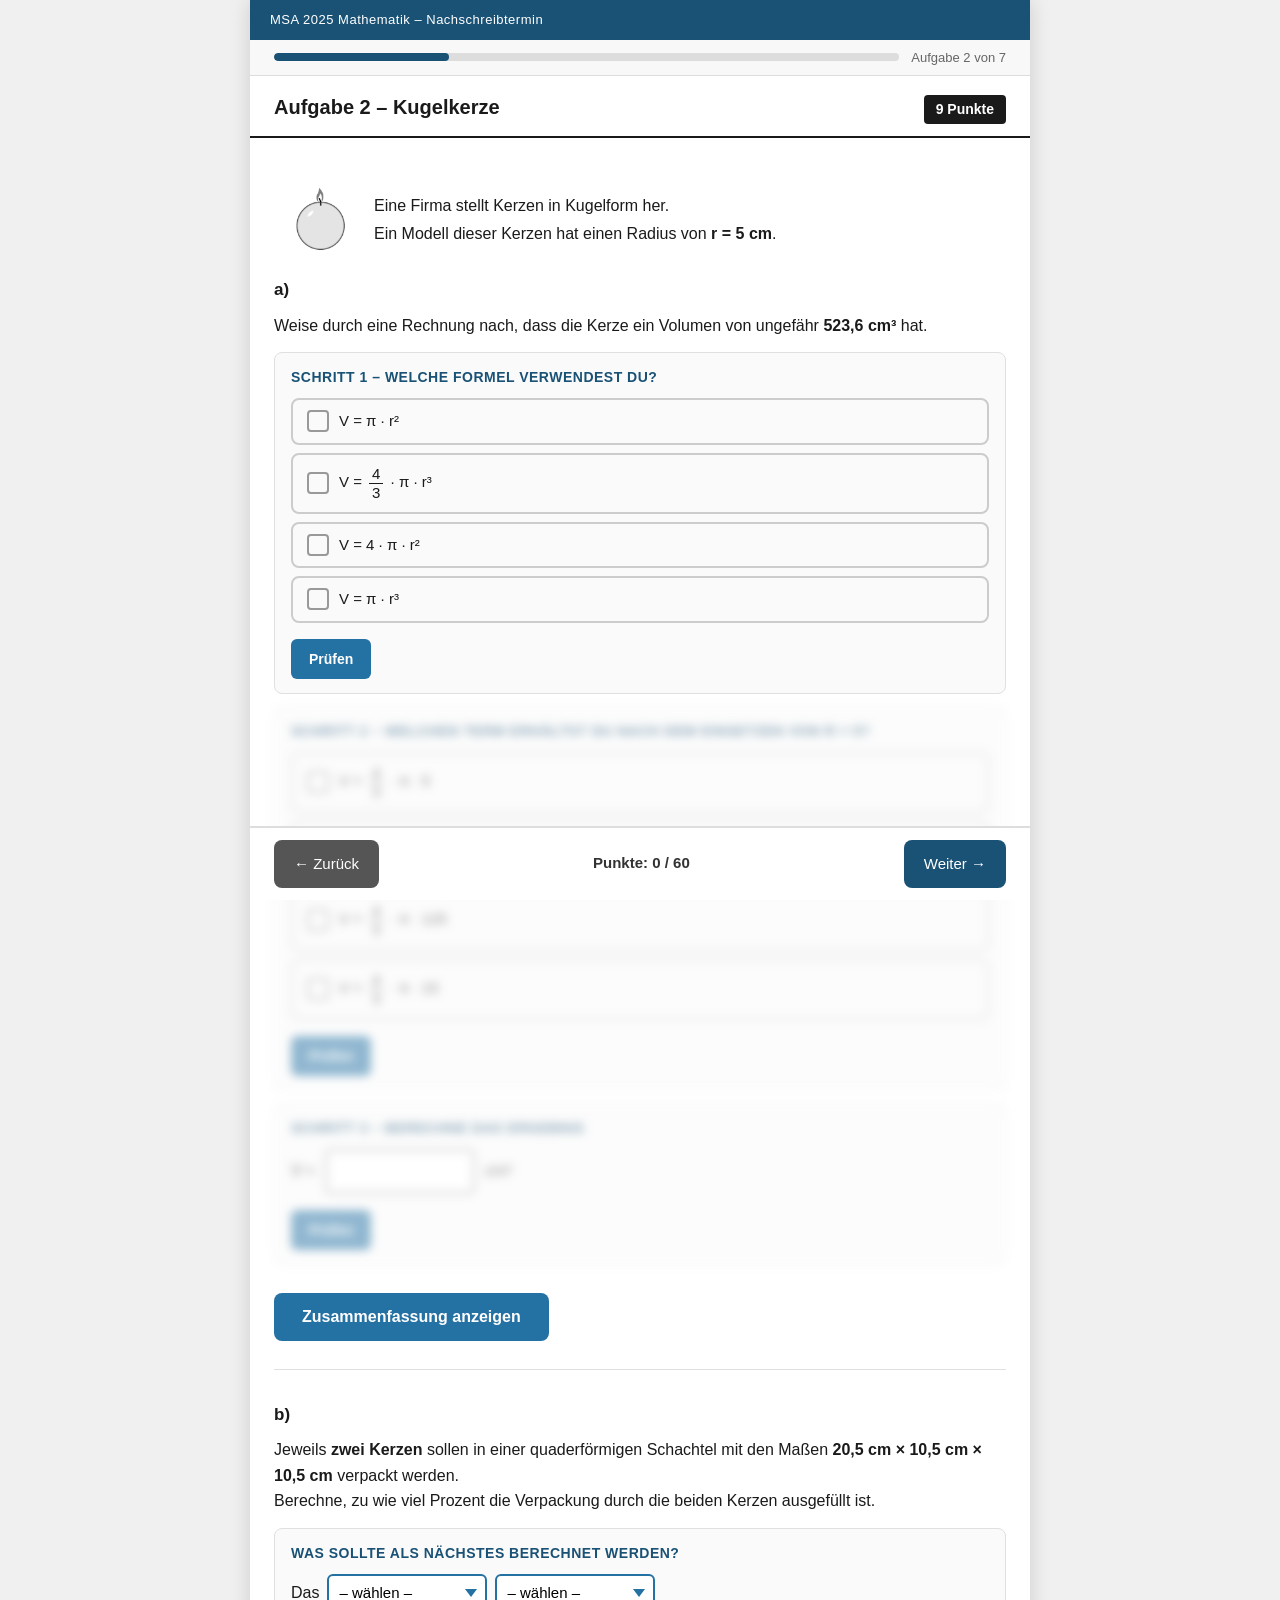
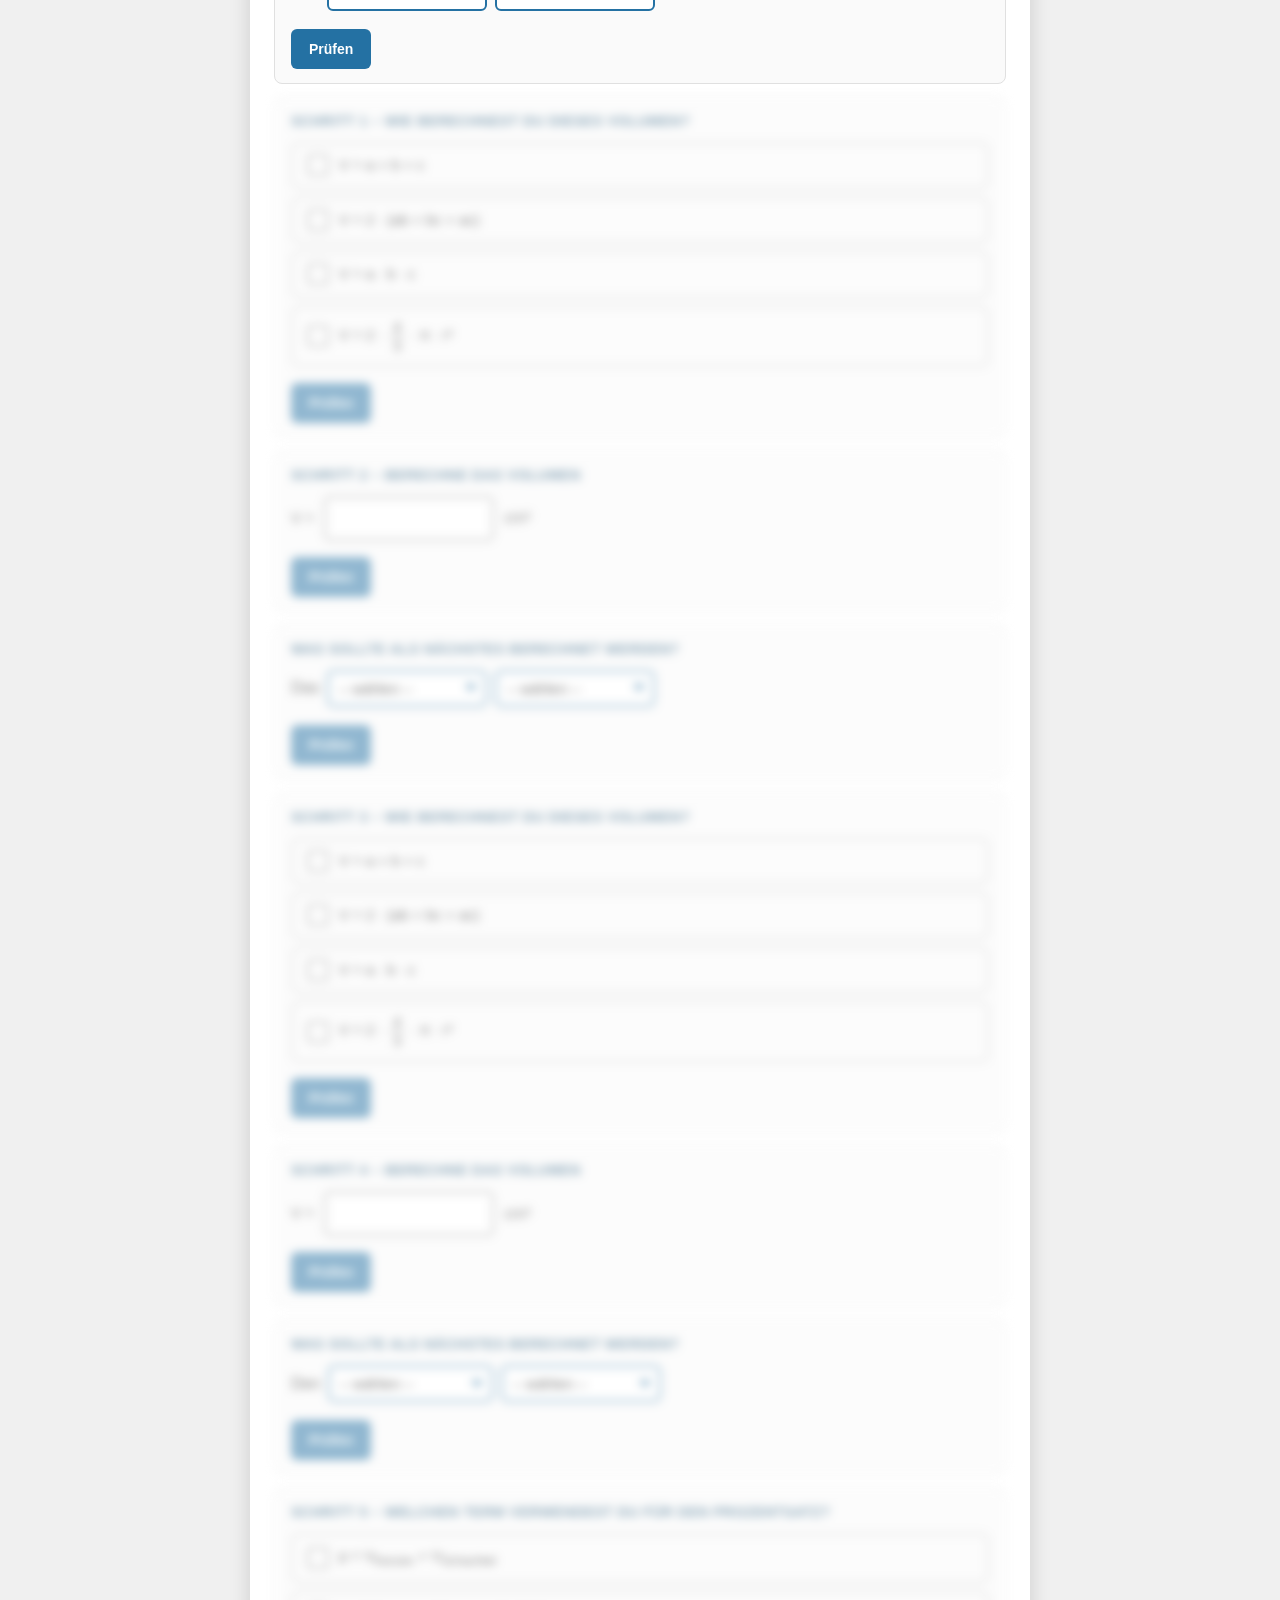
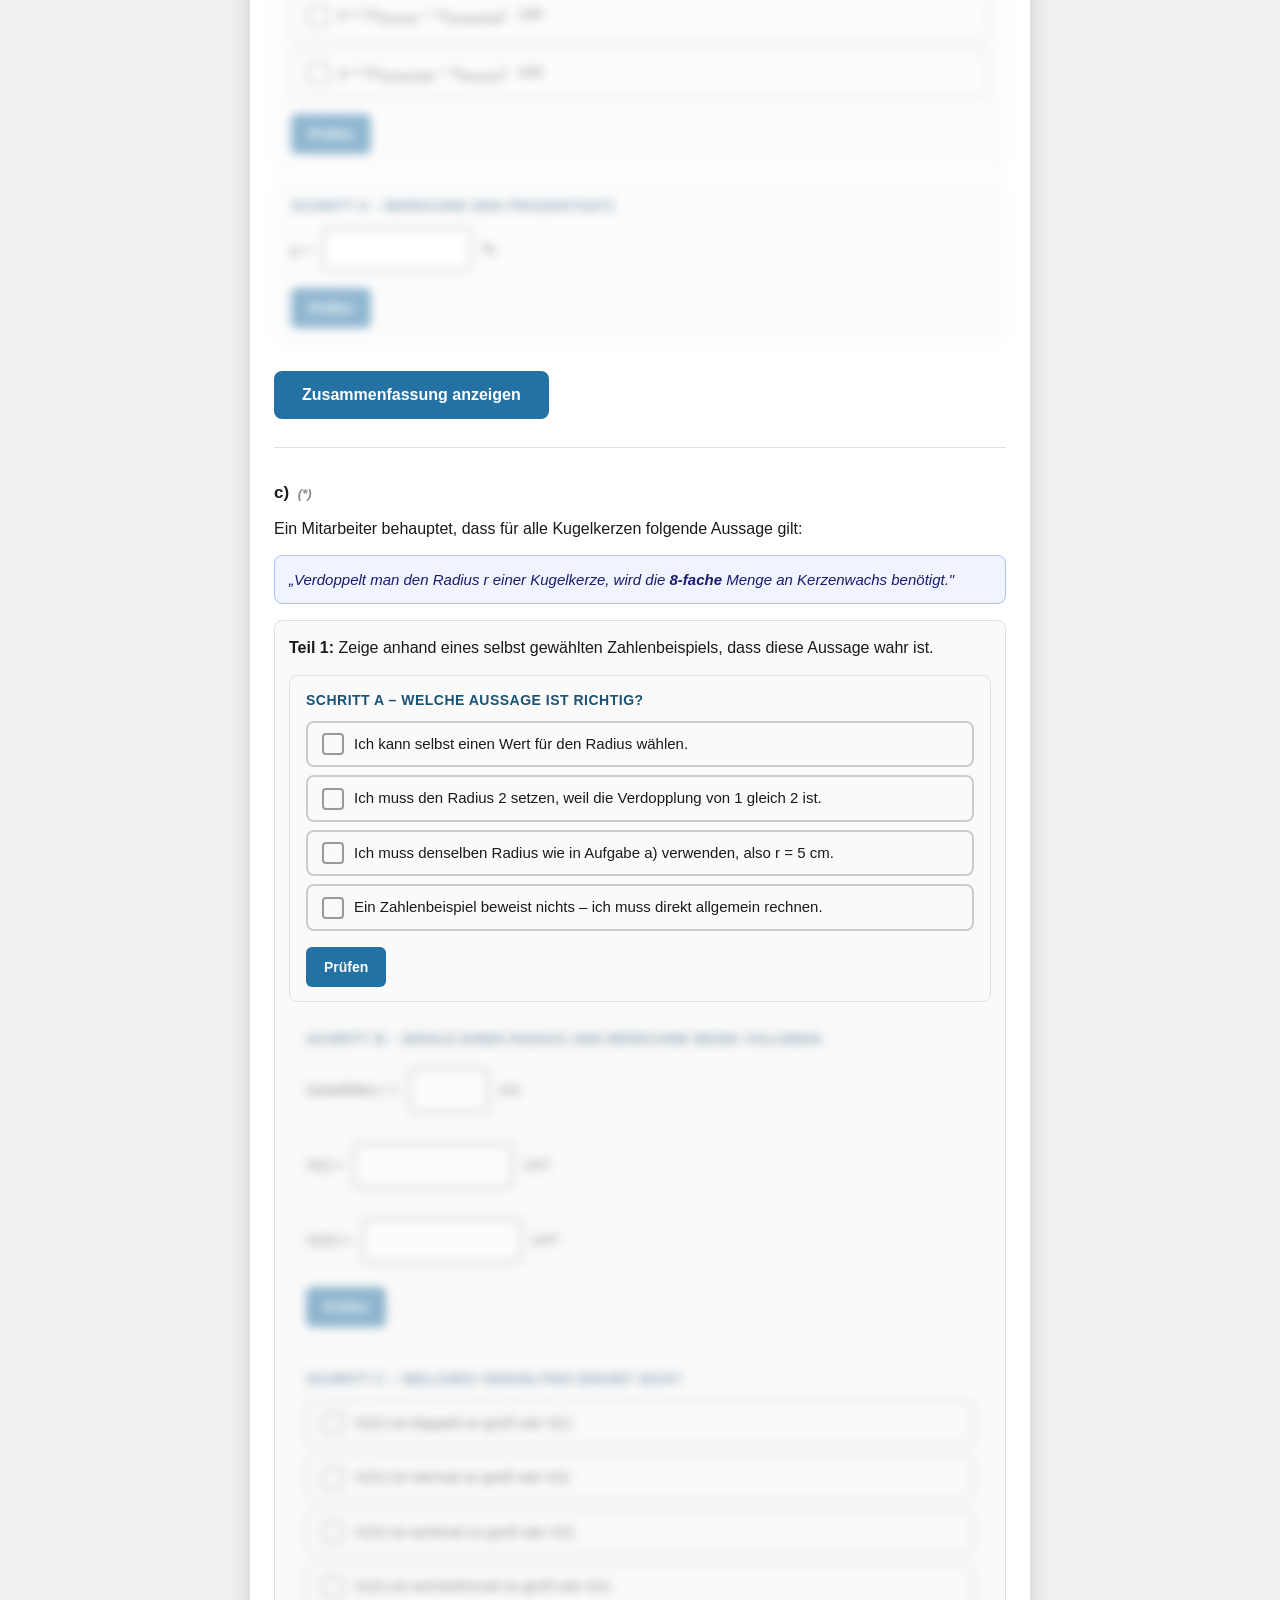
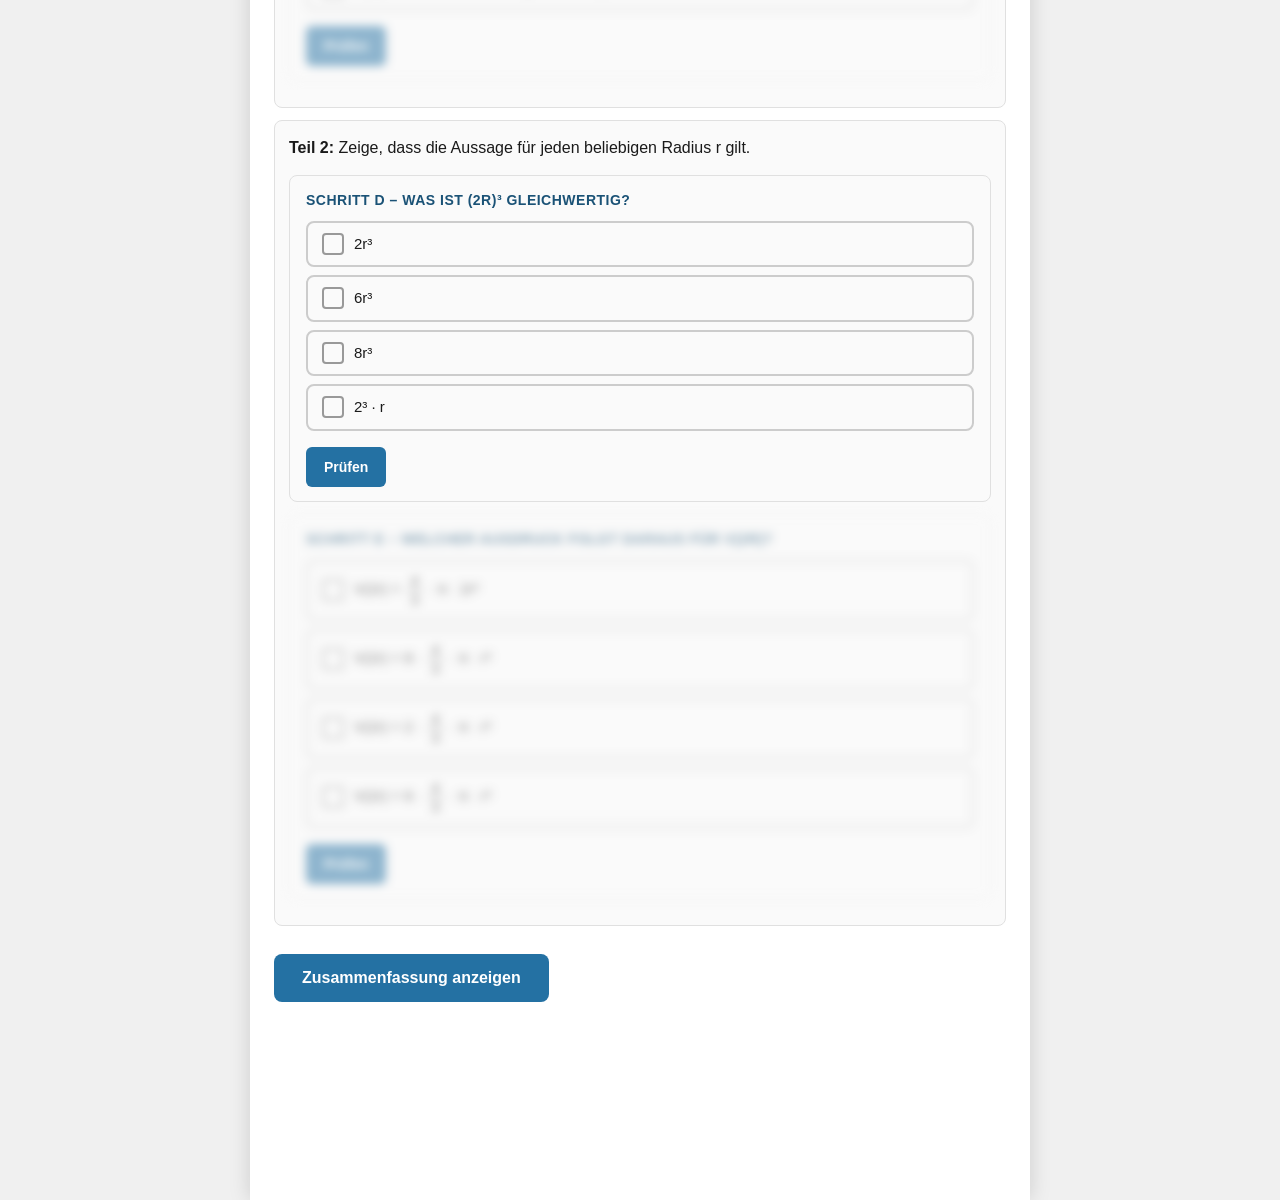
==== commit 3086f6be: "still fixing" ====
--- a/aufgabe2.html
+++ b/aufgabe2.html
@@ -342,7 +342,7 @@
           <div class="step-mc-option" data-val="C-sphere"
                onclick="selectStepMC('2b-1',this)">
             <div class="step-mc-cb"></div>
-            <span>V =
+            <span>V = 2 · 
               <span class="frac"><span class="num">4</span>
               <span class="den">3</span></span> · π · r³</span>
           </div>
@@ -413,7 +413,7 @@
           <div class="step-mc-option" data-val="C-sphere"
                onclick="selectStepMC('2b-3',this)">
             <div class="step-mc-cb"></div>
-            <span>V =
+            <span>V = 2 · 
               <span class="frac"><span class="num">4</span>
               <span class="den">3</span></span> · π · r³</span>
           </div>
@@ -727,22 +727,19 @@
 <script>
 /* ══════════════════════════════════════════
    Aufgabe 2 – Kugelkerze  (9 Punkte)
+   Badge always shows actually-stored earned,
+   never a computed value. Points only on
+   first correct attempt.
    ══════════════════════════════════════════ */
 
-/* ── Module-level variables ──
-   Initialised to null; populated in init()
-   after DOMContentLoaded has fired.          */
 const stepMCSel  = {};
-let   what1Choice = null;   // 'box' | 'sphere' | null
+let   what1Choice = null;
 
 const BOX_V     = 20.5 * 10.5 * 10.5;
 const CANDLES_V = 2 * (4/3) * Math.PI * 125;
 const PCT       = (CANDLES_V / BOX_V) * 100;
 
-/* ══════════════════════════════════════════
-   MC helpers
-   ══════════════════════════════════════════ */
-
+/* ── MC helpers ── */
 function selectStepMC(groupId, el) {
   const container = el.closest('.step-mc');
   container.querySelectorAll('.step-mc-option').forEach(o => {
@@ -799,10 +796,7 @@
   });
 }
 
-/* ══════════════════════════════════════════
-   Unlock / restore
-   ══════════════════════════════════════════ */
-
+/* ── Unlock ── */
 function unlockStep(id) {
   const el = document.getElementById(id);
   if (el) { el.classList.remove('locked'); saveCustom(`unlocked-${id}`, true); }
@@ -814,25 +808,26 @@
   }
 }
 
-/* ══════════════════════════════════════════
-   Inline feedback with optional badge
-   earnedPts / maxPts: omit for gate steps
-   ══════════════════════════════════════════ */
-
-function showInlineFB(id, ok, hint, earnedPts, maxPts) {
+/* ── Inline feedback
+   storedEarned: the value returned by recordScore/recordPartialScore
+   maxPts:       the maximum achievable (0 = gate, omit badge)
+   This ensures the badge ALWAYS shows the stored value,
+   never a computed guess.                                ── */
+function showInlineFB(id, ok, hint, storedEarned, maxPts) {
   const el = document.getElementById(`ifb-${id}`);
   if (!el) return;
   const cssClass = ok ? 'correct' : 'incorrect';
 
   let badge = '';
   if (maxPts != null && maxPts > 0) {
-    const pts = (earnedPts != null) ? earnedPts : (ok ? maxPts : 0);
+    /* storedEarned is what was actually saved — truthful on all attempts */
+    const display = (storedEarned != null) ? storedEarned : 0;
     badge = `<span style="
       display:inline-block;
-      background:${ok ? '#27ae60' : '#c0392b'};
+      background:${display > 0 ? '#27ae60' : '#c0392b'};
       color:white; font-size:12px; font-weight:bold;
       padding:2px 8px; border-radius:10px; margin-left:6px;
-      vertical-align:middle;">${pts}/${maxPts}&nbsp;P</span>`;
+      vertical-align:middle;">${display}/${maxPts}&nbsp;P</span>`;
   }
 
   const html = ok
@@ -847,10 +842,7 @@
   saveInlineFeedback(id, html, cssClass);
 }
 
-/* ══════════════════════════════════════════
-   Select persistence
-   ══════════════════════════════════════════ */
-
+/* ── Select persistence ── */
 function saveSelect(id) {
   const el = document.getElementById(id);
   if (el) saveCustom(`sel-${id}`, el.value);
@@ -858,14 +850,10 @@
 function restoreSelect(id) {
   const val = loadCustom(`sel-${id}`);
   const el  = document.getElementById(id);
-  if (el && val !== undefined && val !== null) el.value = val;
-}
-
-/* ══════════════════════════════════════════
-   Summary feedback (bottom button)
-   Reads sub-scores, displays total, no re-award
-   ══════════════════════════════════════════ */
-
+  if (el && val != null) el.value = val;
+}
+
+/* ── Summary (bottom button) — reads only, never awards ── */
 function showSubExerciseSummary(feedbackId, noticeId, scoreKeys, maxTotal) {
   const state  = ExamState.load();
   const earned = scoreKeys.reduce((sum, k) =>
@@ -887,7 +875,6 @@
     : `<span class="feedback-icon">⚠️</span>
        <strong>Teilweise richtig.</strong>${badge}
        <div class="hint-text">Überprüfe die rot markierten Schritte.</div>`;
-
   const noticeEl = document.getElementById(noticeId);
   if (noticeEl) {
     if (earned > 0) {
@@ -901,29 +888,20 @@
   saveFeedback(feedbackId.replace('feedback-',''), fb.innerHTML, cssClass);
 }
 
-/* ══════════════════════════════════════════
-   2b helpers: order-independent volume steps
-   ══════════════════════════════════════════ */
-
+/* ── 2b order helpers ── */
 function correctFormulaForChoice(choice) {
   return choice === 'box' ? 'C-box' : 'C-sphere';
 }
 function correctVolForChoice(choice) {
   return choice === 'box' ? BOX_V : CANDLES_V;
 }
-
 function applyChoiceLabels() {
   if (!what1Choice) return;
-  const first  = what1Choice === 'box'
-    ? 'der Schachtel' : 'zweier Kerzen';
-  const second = what1Choice === 'box'
-    ? 'zweier Kerzen' : 'der Schachtel';
-  const lbl1   = what1Choice === 'box'
-    ? 'V\u2081 (Schachtel)' : 'V\u2081 (Kerzen)';
-  const lbl2   = what1Choice === 'box'
-    ? 'V\u2082 (Kerzen)' : 'V\u2082 (Schachtel)';
-
-  const ids = {
+  const first  = what1Choice === 'box' ? 'der Schachtel' : 'zweier Kerzen';
+  const second = what1Choice === 'box' ? 'zweier Kerzen' : 'der Schachtel';
+  const lbl1   = what1Choice === 'box' ? 'V₁ (Schachtel)' : 'V₁ (Kerzen)';
+  const lbl2   = what1Choice === 'box' ? 'V₂ (Kerzen)'    : 'V₂ (Schachtel)';
+  const map = {
     '2b-step1-title': `Schritt 1 – Wie berechnest du das Volumen ${first}?`,
     '2b-step2-title': `Schritt 2 – Berechne das Volumen ${first}`,
     '2b-step2-label': `${lbl1} =`,
@@ -931,36 +909,34 @@
     '2b-step4-title': `Schritt 4 – Berechne das Volumen ${second}`,
     '2b-step4-label': `${lbl2} =`,
   };
-  Object.keys(ids).forEach(id => {
+  Object.keys(map).forEach(id => {
     const el = document.getElementById(id);
-    if (el) el.textContent = ids[id];
+    if (el) el.textContent = map[id];
   });
 }
 
 /* ══════════════════════════════════════════
-   2a check functions
+   2a
    ══════════════════════════════════════════ */
-
 function check2a_step1() {
   if (!stepMCSel['2a-1']) { alert('Bitte wähle eine Antwort aus.'); return; }
   const ok = stepMCSel['2a-1'] === 'B';
   markStepMC('2a-1','B');
+  /* Gate: 0 P — no badge */
   showInlineFB('2a-1', ok,
-    ok ? '' :
-    'Überlege, welche Formel das Volumen eines kugelförmigen Körpers beschreibt.');
+    ok ? '' : 'Überlege, welche Formel das Volumen einer Kugel beschreibt.');
   if (ok) unlockStep('2a-step2');
   updateScoreDisplay();
 }
 
 function check2a_step2() {
   if (!stepMCSel['2a-2']) { alert('Bitte wähle eine Antwort aus.'); return; }
-  const ok = stepMCSel['2a-2'] === 'C';
+  const ok      = stepMCSel['2a-2'] === 'C';
   markStepMC('2a-2','C');
-  recordPartialScore('2a-s2', ok ? 1 : 0, 1);
+  const stored  = recordPartialScore('2a-s2', ok ? 1 : 0, 1);
   showInlineFB('2a-2', ok,
-    ok ? '' :
-    'Setze r\u00a0=\u00a05 ein. r³ bedeutet r hoch\u00a03.',
-    ok ? 1 : 0, 1);
+    ok ? '' : 'Setze r\u00a0=\u00a05 ein. r³ bedeutet r hoch\u00a03.',
+    stored, 1);
   if (ok) unlockStep('2a-step3');
   updateNotice('2a-s2');
   updateScoreDisplay();
@@ -972,11 +948,10 @@
   const ok      = !isNaN(val) && Math.abs(val - CORRECT) < 1.5;
   clearInputStyle('ans-2a');
   applyInputStyle('ans-2a', ok);
-  recordScore('2a-s3', 1, ok);
+  const stored  = recordScore('2a-s3', 1, ok);
   showInlineFB('2a-result', ok,
-    ok ? '' :
-    'Nutze den Taschenrechner und beachte die Reihenfolge der Rechenoperationen.',
-    ok ? 1 : 0, 1);
+    ok ? '' : 'Nutze den Taschenrechner und beachte die Rechenreihenfolge.',
+    stored, 1);
   updateNotice('2a-s3');
   updateScoreDisplay();
 }
@@ -986,41 +961,34 @@
 }
 
 /* ══════════════════════════════════════════
-   2b check functions
+   2b
    ══════════════════════════════════════════ */
-
 function check2b_what1() {
   const nounVal = document.getElementById('sel-2b-what-noun').value;
   const ofVal   = document.getElementById('sel-2b-what-of').value;
   saveSelect('sel-2b-what-noun');
   saveSelect('sel-2b-what-of');
-
-  const nounEl = document.getElementById('sel-2b-what-noun');
-  const ofEl   = document.getElementById('sel-2b-what-of');
+  const nounEl  = document.getElementById('sel-2b-what-noun');
+  const ofEl    = document.getElementById('sel-2b-what-of');
   nounEl.classList.remove('correct','incorrect');
   ofEl.classList.remove('correct','incorrect');
-
-  const nounOk = nounVal === 'Volumen';
-  const ofOk   = ofVal === 'der Schachtel' || ofVal === 'zweier Kerzen';
-  const ok     = nounOk && ofOk;
-
+  const nounOk  = nounVal === 'Volumen';
+  const ofOk    = ofVal === 'der Schachtel' || ofVal === 'zweier Kerzen';
+  const ok      = nounOk && ofOk;
   nounEl.classList.add(nounOk ? 'correct' : 'incorrect');
   ofEl.classList.add(ofOk   ? 'correct' : 'incorrect');
   saveResult('sel-2b-what-noun', nounOk ? 'correct' : 'incorrect');
   saveResult('sel-2b-what-of',   ofOk   ? 'correct' : 'incorrect');
-
   if (ok) {
     what1Choice = ofVal === 'der Schachtel' ? 'box' : 'sphere';
     saveCustom('2b-what1-choice', what1Choice);
     applyChoiceLabels();
   }
-
-  recordPartialScore('2b-w1', ok ? 0.5 : 0, 0.5);
+  const stored = recordPartialScore('2b-w1', ok ? 0.5 : 0, 0.5);
   showInlineFB('2b-what1', ok,
     ok ? '' :
-    'Beides ist möglich: das Volumen der Schachtel oder '
-    + 'das Volumen zweier Kerzen.',
-    ok ? 0.5 : 0, 0.5);
+    'Beides ist möglich: Volumen der Schachtel oder zweier Kerzen.',
+    stored, 0.5);
   if (ok) unlockStep('2b-step1');
   updateNotice('2b-w1');
   updateScoreDisplay();
@@ -1032,11 +1000,12 @@
   const correctVal = correctFormulaForChoice(what1Choice);
   const ok = stepMCSel['2b-1'] === correctVal;
   markStepMC('2b-1', correctVal);
+  /* Gate: no badge */
   showInlineFB('2b-1', ok,
     ok ? '' :
     what1Choice === 'box'
-      ? 'Ein Quader hat drei Kantenlängen. Wie wird sein Volumen berechnet?'
-      : 'Eine Kerze hat Kugelform. Welche Formel beschreibt das Kugelvolumen?');
+      ? 'Wie berechnet man das Volumen eines Quaders?'
+      : 'Welche Formel beschreibt das Volumen einer Kugel?');
   if (ok) unlockStep('2b-step2');
   updateScoreDisplay();
 }
@@ -1048,14 +1017,13 @@
   const ok       = !isNaN(val) && Math.abs(val - expected) < 2;
   clearInputStyle('ans-2b-vol1');
   applyInputStyle('ans-2b-vol1', ok);
-  recordPartialScore('2b-calc1', ok ? 0.5 : 0, 0.5);
+  const stored   = recordPartialScore('2b-calc1', ok ? 0.5 : 0, 0.5);
   showInlineFB('2b-2', ok,
     ok ? '' :
     what1Choice === 'box'
       ? 'Setze 20,5 · 10,5 · 10,5 in die Formel ein.'
-      : 'Setze r\u00a0=\u00a05 in die Kugelformel ein '
-        + 'und multipliziere mit 2 für zwei Kerzen.',
-    ok ? 0.5 : 0, 0.5);
+      : 'Setze r\u00a0=\u00a05 ein und multipliziere mit 2.',
+    stored, 0.5);
   if (ok) unlockStep('2b-what2');
   updateNotice('2b-calc1');
   updateScoreDisplay();
@@ -1067,27 +1035,22 @@
   const ofVal      = document.getElementById('sel-2b-what2-of').value;
   saveSelect('sel-2b-what2-noun');
   saveSelect('sel-2b-what2-of');
-
   const nounEl     = document.getElementById('sel-2b-what2-noun');
   const ofEl       = document.getElementById('sel-2b-what2-of');
   nounEl.classList.remove('correct','incorrect');
   ofEl.classList.remove('correct','incorrect');
-
   const nounOk     = nounVal === 'Volumen';
   const requiredOf = what1Choice === 'box' ? 'zweier Kerzen' : 'der Schachtel';
   const ofOk       = ofVal === requiredOf;
   const ok         = nounOk && ofOk;
-
   nounEl.classList.add(nounOk ? 'correct' : 'incorrect');
   ofEl.classList.add(ofOk   ? 'correct' : 'incorrect');
   saveResult('sel-2b-what2-noun', nounOk ? 'correct' : 'incorrect');
   saveResult('sel-2b-what2-of',   ofOk   ? 'correct' : 'incorrect');
-
-  recordPartialScore('2b-w2', ok ? 0.5 : 0, 0.5);
+  const stored = recordPartialScore('2b-w2', ok ? 0.5 : 0, 0.5);
   showInlineFB('2b-what2', ok,
-    ok ? '' :
-    `Das Volumen ${requiredOf} fehlt noch.`,
-    ok ? 0.5 : 0, 0.5);
+    ok ? '' : `Das Volumen ${requiredOf} fehlt noch.`,
+    stored, 0.5);
   if (ok) unlockStep('2b-step3');
   updateNotice('2b-w2');
   updateScoreDisplay();
@@ -1100,11 +1063,12 @@
   const correctVal   = correctFormulaForChoice(secondChoice);
   const ok = stepMCSel['2b-3'] === correctVal;
   markStepMC('2b-3', correctVal);
+  /* Gate: no badge */
   showInlineFB('2b-3', ok,
     ok ? '' :
     secondChoice === 'box'
-      ? 'Ein Quader hat drei Kantenlängen. Wie wird sein Volumen berechnet?'
-      : 'Eine Kerze hat Kugelform. Welche Formel beschreibt das Kugelvolumen?');
+      ? 'Wie berechnet man das Volumen eines Quaders?'
+      : 'Welche Formel beschreibt das Volumen einer Kugel?');
   if (ok) unlockStep('2b-step4');
   updateScoreDisplay();
 }
@@ -1117,14 +1081,13 @@
   const ok           = !isNaN(val) && Math.abs(val - expected) < 2;
   clearInputStyle('ans-2b-vol2');
   applyInputStyle('ans-2b-vol2', ok);
-  recordPartialScore('2b-calc2', ok ? 0.5 : 0, 0.5);
+  const stored = recordPartialScore('2b-calc2', ok ? 0.5 : 0, 0.5);
   showInlineFB('2b-4', ok,
     ok ? '' :
     secondChoice === 'box'
       ? 'Setze 20,5 · 10,5 · 10,5 in die Formel ein.'
-      : 'Setze r\u00a0=\u00a05 in die Kugelformel ein '
-        + 'und multipliziere mit 2 für zwei Kerzen.',
-    ok ? 0.5 : 0, 0.5);
+      : 'Setze r\u00a0=\u00a05 ein und multipliziere mit 2.',
+    stored, 0.5);
   if (ok) unlockStep('2b-what3');
   updateNotice('2b-calc2');
   updateScoreDisplay();
@@ -1135,27 +1098,21 @@
   const ofVal   = document.getElementById('sel-2b-what3-of').value;
   saveSelect('sel-2b-what3-noun');
   saveSelect('sel-2b-what3-of');
-
-  const nounEl = document.getElementById('sel-2b-what3-noun');
-  const ofEl   = document.getElementById('sel-2b-what3-of');
+  const nounEl  = document.getElementById('sel-2b-what3-noun');
+  const ofEl    = document.getElementById('sel-2b-what3-of');
   nounEl.classList.remove('correct','incorrect');
   ofEl.classList.remove('correct','incorrect');
-
-  const nounOk = nounVal === 'Füllvolumen Anteil';
-  const ofOk   = ofVal   === 'als Prozent';
-  const ok     = nounOk && ofOk;
-
+  const nounOk  = nounVal === 'Füllvolumen Anteil';
+  const ofOk    = ofVal   === 'als Prozent';
+  const ok      = nounOk && ofOk;
   nounEl.classList.add(nounOk ? 'correct' : 'incorrect');
   ofEl.classList.add(ofOk   ? 'correct' : 'incorrect');
   saveResult('sel-2b-what3-noun', nounOk ? 'correct' : 'incorrect');
   saveResult('sel-2b-what3-of',   ofOk   ? 'correct' : 'incorrect');
-
-  recordPartialScore('2b-w3', ok ? 0.5 : 0, 0.5);
+  const stored = recordPartialScore('2b-w3', ok ? 0.5 : 0, 0.5);
   showInlineFB('2b-what3', ok,
-    ok ? '' :
-    'Beide Volumina sind bekannt. '
-    + 'Welche abschließende Größe verlangt die Aufgabe?',
-    ok ? 0.5 : 0, 0.5);
+    ok ? '' : 'Welche abschließende Größe verlangt die Aufgabe?',
+    stored, 0.5);
   if (ok) unlockStep('2b-step5');
   updateNotice('2b-w3');
   updateScoreDisplay();
@@ -1165,9 +1122,9 @@
   if (!stepMCSel['2b-5']) { alert('Bitte wähle eine Antwort aus.'); return; }
   const ok = stepMCSel['2b-5'] === 'B';
   markStepMC('2b-5','B');
+  /* Gate: no badge */
   showInlineFB('2b-5', ok,
-    ok ? '' :
-    'Der Prozentsatz gibt an, welchen Anteil ein Teilwert am Grundwert hat.');
+    ok ? '' : 'Der Prozentsatz = Teilwert ÷ Grundwert · 100.');
   if (ok) unlockStep('2b-step6');
   updateScoreDisplay();
 }
@@ -1177,11 +1134,10 @@
   const ok     = !isNaN(pctVal) && Math.abs(pctVal - PCT) < 1;
   clearInputStyle('ans-2b-pct');
   applyInputStyle('ans-2b-pct', ok);
-  recordPartialScore('2b-calc3', ok ? 0.5 : 0, 0.5);
+  const stored = recordPartialScore('2b-calc3', ok ? 0.5 : 0, 0.5);
   showInlineFB('2b-pct', ok,
-    ok ? '' :
-    'Setze Kerzenvolumen und Schachtelvolumen in die Prozentformel ein.',
-    ok ? 0.5 : 0, 0.5);
+    ok ? '' : 'Setze beide Volumina in die Prozentformel ein.',
+    stored, 0.5);
   updateNotice('2b-calc3');
   updateScoreDisplay();
 }
@@ -1194,19 +1150,17 @@
 }
 
 /* ══════════════════════════════════════════
-   2c check functions
+   2c
    ══════════════════════════════════════════ */
-
 function check2c_stepA() {
   if (!stepMCSel['2c-A']) { alert('Bitte wähle eine Antwort aus.'); return; }
-  const ok = stepMCSel['2c-A'] === 'A';
+  const ok     = stepMCSel['2c-A'] === 'A';
   markStepMC('2c-A','A');
-  recordPartialScore('2c-sA', ok ? 0.5 : 0, 0.5);
+  const stored = recordPartialScore('2c-sA', ok ? 0.5 : 0, 0.5);
   showInlineFB('2c-A', ok,
     ok ? '' :
-    'Ein Zahlenbeispiel bedeutet: du wählst selbst einen Wert '
-    + 'und überprüfst die Aussage damit.',
-    ok ? 0.5 : 0, 0.5);
+    'Beim Zahlenbeispiel wählst du selbst einen konkreten Wert.',
+    stored, 0.5);
   if (ok) unlockStep('2c-stepC');
   updateNotice('2c-sA');
   updateScoreDisplay();
@@ -1216,35 +1170,29 @@
   const rVal  = parseNum(document.getElementById('ans-2c-r').value);
   const v1Val = parseNum(document.getElementById('ans-2c-v1').value);
   const v2Val = parseNum(document.getElementById('ans-2c-v2').value);
-
   if (isNaN(rVal) || rVal <= 0) {
     showInlineFB('2c-C', false,
       'Bitte gib zunächst einen positiven Wert für den Radius ein.');
     return;
   }
-
   const cV1  = (4/3) * Math.PI * Math.pow(rVal, 3);
   const cV2  = (4/3) * Math.PI * Math.pow(2 * rVal, 3);
   const v1Ok = !isNaN(v1Val) && Math.abs(v1Val - cV1) < cV1 * 0.05;
   const v2Ok = !isNaN(v2Val) && Math.abs(v2Val - cV2) < cV2 * 0.05;
   const ok   = v1Ok && v2Ok;
-
   clearInputStyle('ans-2c-r');
   clearInputStyle('ans-2c-v1');
   clearInputStyle('ans-2c-v2');
   applyInputStyle('ans-2c-r',  rVal > 0);
   applyInputStyle('ans-2c-v1', v1Ok);
   applyInputStyle('ans-2c-v2', v2Ok);
-
-  recordScore('2c-sB', 1, ok);
-
-  const hints = [];
+  const stored = recordScore('2c-sB', 1, ok);
+  const hints  = [];
   if (!v1Ok) hints.push('Prüfe V(r) mit der Kugelformel.');
   if (!v2Ok) hints.push('Für V(2r) verdoppelst du den Radius.');
   showInlineFB('2c-C', ok,
     ok ? '' : hints.join(' '),
-    ok ? 1 : 0, 1);
-
+    stored, 1);
   if (ok) unlockStep('2c-stepD');
   updateNotice('2c-sB');
   updateScoreDisplay();
@@ -1252,26 +1200,24 @@
 
 function check2c_stepD() {
   if (!stepMCSel['2c-D']) { alert('Bitte wähle eine Antwort aus.'); return; }
-  const ok = stepMCSel['2c-D'] === '8';
+  const ok     = stepMCSel['2c-D'] === '8';
   markStepMC('2c-D','8');
-  recordPartialScore('2c-sC', ok ? 0.5 : 0, 0.5);
+  const stored = recordPartialScore('2c-sC', ok ? 0.5 : 0, 0.5);
   showInlineFB('2c-D', ok,
-    ok ? '' :
-    'Berechne V(2r)\u00a0÷\u00a0V(r) mit deinen Werten.',
-    ok ? 0.5 : 0, 0.5);
+    ok ? '' : 'Berechne V(2r)\u00a0÷\u00a0V(r) mit deinen Werten.',
+    stored, 0.5);
   updateNotice('2c-sC');
   updateScoreDisplay();
 }
 
 function check2c_stepE() {
   if (!stepMCSel['2c-E']) { alert('Bitte wähle eine Antwort aus.'); return; }
-  const ok = stepMCSel['2c-E'] === 'C';
+  const ok     = stepMCSel['2c-E'] === 'C';
   markStepMC('2c-E','C');
-  recordScore('2c-sD', 1, ok);
+  const stored = recordScore('2c-sD', 1, ok);
   showInlineFB('2c-E', ok,
-    ok ? '' :
-    'Wende (a·b)ⁿ\u00a0=\u00a0aⁿ·bⁿ an und berechne 2³.',
-    ok ? 1 : 0, 1);
+    ok ? '' : 'Wende (a·b)ⁿ\u00a0=\u00a0aⁿ·bⁿ an und berechne 2³.',
+    stored, 1);
   if (ok) unlockStep('2c-stepF');
   updateNotice('2c-sD');
   updateScoreDisplay();
@@ -1279,13 +1225,12 @@
 
 function check2c_stepF() {
   if (!stepMCSel['2c-F']) { alert('Bitte wähle eine Antwort aus.'); return; }
-  const ok = stepMCSel['2c-F'] === 'B';
+  const ok     = stepMCSel['2c-F'] === 'B';
   markStepMC('2c-F','B');
-  recordScore('2c-sE', 1, ok);
+  const stored = recordScore('2c-sE', 1, ok);
   showInlineFB('2c-F', ok,
-    ok ? '' :
-    'Ersetze (2r)³ durch 8r³ und forme den Term um.',
-    ok ? 1 : 0, 1);
+    ok ? '' : 'Ersetze (2r)³ durch 8r³ und forme den Term um.',
+    stored, 1);
   updateNotice('2c-sE');
   updateScoreDisplay();
 }
@@ -1299,42 +1244,32 @@
 }
 
 /* ══════════════════════════════════════════
-   Page init — runs after DOMContentLoaded
-   (exam.js DOMContentLoaded also fires here)
+   Init
    ══════════════════════════════════════════ */
 document.addEventListener('DOMContentLoaded', function() {
-
-  /* 1. Restore what1Choice FIRST so labels are correct */
   what1Choice = loadCustom('2b-what1-choice') || null;
   applyChoiceLabels();
 
-  /* 2. Restore MC selections (blue highlight) */
-  ['2a-1','2a-2',
-   '2b-1','2b-3','2b-5',
+  ['2a-1','2a-2','2b-1','2b-3','2b-5',
    '2c-A','2c-D','2c-E','2c-F']
     .forEach(id => restoreStepMC(id));
 
-  /* 3. Restore MC evaluation colours */
-  ['2a-1','2a-2',
-   '2b-1','2b-3','2b-5',
+  ['2a-1','2a-2','2b-1','2b-3','2b-5',
    '2c-A','2c-D','2c-E','2c-F']
     .forEach(id => restoreStepMCResult(id));
 
-  /* 4. Restore select (dropdown) values */
   ['sel-2b-what-noun','sel-2b-what-of',
    'sel-2b-what2-noun','sel-2b-what2-of',
    'sel-2b-what3-noun','sel-2b-what3-of']
     .forEach(id => restoreSelect(id));
 
-  /* 5. Restore unlocked steps */
   ['2a-step2','2a-step3',
-   '2b-step1','2b-step2',
-   '2b-what2','2b-step3','2b-step4',
-   '2b-what3','2b-step5','2b-step6',
+   '2b-step1','2b-step2','2b-what2',
+   '2b-step3','2b-step4','2b-what3',
+   '2b-step5','2b-step6',
    '2c-stepC','2c-stepD','2c-stepF']
     .forEach(id => restoreUnlocked(id));
 
-  /* 6. Restore inline feedbacks */
   ['2a-1','2a-2','2a-result',
    '2b-what1','2b-1','2b-2',
    '2b-what2','2b-3','2b-4',
@@ -1342,34 +1277,29 @@
    '2c-A','2c-C','2c-D','2c-E','2c-F']
     .forEach(id => restoreInlineFeedback(id));
 
-  /* 7. Restore summary feedback boxes */
   ['2a','2b','2c'].forEach(id => restoreFeedback(id));
 
-  /* 8. Restore scored notices for all sub-steps */
   ['2a-s2','2a-s3',
-   '2b-w1','2b-calc1',
-   '2b-w2','2b-calc2',
-   '2b-w3','2b-calc3',
-   '2c-sA','2c-sB','2c-sC',
-   '2c-sD','2c-sE']
+   '2b-w1','2b-calc1','2b-w2','2b-calc2','2b-w3','2b-calc3',
+   '2c-sA','2c-sB','2c-sC','2c-sD','2c-sE']
     .forEach(id => updateNotice(id));
 
-  /* 9. Restore summary notices */
+  /* Restore summary notices */
   const keyMap = {
-    '2a': { keys: ['2a-s2','2a-s3'],                           max: 2 },
+    '2a': { keys: ['2a-s2','2a-s3'], max: 2 },
     '2b': { keys: ['2b-w1','2b-calc1','2b-w2',
-                   '2b-calc2','2b-w3','2b-calc3'],              max: 3 },
-    '2c': { keys: ['2c-sA','2c-sB','2c-sC','2c-sD','2c-sE'],  max: 4 }
+                   '2b-calc2','2b-w3','2b-calc3'], max: 3 },
+    '2c': { keys: ['2c-sA','2c-sB','2c-sC',
+                   '2c-sD','2c-sE'], max: 4 }
   };
-  const state = ExamState.load();
+  const st = ExamState.load();
   Object.keys(keyMap).forEach(id => {
     const { keys, max } = keyMap[id];
     const noticeEl = document.getElementById(`notice-${id}`);
     if (!noticeEl) return;
     const earned = keys.reduce((s,k) =>
-      s + (state.scores[k]?.earned || 0), 0);
-    const anyAttempted = keys.some(k =>
-      state.scores[k]?.attempts > 0);
+      s + (st.scores[k]?.earned || 0), 0);
+    const anyAttempted = keys.some(k => st.scores[k]?.attempts > 0);
     if (!anyAttempted) return;
     if (earned > 0) {
       noticeEl.className = 'scored-notice earned';
